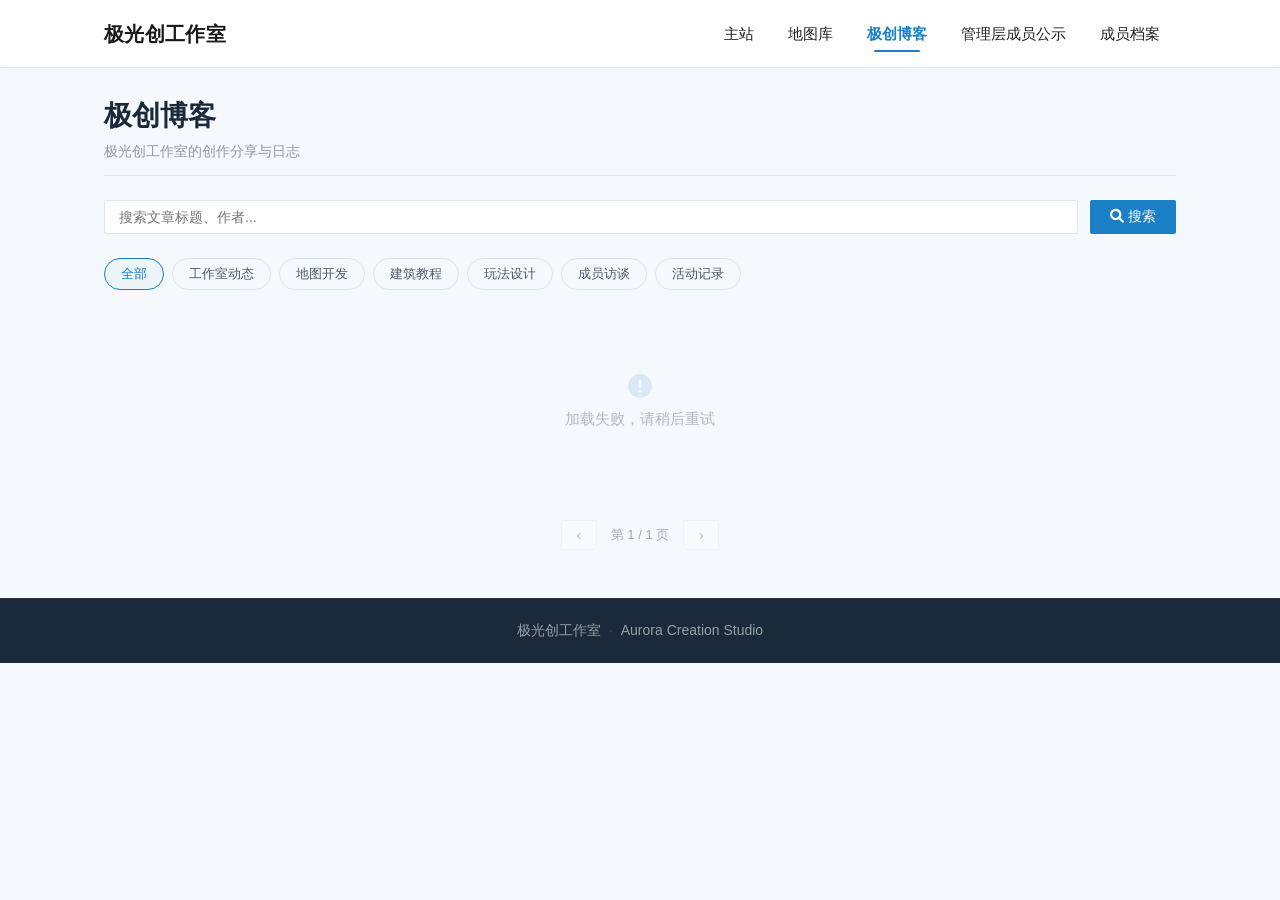
==== blog/index.html @ cfb73811 "Update index.html" ====
<!DOCTYPE html>
<html lang="zh-CN">
<head>
    <meta charset="UTF-8">
    <meta name="viewport" content="width=device-width, initial-scale=1.0, user-scalable=yes">
    <title>极创博客 - 极光创工作室</title>
    <meta name="description" content="极光创工作室博客 - 迷你世界创作分享">
    <link rel="shortcut icon" href="https://user-assets.sxlcdn.com/images/1291382/FuDaZWAs3_92-0wUCjGg2zRMiHe5.png?imageMogr2/strip/auto-orient/thumbnail/64x64>/quality/90!/format/png" type="image/x-icon">
    <link rel="stylesheet" href="https://cdnjs.cloudflare.com/ajax/libs/font-awesome/6.0.0-beta3/css/all.min.css">
    <style>
        /* ===== 基础重置 & 导航 & 页尾 ===== */
        * {
            margin: 0;
            padding: 0;
            box-sizing: border-box;
        }
        html {
            scroll-behavior: smooth;
        }
        body {
            font-family: -apple-system, BlinkMacSystemFont, "PingFang SC", "Microsoft YaHei", "Helvetica Neue", Arial, sans-serif;
            background-color: #f5f9fe;
            color: #1a2a3a;
            line-height: 1.7;
            font-size: 16px;
            padding-top: 68px;
        }
        a {
            text-decoration: none;
            color: inherit;
        }
        img {
            max-width: 100%;
            height: auto;
            display: block;
        }
        .container {
            max-width: 1120px;
            margin: 0 auto;
            padding: 0 24px;
        }

        :root {
            --blue-primary: #1a7fc4;
            --blue-primary-dark: #0f6aad;
            --blue-bg-light: #ecf5fa;
            --blue-bg-pale: #f5f9fe;
            --white: #ffffff;
            --text-dark: #1a2a3a;
            --text-muted: #4a5a6a;
            --border-light: #dce6ef;
            --shadow-sm: 0 2px 12px rgba(26, 127, 196, 0.07);
            --shadow-hover: 0 8px 28px rgba(26, 127, 196, 0.14);
            --radius: 2px;
        }

        .navbar {
            position: fixed;
            top: 0;
            left: 0;
            right: 0;
            z-index: 100;
            background: #ffffff;
            height: 68px;
            display: flex;
            align-items: center;
            border-bottom: 1px solid var(--border-light);
            box-shadow: 0 1px 4px rgba(0, 0, 0, 0.02);
        }
        .navbar .container {
            display: flex;
            align-items: center;
            justify-content: space-between;
            width: 100%;
        }
        .navbar-brand {
            display: flex;
            align-items: center;
            gap: 10px;
        }
        .navbar-brand .logo {
            height: 36px;
            width: auto;
        }
        .navbar-brand .brand-text {
            font-size: 20px;
            font-weight: 700;
            color: #1a1a1a;
            letter-spacing: 0.3px;
            white-space: nowrap;
        }
        .nav-links {
            display: flex;
            gap: 2px;
            list-style: none;
        }
        .nav-links li a {
            display: block;
            padding: 8px 16px;
            font-size: 15px;
            font-weight: 500;
            color: #222222;
            border-radius: var(--radius);
            transition: background 0.2s, color 0.2s;
            position: relative;
        }
        .nav-links li a::after {
            content: '';
            position: absolute;
            bottom: 2px;
            left: 50%;
            width: 0;
            height: 2px;
            background: var(--blue-primary);
            transition: width 0.25s ease;
            transform: translateX(-50%);
            border-radius: var(--radius);
        }
        .nav-links li a:hover {
            background: var(--blue-bg-light);
            color: var(--blue-primary);
        }
        .nav-links li a:hover::after {
            width: 50%;
        }
        .nav-links li a.active {
            color: var(--blue-primary);
            font-weight: 600;
        }
        .nav-links li a.active::after {
            width: 50%;
        }

        .menu-toggle {
            display: none;
            background: none;
            border: none;
            font-size: 1.4rem;
            color: #222;
            cursor: pointer;
            padding: 4px 8px;
        }

        .footer {
            background: #1a2a3a;
            color: rgba(255, 255, 255, 0.55);
            text-align: center;
            padding: 20px 0;
            font-size: 14px;
            border-top: 1px solid rgba(255, 255, 255, 0.05);
            margin-top: 48px;
        }
        .footer .container {
            display: flex;
            justify-content: center;
            align-items: center;
            gap: 8px;
            flex-wrap: wrap;
        }
        .footer .sep {
            color: rgba(255, 255, 255, 0.12);
        }

        .page-header {
            padding: 24px 0 12px;
            border-bottom: 1px solid var(--border-light);
            margin-bottom: 24px;
        }
        .page-header h1 {
            font-size: 28px;
            font-weight: 700;
            color: var(--text-dark);
        }
        .page-header .sub {
            font-size: 14px;
            color: var(--text-muted);
            opacity: 0.6;
        }

        .search-bar {
            display: flex;
            gap: 12px;
            margin-bottom: 20px;
            flex-wrap: wrap;
            align-items: center;
        }
        .search-bar input {
            flex: 1;
            min-width: 180px;
            padding: 8px 14px;
            border: 1px solid var(--border-light);
            border-radius: var(--radius);
            font-size: 14px;
            background: var(--white);
            outline: none;
        }
        .search-bar input:focus {
            border-color: var(--blue-primary);
        }
        .search-bar .search-btn {
            background: var(--blue-primary);
            color: #fff;
            border: none;
            padding: 8px 20px;
            border-radius: var(--radius);
            font-size: 14px;
            font-weight: 500;
            cursor: pointer;
        }
        .search-bar .search-btn:hover {
            background: var(--blue-primary-dark);
        }

        .tag-bar {
            display: flex;
            flex-wrap: nowrap;
            overflow-x: auto;
            gap: 8px;
            padding: 4px 0 16px;
            margin-bottom: 8px;
            -webkit-overflow-scrolling: touch;
        }
        .tag-bar::-webkit-scrollbar {
            height: 4px;
            background: var(--border-light);
        }
        .tag-bar::-webkit-scrollbar-thumb {
            background: var(--blue-primary);
            border-radius: 2px;
        }
        .tag-item {
            flex: 0 0 auto;
            padding: 4px 16px;
            border: 1.5px solid var(--border-light);
            border-radius: 20px;
            font-size: 13px;
            font-weight: 500;
            color: var(--text-muted);
            background: transparent;
            cursor: pointer;
            transition: all 0.2s;
            white-space: nowrap;
        }
        .tag-item:hover {
            border-color: var(--blue-primary);
            color: var(--blue-primary);
        }
        .tag-item.active {
            border-color: var(--blue-primary);
            color: var(--blue-primary);
            background: var(--blue-bg-light);
        }

        .blog-grid {
            display: grid;
            grid-template-columns: repeat(4, 1fr);
            gap: 20px;
        }
        .blog-card {
            background: var(--white);
            border: 1px solid var(--border-light);
            border-radius: var(--radius);
            overflow: hidden;
            box-shadow: var(--shadow-sm);
            transition: box-shadow 0.3s, transform 0.3s, border-color 0.3s;
            display: flex;
            flex-direction: column;
            cursor: pointer;
        }
        .blog-card:hover {
            box-shadow: var(--shadow-hover);
            border-color: var(--blue-primary);
            transform: translateY(-3px);
        }
        .blog-card .body {
            padding: 14px 16px 16px;
            flex: 1;
            display: flex;
            flex-direction: column;
            gap: 4px;
        }
        .blog-card .body .tag {
            font-size: 10px;
            font-weight: 600;
            padding: 1px 10px;
            border: 1.5px solid var(--blue-primary);
            color: var(--blue-primary);
            background: transparent;
            border-radius: 3px;
            letter-spacing: 0.3px;
            display: inline-block;
            line-height: 1.5;
            align-self: flex-start;
        }
        .blog-card .body .title {
            font-size: 16px;
            font-weight: 700;
            color: var(--text-dark);
            line-height: 1.3;
            display: -webkit-box;
            -webkit-line-clamp: 2;
            -webkit-box-orient: vertical;
            overflow: hidden;
        }
        .blog-card .body .date-row {
            font-size: 12px;
            color: var(--text-muted);
            opacity: 0.55;
            display: flex;
            align-items: center;
            gap: 4px;
        }
        .blog-card .body .date-row i {
            font-size: 11px;
            opacity: 0.5;
        }
        .blog-card .body .author {
            font-size: 12px;
            color: var(--text-muted);
            opacity: 0.6;
            display: flex;
            align-items: center;
            gap: 3px;
            cursor: pointer;
        }
        .blog-card .body .author:hover {
            color: var(--blue-primary);
            text-decoration: underline;
        }
        .blog-card .body .author i {
            font-size: 10px;
            opacity: 0.5;
        }
        .blog-card .body .summary {
            font-size: 13px;
            color: var(--text-muted);
            line-height: 1.6;
            display: -webkit-box;
            -webkit-line-clamp: 3;
            -webkit-box-orient: vertical;
            overflow: hidden;
            margin-top: 2px;
            flex: 1;
        }
        .blog-card .body .read-more {
            font-size: 12px;
            font-weight: 600;
            color: var(--blue-primary);
            margin-top: 4px;
            align-self: flex-start;
        }
        .blog-card .body .read-more i {
            font-size: 11px;
            transition: transform 0.2s;
        }
        .blog-card:hover .read-more i {
            transform: translateX(4px);
        }

        .pagination {
            display: flex;
            justify-content: center;
            align-items: center;
            gap: 6px;
            margin-top: 28px;
            flex-wrap: wrap;
        }
        .pagination button {
            padding: 6px 14px;
            border: 1px solid var(--border-light);
            border-radius: var(--radius);
            background: var(--white);
            color: var(--text-dark);
            font-size: 14px;
            cursor: pointer;
            transition: all 0.2s;
            min-width: 36px;
        }
        .pagination button:hover:not(:disabled) {
            border-color: var(--blue-primary);
            color: var(--blue-primary);
        }
        .pagination button.active {
            background: var(--blue-primary);
            color: #fff;
            border-color: var(--blue-primary);
        }
        .pagination button:disabled {
            opacity: 0.3;
            cursor: default;
        }
        .pagination .info {
            font-size: 13px;
            color: var(--text-muted);
            opacity: 0.5;
            padding: 0 8px;
        }

        .loading-placeholder,
        .empty-placeholder {
            text-align: center;
            padding: 60px 0;
            color: var(--text-muted);
            opacity: 0.4;
            font-size: 15px;
            grid-column: 1 / -1;
        }
        .loading-placeholder i {
            display: block;
            font-size: 28px;
            color: var(--blue-primary);
            margin-bottom: 10px;
        }

        /* ===== 弹窗样式（与地图库一致） ===== */
        .modal-overlay {
            display: none;
            position: fixed;
            inset: 0;
            background: rgba(0, 0, 0, 0.5);
            backdrop-filter: blur(4px);
            z-index: 200;
            justify-content: center;
            align-items: center;
            padding: 20px;
        }
        .modal-overlay.active {
            display: flex;
        }
        .modal-content {
            background: var(--white);
            border: 1px solid var(--border-light);
            border-radius: var(--radius);
            max-width: 780px;
            width: 100%;
            max-height: 90vh;
            overflow-y: auto;
            padding: 28px 32px 32px;
            position: relative;
            box-shadow: 0 20px 60px rgba(0, 0, 0, 0.2);
            animation: fadeUp 0.3s ease;
            background-size: cover;
            background-position: center;
            background-repeat: no-repeat;
        }
        .modal-content.has-bg {
            background-color: rgba(255, 255, 255, 0.92);
            background-blend-mode: overlay;
        }
        .modal-content.has-bg .modal-inner {
            background: rgba(255, 255, 255, 0.85);
            backdrop-filter: blur(2px);
            border-radius: var(--radius);
            padding: 4px 0;
            margin: -4px 0;
        }
        @keyframes fadeUp {
            from {
                opacity: 0;
                transform: translateY(20px);
            }
            to {
                opacity: 1;
                transform: translateY(0);
            }
        }
        .modal-close {
            position: sticky;
            top: 0;
            float: right;
            font-size: 28px;
            background: none;
            border: none;
            color: var(--text-muted);
            cursor: pointer;
            padding: 0 4px;
            z-index: 10;
            line-height: 1;
        }
        .modal-close:hover {
            color: var(--text-dark);
        }

        .modal-member {
            display: flex;
            gap: 20px;
            align-items: flex-start;
            padding-bottom: 16px;
            border-bottom: 1px solid var(--border-light);
            margin-bottom: 16px;
        }
        .modal-member .mavatar {
            width: 72px;
            height: 72px;
            border-radius: 50%;
            background: var(--blue-bg-light);
            border: 2px solid var(--border-light);
            display: flex;
            align-items: center;
            justify-content: center;
            font-size: 28px;
            font-weight: 700;
            color: var(--blue-primary);
            flex-shrink: 0;
            overflow: hidden;
        }
        .modal-member .mavatar img {
            width: 100%;
            height: 100%;
            object-fit: cover;
        }
        .modal-member .minfo {
            flex: 1;
        }
        .modal-member .minfo .mname {
            font-size: 22px;
            font-weight: 800;
            color: var(--text-dark);
        }
        .modal-member .minfo .mrole {
            font-size: 14px;
            color: var(--text-muted);
            opacity: 0.6;
        }
        .modal-member .minfo .mgroups {
            display: flex;
            flex-wrap: wrap;
            gap: 4px;
            margin-top: 4px;
        }
        .modal-member .minfo .mgroups .g {
            font-size: 10px;
            font-weight: 600;
            padding: 1px 10px;
            border: 1px solid var(--blue-primary);
            color: var(--blue-primary);
            background: transparent;
            border-radius: 2px;
        }
        .modal-member .minfo .mmeta {
            display: flex;
            flex-wrap: wrap;
            gap: 8px 20px;
            margin-top: 6px;
            font-size: 13px;
            color: var(--text-muted);
        }
        .modal-member .minfo .mmeta span {
            display: flex;
            align-items: center;
            gap: 4px;
        }
        .modal-member .minfo .mmeta i {
            font-size: 12px;
            opacity: 0.5;
        }

        .id-parse-detail {
            background: var(--blue-bg-light);
            border: 1px solid var(--border-light);
            border-radius: var(--radius);
            padding: 10px 16px;
            margin-bottom: 16px;
            font-size: 13px;
            color: var(--text-dark);
        }
        .id-parse-detail .label {
            font-weight: 600;
            color: var(--blue-primary);
        }
        .id-parse-detail .parts {
            display: flex;
            flex-wrap: wrap;
            gap: 4px 16px;
            margin-top: 4px;
        }
        .id-parse-detail .parts span {
            font-size: 12px;
            color: var(--text-muted);
        }
        .id-parse-detail .parts .val {
            color: var(--text-dark);
            font-weight: 600;
        }

        .modal-bio {
            background: var(--blue-bg-light);
            border: 1px solid var(--border-light);
            border-radius: var(--radius);
            padding: 12px 16px;
            margin-bottom: 16px;
            font-size: 14px;
            color: var(--text-dark);
            line-height: 1.8;
        }
        .modal-bio a {
            color: var(--blue-primary);
            text-decoration: underline;
        }
        .modal-bio a:hover {
            color: var(--blue-primary-dark);
        }

        .modal-section-title {
            font-size: 16px;
            font-weight: 700;
            color: var(--text-dark);
            margin: 16px 0 10px;
            display: flex;
            align-items: center;
            gap: 8px;
        }
        .modal-section-title .count {
            font-size: 13px;
            font-weight: 400;
            color: var(--text-muted);
            opacity: 0.5;
        }

        .modal-works {
            display: grid;
            grid-template-columns: repeat(3, 1fr);
            gap: 12px;
        }
        .modal-work-card {
            background: var(--blue-bg-light);
            border: 1px solid var(--border-light);
            border-radius: var(--radius);
            padding: 10px 12px;
            transition: box-shadow 0.2s, transform 0.2s;
            cursor: pointer;
            overflow: hidden;
        }
        .modal-work-card:hover {
            box-shadow: var(--shadow-sm);
            transform: translateY(-2px);
        }
        .modal-work-card .wcover {
            width: 100%;
            aspect-ratio: 16/9;
            object-fit: cover;
            background: var(--blue-bg-light);
            border: 1px solid var(--border-light);
            border-radius: var(--radius);
            margin-bottom: 4px;
        }
        .modal-work-card .wcover-placeholder {
            width: 100%;
            aspect-ratio: 16/9;
            background: var(--blue-bg-light);
            border: 1px solid var(--border-light);
            border-radius: var(--radius);
            display: flex;
            align-items: center;
            justify-content: center;
            font-size: 1.5rem;
            color: var(--blue-primary);
            opacity: 0.2;
            margin-bottom: 4px;
        }
        .modal-work-card .wtitle {
            font-size: 13px;
            font-weight: 600;
            color: var(--text-dark);
            display: -webkit-box;
            -webkit-line-clamp: 2;
            -webkit-box-orient: vertical;
            overflow: hidden;
        }
        .modal-work-card .wmeta {
            font-size: 11px;
            color: var(--text-muted);
            opacity: 0.5;
            margin-top: 2px;
        }
        .modal-work-empty {
            font-size: 13px;
            color: var(--text-muted);
            opacity: 0.4;
            padding: 10px 0;
            grid-column: 1 / -1;
            text-align: center;
        }

        .modal-days {
            margin-top: 14px;
            padding: 10px 16px;
            background: var(--blue-bg-light);
            border: 1px solid var(--border-light);
            border-radius: var(--radius);
            display: flex;
            align-items: center;
            gap: 12px;
            font-size: 14px;
            color: var(--text-muted);
        }
        .modal-days .num {
            font-weight: 700;
            font-size: 20px;
            color: var(--blue-primary);
            font-family: 'SF Mono', 'Menlo', monospace;
        }
        .pinned-badge {
            display: inline-block;
            font-size: 9px;
            font-weight: 600;
            color: #fff;
            background: var(--blue-primary);
            padding: 1px 8px;
            border-radius: 10px;
            margin-left: 6px;
            letter-spacing: 0.3px;
        }

        @media (max-width: 992px) {
            .blog-grid {
                grid-template-columns: repeat(3, 1fr);
            }
            .modal-works {
                grid-template-columns: repeat(2, 1fr);
            }
        }
        @media (max-width: 768px) {
            body {
                padding-top: 60px;
            }
            .navbar {
                height: 60px;
            }
            .menu-toggle {
                display: block;
            }
            .nav-links {
                display: none;
                position: absolute;
                top: 60px;
                left: 0;
                right: 0;
                flex-direction: column;
                background: #fff;
                padding: 12px 24px 20px;
                gap: 2px;
                border-top: 1px solid var(--border-light);
                box-shadow: 0 8px 24px rgba(0, 0, 0, 0.06);
            }
            .nav-links.open {
                display: flex;
            }
            .nav-links li a {
                padding: 10px 16px;
                font-size: 16px;
                width: 100%;
                text-align: center;
            }
            .blog-grid {
                grid-template-columns: repeat(2, 1fr);
                gap: 14px;
            }
            .page-header h1 {
                font-size: 24px;
            }
            .search-bar input {
                min-width: 140px;
            }
            .tag-item {
                font-size: 12px;
                padding: 3px 12px;
            }
            .navbar-brand .brand-text {
                font-size: 17px;
            }
            .navbar-brand .logo {
                height: 28px;
            }
            .modal-content {
                padding: 20px 18px;
            }
            .modal-member {
                flex-direction: column;
                align-items: center;
                text-align: center;
            }
            .modal-member .minfo .mmeta {
                justify-content: center;
            }
            .modal-works {
                grid-template-columns: 1fr 1fr;
            }
            .modal-member .mavatar {
                width: 60px;
                height: 60px;
                font-size: 22px;
            }
            .modal-member .minfo .mname {
                font-size: 19px;
            }
        }
        @media (max-width: 480px) {
            .blog-grid {
                grid-template-columns: repeat(2, 1fr);
                gap: 10px;
            }
            .blog-card .body {
                padding: 10px 12px 12px;
            }
            .blog-card .body .title {
                font-size: 14px;
            }
            .blog-card .body .summary {
                font-size: 12px;
                -webkit-line-clamp: 2;
            }
            .blog-card .body .tag {
                font-size: 9px;
                padding: 0 8px;
                border-width: 1px;
            }
            .blog-card .body .date-row {
                font-size: 11px;
            }
            .blog-card .body .author {
                font-size: 11px;
            }
            .search-bar input {
                font-size: 13px;
                padding: 6px 12px;
            }
            .search-bar .search-btn {
                font-size: 13px;
                padding: 6px 14px;
            }
            .container {
                padding: 0 14px;
            }
            .modal-works {
                grid-template-columns: 1fr;
            }
            .modal-content {
                padding: 14px 12px;
            }
            .modal-member .mavatar {
                width: 52px;
                height: 52px;
                font-size: 18px;
            }
            .modal-member .minfo .mname {
                font-size: 17px;
            }
            .modal-days {
                flex-direction: column;
                text-align: center;
            }
        }
    </style>
</head>
<body>

    <!-- ===== 导航栏 ===== -->
    <header class="navbar" id="navbar">
        <div class="container">
            <div class="navbar-brand">
                <img class="logo" src="https://user-assets.sxlcdn.com/images/1138507/FnXCnd1-XDIsMnQHRLQD_xUKHJac.jpg?imageMogr2/strip/auto-orient/thumbnail/1200x9000%3E/quality/90!/format/png" alt="极光创工作室logo" loading="lazy" onerror="this.style.display='none'">
                <span class="brand-text">极光创工作室</span>
            </div>
            <button class="menu-toggle" id="menuToggle" aria-label="菜单"><i class="fas fa-bars"></i></button>
            <ul class="nav-links" id="navLinks">
                <li><a href="../">主站</a></li>
                <li><a href="../map/">地图库</a></li>
                <li><a href="./" class="active">极创博客</a></li>
                <li><a href="../Management/">管理层成员公示</a></li>
                <li><a href="../Management/member.html">成员档案</a></li>
            </ul>
        </div>
    </header>

    <!-- ===== 博客列表 ===== -->
    <main>
        <div class="container">
            <div class="page-header">
                <h1>极创博客</h1>
                <div class="sub">极光创工作室的创作分享与日志</div>
            </div>

            <!-- 搜索栏 -->
            <div class="search-bar">
                <input type="text" id="searchInput" placeholder="搜索文章标题、作者..." />
                <button class="search-btn" id="searchBtn"><i class="fas fa-search"></i> 搜索</button>
            </div>

            <!-- 标签栏（分类） -->
            <div class="tag-bar" id="tagBar">
                <span class="tag-item active" data-tag="all">全部</span>
                <span class="tag-item" data-tag="工作室动态">工作室动态</span>
                <span class="tag-item" data-tag="地图开发">地图开发</span>
                <span class="tag-item" data-tag="建筑教程">建筑教程</span>
                <span class="tag-item" data-tag="玩法设计">玩法设计</span>
                <span class="tag-item" data-tag="成员访谈">成员访谈</span>
                <span class="tag-item" data-tag="活动记录">活动记录</span>
            </div>

            <!-- 博客卡片网格 -->
            <div class="blog-grid" id="blogGrid">
                <div class="loading-placeholder"><i class="fas fa-spinner fa-pulse"></i>加载文章...</div>
            </div>

            <!-- 分页 -->
            <div class="pagination" id="pagination">
                <button id="prevPage" disabled>‹</button>
                <span id="pageInfo" class="info">第 1 / 1 页</span>
                <button id="nextPage" disabled>›</button>
            </div>
        </div>
    </main>

    <!-- ===== 弹窗 ===== -->
    <div class="modal-overlay" id="modalOverlay">
        <div class="modal-content" id="modalContent">
            <button class="modal-close" id="modalClose">&times;</button>
            <div class="modal-inner" id="modalInner">
                <div id="modalBody"></div>
            </div>
        </div>
    </div>

    <!-- ===== 底部 ===== -->
    <footer class="footer">
        <div class="container">
            <span>极光创工作室</span>
            <span class="sep">·</span>
            <span> Aurora Creation Studio</span>
        </div>
    </footer>

    <script>
        (function() {

            // ============================================================
            // 编号解析工具（用于成员档案弹窗）
            // ============================================================
            var ATTR_MAP = { '1': '正式成员', '2': '外部成员', '3': '特招成员' };
            var GAME_MAP = { '1': '迷你世界', '2': '安慕希(MC)', '3': '迷你+安慕希' };
            var GROUP_MAP = { '1': '建筑组', '2': '玩法组', '3': '模型组', '4': '编辑组', '0': '无' };

            function parseIdNumber(id) {
                if (!id || id === '未知' || id.length < 10) return null;
                var s = id.trim();
                if (s.length < 10) return null;
                var attr = s.charAt(0);
                var game = s.charAt(1);
                var year = s.substring(2, 4);
                var month = s.substring(4, 6);
                var day = s.substring(6, 8);
                var group1 = s.charAt(8);
                var group2 = s.charAt(9);
                var dup = s.length > 10 ? s.charAt(10) : '';

                var attrName = ATTR_MAP[attr] || '未知属性';
                var gameName = GAME_MAP[game] || '未知平台';
                var group1Name = GROUP_MAP[group1] || '未知';
                var group2Name = GROUP_MAP[group2] || '无';

                var groupDisplay = group2 === '0' ? group1Name : group1Name + ' + ' + group2Name;

                var dateStr = '20' + year + '-' + month + '-' + day;
                var y = parseInt('20' + year);
                var m = parseInt(month);
                var d = parseInt(day);
                var validDate = (y >= 2020 && y <= 2100 && m >= 1 && m <= 12 && d >= 1 && d <= 31);
                if (!validDate) dateStr = '日期无效';

                return {
                    raw: id,
                    attr: attr,
                    attrName: attrName,
                    game: game,
                    gameName: gameName,
                    year: '20' + year,
                    month: month,
                    day: day,
                    date: dateStr,
                    group1: group1,
                    group1Name: group1Name,
                    group2: group2,
                    group2Name: group2Name,
                    groupDisplay: groupDisplay,
                    dup: dup || '无'
                };
            }

            function renderIdParseDetail(id) {
                var info = parseIdNumber(id);
                if (!info) return '<div class="id-parse-detail"><span style="opacity:0.4;">编号格式无效</span></div>';
                var html = '<div class="id-parse-detail">';
                html += '<div class="label">📋 编号解析</div>';
                html += '<div class="parts">';
                html += '<span>🔹 ' + info.attrName + ' <span style="opacity:0.3;">(' + info.attr + ')</span></span>';
                html += '<span>🎮 ' + info.gameName + ' <span style="opacity:0.3;">(' + info.game + ')</span></span>';
                html += '<span>📅 ' + info.date + '</span>';
                html += '<span>📂 ' + info.groupDisplay + '</span>';
                if (info.dup && info.dup !== '无') {
                    html += '<span>🔢 防重#' + info.dup + '</span>';
                }
                html += '</div>';
                html += '<div style="font-size:11px;color:var(--text-muted);opacity:0.4;margin-top:2px;">完整编号：' + info.raw +
                    '</div>';
                html += '</div>';
                return html;
            }

            // ============================================================
            // 移动端菜单
            // ============================================================
            const toggle = document.getElementById('menuToggle');
            const navLinks = document.getElementById('navLinks');
            if (toggle && navLinks) {
                toggle.addEventListener('click', function(e) {
                    e.stopPropagation();
                    navLinks.classList.toggle('open');
                });
                document.addEventListener('click', function(e) {
                    if (!navLinks.contains(e.target) && !toggle.contains(e.target)) {
                        navLinks.classList.remove('open');
                    }
                });
                navLinks.querySelectorAll('a').forEach(function(link) {
                    link.addEventListener('click', function() {
                        navLinks.classList.remove('open');
                    });
                });
            }

            // ============================================================
            // 状态
            // ============================================================
            let allPosts = [];
            let filteredPosts = [];
            let currentPage = 1;
            const pageSize = 16;
            let allMembers = [];
            let allMaps = []; // 用于弹窗展示地图
            let allBlogs = []; // 用于弹窗展示博客

            const blogGrid = document.getElementById('blogGrid');
            const searchInput = document.getElementById('searchInput');
            const searchBtn = document.getElementById('searchBtn');
            const tagBar = document.getElementById('tagBar');
            const prevBtn = document.getElementById('prevPage');
            const nextBtn = document.getElementById('nextPage');
            const pageInfo = document.getElementById('pageInfo');

            // 弹窗元素
            const modalOverlay = document.getElementById('modalOverlay');
            const modalContent = document.getElementById('modalContent');
            const modalInner = document.getElementById('modalInner');
            const modalBody = document.getElementById('modalBody');
            const modalClose = document.getElementById('modalClose');
            const DEFAULT_BG =
                'https://user-assets.sxlcdn.com/images/1138507/FmpO0QT0oZTcs8whHzHAjM_5Jss2.png?imageMogr2/strip/auto-orient/thumbnail/1200x9000%3E/quality/90!/format/png';

            // ============================================================
            // 工具函数
            // ============================================================
            function parseDateFromBody(body) {
                var patterns = [
                    /(\d{4})[-年](\d{1,2})[-月](\d{1,2})[日]?/,
                    /(\d{4})\/(\d{1,2})\/(\d{1,2})/
                ];
                for (var i = 0; i < patterns.length; i++) {
                    var match = body.match(patterns[i]);
                    if (match) {
                        var year = parseInt(match[1]);
                        var month = parseInt(match[2]);
                        var day = parseInt(match[3]);
                        if (year >= 2000 && year <= 2100 && month >= 1 && month <= 12 && day >= 1 && day <= 31) {
                            return year + '-' + String(month).padStart(2, '0') + '-' + String(day).padStart(2, '0');
                        }
                    }
                }
                return null;
            }

            // 解析博客Issue
            function parseBlogIssue(issue) {
                var rawTitle = issue.title && issue.title.trim() !== '' ? issue.title.trim() : '未命名文章';
                var body = issue.body || '';
                var author = '';
                var category = '';

                var lines = body.split('\n');
                var contentStart = 0;
                lines.forEach(function(line, idx) {
                    var trimmed = line.trim();
                    if (trimmed.match(/^作者[：:]\s*(.+)/)) {
                        author = trimmed.replace(/^作者[：:]\s*/, '').trim();
                    } else if (trimmed.match(/^分类[：:]\s*(.+)/)) {
                        var cats = trimmed.replace(/^分类[：:]\s*/, '').trim();
                        category = cats.split(/[,，、\s]+/)[0] || '未分类';
                    }
                    if (contentStart === 0 && trimmed && !trimmed.match(/^(作者|分类)[：:]/)) {
                        contentStart = idx;
                    }
                });
                if (!author || author.trim() === '') author = issue.user ? issue.user.login : '未知作者';
                if (!category || category.trim() === '') category = '未分类';

                var contentLines = lines.slice(contentStart);
                var contentText = contentLines.join(' ').replace(/[#*`>\[\]()]/g, ' ').replace(/\s+/g, ' ').trim();
                var summary = contentText.substring(0, 150) + (contentText.length > 150 ? '...' : '');

                var dateStr = '未知';
                var dateMatch = rawTitle.match(/^(\d{4})-(\d{2})-(\d{2})/);
                if (dateMatch) {
                    var y = parseInt(dateMatch[1]),
                        m = parseInt(dateMatch[2]),
                        d = parseInt(dateMatch[3]);
                    if (y >= 2000 && y <= 2100 && m >= 1 && m <= 12 && d >= 1 && d <= 31) {
                        dateStr = y + '-' + String(m).padStart(2, '0') + '-' + String(d).padStart(2, '0');
                    }
                } else {
                    var d = new Date(issue.created_at);
                    dateStr = d.getFullYear() + '-' + String(d.getMonth() + 1).padStart(2, '0') + '-' + String(d.getDate())
                        .padStart(2, '0');
                }

                var title = rawTitle.replace(/^\d{4}-\d{2}-\d{2}-/, '').trim();
                if (!title) title = rawTitle;

                return {
                    id: issue.number,
                    title: title,
                    author: author,
                    category: category,
                    summary: summary || '暂无摘要',
                    date: dateStr,
                    raw: issue
                };
            }

            // 解析成员Issue
            function parseMemberIssue(issue) {
                var title = issue.title && issue.title.trim() !== '' ? issue.title.trim() : '未命名成员';
                var body = issue.body || '';
                var groups = [];
                var minid = '未知';
                var id = '未知';
                var joinDate = '未知';
                var avatar = '';
                var background = '';
                var bio = '';
                var pinnedMap = '';
                var pinnedBlog = '';
                var role = '';

                var parts = title.split('-');
                var name = parts[0].trim();
                if (parts.length > 1) role = parts.slice(1).join('-').trim();

                var lines = body.split('\n');
                lines.forEach(function(line) {
                    var trimmed = line.trim();
                    if (trimmed.match(/^组别[：:]\s*(.+)/)) {
                        var g = trimmed.replace(/^组别[：:]\s*/, '').trim();
                        groups = g.split(/[,，、\s]+/).filter(function(s) { return s.trim().length > 0; });
                    } else if (trimmed.match(/^迷你号[：:]\s*(.+)/)) {
                        minid = trimmed.replace(/^迷你号[：:]\s*/, '').trim() || '未知';
                    } else if (trimmed.match(/^编号[：:]\s*(.+)/)) {
                        id = trimmed.replace(/^编号[：:]\s*/, '').trim() || '未知';
                    } else if (trimmed.match(/^入室时间[：:]\s*(.+)/)) {
                        var d = trimmed.replace(/^入室时间[：:]\s*/, '').trim();
                        var parsed = parseDateFromBody(d);
                        if (parsed) joinDate = parsed;
                        else joinDate = d || '未知';
                    } else if (trimmed.match(/^头像[：:]\s*(.+)/)) {
                        avatar = trimmed.replace(/^头像[：:]\s*/, '').trim();
                    } else if (trimmed.match(/^背景[：:]\s*(.+)/)) {
                        background = trimmed.replace(/^背景[：:]\s*/, '').trim();
                    } else if (trimmed.match(/^简介[：:]\s*(.+)/)) {
                        bio = trimmed.replace(/^简介[：:]\s*/, '').trim();
                    } else if (trimmed.match(/^置顶地图[：:]\s*(.+)/)) {
                        pinnedMap = trimmed.replace(/^置顶地图[：:]\s*/, '').trim();
                    } else if (trimmed.match(/^置顶博客[：:]\s*(.+)/)) {
                        pinnedBlog = trimmed.replace(/^置顶博客[：:]\s*/, '').trim();
                    }
                });

                if (groups.length === 0) {
                    if (role === '室长' || role === '副室长') {
                        groups = ['管理层'];
                    }
                }

                if (bio) {
                    bio = bio.replace(/(https?:\/\/[^\s]+)/g, '<a href="$1" target="_blank">$1</a>');
                }

                return {
                    name: name,
                    role: role,
                    groups: groups,
                    minid: minid,
                    id: id,
                    joinDate: joinDate,
                    avatar: avatar,
                    background: background,
                    bio: bio,
                    pinnedMap: pinnedMap,
                    pinnedBlog: pinnedBlog,
                    raw: issue
                };
            }

            // 解析地图Issue（用于弹窗关联）
            function parseMapIssueForModal(issue) {
                var title = issue.title && issue.title.trim() !== '' ? issue.title.trim() : '未命名地图';
                var body = issue.body || '';
                var author = '';
                var cover = '';
                var desc = '';
                var tag = '';
                var minid = '';
                var lines = body.split('\n');
                lines.forEach(function(line) {
                    var trimmed = line.trim();
                    if (trimmed.match(/^作者[：:]\s*(.+)/)) { author = trimmed.replace(/^作者[：:]\s*/, '').trim(); }
                    if (trimmed.match(/^封面[：:]\s*(.+)/)) { cover = trimmed.replace(/^封面[：:]\s*/, '').trim(); }
                    if (trimmed.match(/^描述[：:]\s*(.+)/)) { desc = trimmed.replace(/^描述[：:]\s*/, '').trim(); }
                    if (trimmed.match(/^标签[：:]\s*(.+)/)) { tag = trimmed.replace(/^标签[：:]\s*/, '').trim(); }
                    if (trimmed.match(/^迷你号[：:]\s*(.+)/)) { minid = trimmed.replace(/^迷你号[：:]\s*/, '').trim(); }
                });
                if (!author) author = '未知作者';
                if (!desc) desc = '暂无描述';
                var dateStr = parseDateFromBody(body);
                if (!dateStr) {
                    var d = new Date(issue.created_at);
                    dateStr = d.getFullYear() + '-' + String(d.getMonth() + 1).padStart(2, '0') + '-' + String(d.getDate())
                        .padStart(2, '0');
                }
                var prefixInfo = title.match(/^\[([^\]]+)\]\s*(.*)/);
                if (prefixInfo) { tag = prefixInfo[1];
                    title = prefixInfo[2].trim() || title; }
                return { id: issue.number, title: title, author: author, cover: cover, desc: desc, tag: tag || '',
                    minid: minid || '', date: dateStr };
            }

            // 计算加入天数
            function getDaysSince(joinDate) {
                if (!joinDate || joinDate === '未知' || joinDate === '') return null;
                var parts = joinDate.split('-');
                if (parts.length !== 3) return null;
                var y = parseInt(parts[0]),
                    m = parseInt(parts[1]) - 1,
                    d = parseInt(parts[2]);
                if (isNaN(y) || isNaN(m) || isNaN(d)) return null;
                var start = new Date(y, m, d);
                var now = new Date();
                var diff = now - start;
                return Math.floor(diff / (1000 * 60 * 60 * 24));
            }

            // ============================================================
            // 渲染博客卡片
            // ============================================================
            function renderBlogCard(post) {
                var authorHtml = '<span class="author" data-author="' + post.author + '"><i class="fas fa-user"></i> ' + post
                    .author + '</span>';
                var html = '<div class="blog-card" onclick="location.href=\'post.html?id=' + post.id + '\'">';
                html += '<div class="body">';
                html += '<span class="tag">' + post.category + '</span>';
                html += '<span class="title">' + post.title + '</span>';
                html += '<div class="date-row"><i class="fas fa-calendar-alt"></i> ' + post.date + '</div>';
                html += authorHtml;
                html += '<div class="summary">' + post.summary + '</div>';
                html += '<span class="read-more">阅读全文 <i class="fas fa-arrow-right"></i></span>';
                html += '</div></div>';
                return html;
            }

            // ============================================================
            // 渲染成员弹窗
            // ============================================================
            function renderMemberModal(member) {
                var bgUrl = (member.background && member.background.trim().startsWith('http')) ?
                    member.background.trim() :
                    DEFAULT_BG;
                modalContent.style.backgroundImage = 'url(' + bgUrl + ')';
                modalContent.classList.add('has-bg');

                var avatarHtml = '';
                if (member.avatar && member.avatar.trim().startsWith('http')) {
                    avatarHtml = '<img src="' + member.avatar.trim() + '" alt="' + member.name + '" loading="lazy" onerror="this.style.display=\'none\'">';
                } else {
                    avatarHtml = member.name.charAt(0);
                }

                var groupsHtml = member.groups && member.groups.length > 0 ?
                    member.groups.map(function(g) { return '<span class="g">' + g + '</span>'; }).join('') : '';

                var days = getDaysSince(member.joinDate);
                var daysHtml = '';
                if (days !== null && days >= 0) {
                    daysHtml = '<div class="modal-days"><span>🌟 加入工作室</span><span class="num">' + days + '</span><span>天</span></div>';
                } else if (member.joinDate && member.joinDate !== '未知' && member.joinDate !== '') {
                    daysHtml = '<div class="modal-days"><span>📅 入室时间</span><span>' + member.joinDate + '</span></div>';
                } else {
                    daysHtml = '<div class="modal-days"><span>📅 入室时间</span><span style="opacity:0.4;">未知</span></div>';
                }

                var idDetailHtml = '';
                if (member.id && member.id !== '未知' && member.id.length >= 10) {
                    idDetailHtml = renderIdParseDetail(member.id);
                } else {
                    idDetailHtml = '<div class="id-parse-detail"><span style="opacity:0.4;">编号：' + member.id +
                        '</span></div>';
                }

                var bioHtml = '';
                if (member.bio && member.bio.trim() !== '') {
                    bioHtml = '<div class="modal-bio">📝 ' + member.bio + '</div>';
                }

                // 查找该成员的地图和博客
                var memberMaps = allMaps.filter(function(m) {
                    return m.author === member.name || m.author.includes(member.name);
                });
                var memberBlogs = allBlogs.filter(function(b) {
                    return b.author === member.name || b.author.includes(member.name);
                });

                var pinnedMapObj = null;
                var pinnedBlogObj = null;
                if (member.pinnedMap && member.pinnedMap.trim() !== '') {
                    var mapId = parseInt(member.pinnedMap.trim());
                    if (!isNaN(mapId)) {
                        pinnedMapObj = allMaps.find(function(m) { return m.id === mapId; });
                    }
                }
                if (member.pinnedBlog && member.pinnedBlog.trim() !== '') {
                    var blogId = parseInt(member.pinnedBlog.trim());
                    if (!isNaN(blogId)) {
                        pinnedBlogObj = allBlogs.find(function(b) { return b.id === blogId; });
                    }
                }

                var pinnedMapHtml = '';
                if (pinnedMapObj) {
                    var coverHtml = '';
                    if (pinnedMapObj.cover && pinnedMapObj.cover.trim().startsWith('http')) {
                        coverHtml = '<img class="wcover" src="' + pinnedMapObj.cover.trim() + '" alt="' + pinnedMapObj
                            .title + '" loading="lazy" onerror="this.style.display=\'none\'">';
                    } else {
                        coverHtml = '<div class="wcover-placeholder"><i class="fas fa-image"></i></div>';
                    }
                    pinnedMapHtml = '<div class="modal-work-card" onclick="location.href=\'../map/?id=' + pinnedMapObj
                        .id + '\'">' +
                        coverHtml +
                        '<div class="wtitle">' + pinnedMapObj.title + ' <span class="pinned-badge">置顶</span></div>' +
                        '<div class="wmeta">' + (pinnedMapObj.tag ? pinnedMapObj.tag + ' · ' : '') + pinnedMapObj
                        .date + '</div>' +
                        '</div>';
                }

                var pinnedBlogHtml = '';
                if (pinnedBlogObj) {
                    pinnedBlogHtml = '<div class="modal-work-card" onclick="location.href=\'../blog/post.html?id=' +
                        pinnedBlogObj.id + '\'">' +
                        '<div class="wtitle">' + pinnedBlogObj.title + ' <span class="pinned-badge">置顶</span></div>' +
                        '<div class="wmeta">' + pinnedBlogObj.category + ' · ' + pinnedBlogObj.date + '</div>' +
                        '</div>';
                }

                var otherMaps = memberMaps;
                if (pinnedMapObj) {
                    otherMaps = memberMaps.filter(function(m) { return m.id !== pinnedMapObj.id; });
                }
                var mapsHtml = '';
                if (otherMaps.length > 0) {
                    mapsHtml = otherMaps.map(function(m) {
                        var coverHtml = '';
                        if (m.cover && m.cover.trim().startsWith('http')) {
                            coverHtml = '<img class="wcover" src="' + m.cover.trim() + '" alt="' + m.title +
                                '" loading="lazy" onerror="this.style.display=\'none\'">';
                        } else {
                            coverHtml = '<div class="wcover-placeholder"><i class="fas fa-image"></i></div>';
                        }
                        return '<div class="modal-work-card" onclick="location.href=\'../map/?id=' + m.id + '\'">' +
                            coverHtml +
                            '<div class="wtitle">' + m.title + '</div>' +
                            '<div class="wmeta">' + (m.tag ? m.tag + ' · ' : '') + m.date + '</div>' +
                            '</div>';
                    }).join('');
                }

                var otherBlogs = memberBlogs;
                if (pinnedBlogObj) {
                    otherBlogs = memberBlogs.filter(function(b) { return b.id !== pinnedBlogObj.id; });
                }
                var blogsHtml = '';
                if (otherBlogs.length > 0) {
                    blogsHtml = otherBlogs.map(function(b) {
                        return '<div class="modal-work-card" onclick="location.href=\'../blog/post.html?id=' + b
                            .id + '\'">' +
                            '<div class="wtitle">' + b.title + '</div>' +
                            '<div class="wmeta">' + b.category + ' · ' + b.date + '</div>' +
                            '</div>';
                    }).join('');
                }

                var html = '';
                html += '<div class="modal-member">';
                html += '<div class="mavatar">' + avatarHtml + '</div>';
                html += '<div class="minfo">';
                html += '<div class="mname">' + member.name + '</div>';
                html += (member.role ? '<div class="mrole">' + member.role + '</div>' : '');
                html += (groupsHtml ? '<div class="mgroups">' + groupsHtml + '</div>' : '');
                html += '<div class="mmeta">';
                html += '<span><i class="fas fa-id-card"></i> ' + member.id + '</span>';
                html += '<span><i class="fas fa-gamepad"></i> ' + member.minid + '</span>';
                html += '</div>';
                html += '</div></div>';

                html += idDetailHtml;
                html += bioHtml;
                html += daysHtml;

                var hasPinned = pinnedMapObj || pinnedBlogObj;
                if (hasPinned) {
                    html += '<div class="modal-section-title">📌 置顶</div>';
                    html += '<div class="modal-works">';
                    if (pinnedMapHtml) html += pinnedMapHtml;
                    if (pinnedBlogHtml) html += pinnedBlogHtml;
                    if (pinnedMapHtml && !pinnedBlogHtml) {
                        html += '<div style="grid-column:span 2;"></div>';
                    }
                    html += '</div>';
                }

                if (otherMaps.length > 0) {
                    html += '<div class="modal-section-title">🗺️ 发布的地图 <span class="count">(' + otherMaps.length +
                        ')</span></div>';
                    html += '<div class="modal-works">' + mapsHtml + '</div>';
                } else if (!pinnedMapObj && memberMaps.length === 0) {
                    html += '<div class="modal-section-title">🗺️ 发布的地图 <span class="count">(0)</span></div>';
                    html += '<div class="modal-works"><div class="modal-work-empty">该成员暂无发布的地图</div></div>';
                }

                if (otherBlogs.length > 0) {
                    html += '<div class="modal-section-title">📝 发布的博客 <span class="count">(' + otherBlogs.length +
                        ')</span></div>';
                    html += '<div class="modal-works">' + blogsHtml + '</div>';
                } else if (!pinnedBlogObj && memberBlogs.length === 0) {
                    html += '<div class="modal-section-title">📝 发布的博客 <span class="count">(0)</span></div>';
                    html += '<div class="modal-works"><div class="modal-work-empty">该成员暂无发布的博客</div></div>';
                }

                modalInner.innerHTML = html;
            }

            // ============================================================
            // 分页渲染
            // ============================================================
            function renderPage() {
                var total = filteredPosts.length;
                var totalPages = Math.ceil(total / pageSize) || 1;
                if (currentPage > totalPages) currentPage = totalPages;
                var start = (currentPage - 1) * pageSize;
                var end = Math.min(start + pageSize, total);
                var pageItems = filteredPosts.slice(start, end);

                if (pageItems.length === 0) {
                    blogGrid.innerHTML = '<div class="empty-placeholder">没有匹配的文章</div>';
                } else {
                    var html = '';
                    pageItems.forEach(function(post) {
                        html += renderBlogCard(post);
                    });
                    blogGrid.innerHTML = html;
                }

                pageInfo.textContent = '第 ' + currentPage + ' / ' + totalPages + ' 页';
                prevBtn.disabled = currentPage <= 1;
                nextBtn.disabled = currentPage >= totalPages;

                // 绑定作者点击事件
                blogGrid.querySelectorAll('.author').forEach(function(el) {
                    el.addEventListener('click', function(e) {
                        e.stopPropagation();
                        var authorName = this.dataset.author;
                        var member = allMembers.find(function(m) { return m.name === authorName; });
                        if (member) {
                            modalContent.style.backgroundImage = '';
                            modalContent.classList.remove('has-bg');
                            renderMemberModal(member);
                            modalOverlay.classList.add('active');
                            document.body.style.overflow = 'hidden';
                        } else {
                            modalContent.style.backgroundImage = '';
                            modalContent.classList.remove('has-bg');
                            modalInner.innerHTML =
                                '<div style="padding:40px 20px;text-align:center;color:var(--text-muted);">未找到该成员档案</div>';
                            modalOverlay.classList.add('active');
                            document.body.style.overflow = 'hidden';
                        }
                    });
                });
            }

            // ============================================================
            // 筛选与搜索
            // ============================================================
            function applyFilters() {
                var searchTerm = searchInput.value.trim().toLowerCase();
                var activeTag = document.querySelector('.tag-item.active');
                var tagFilter = activeTag ? activeTag.dataset.tag : 'all';

                filteredPosts = allPosts.filter(function(post) {
                    if (tagFilter !== 'all' && post.category !== tagFilter) return false;
                    if (searchTerm) {
                        var inTitle = post.title.toLowerCase().includes(searchTerm);
                        var inAuthor = post.author.toLowerCase().includes(searchTerm);
                        if (!inTitle && !inAuthor) return false;
                    }
                    return true;
                });

                filteredPosts.sort(function(a, b) {
                    if (a.date === '未知' && b.date === '未知') return 0;
                    if (a.date === '未知') return 1;
                    if (b.date === '未知') return -1;
                    return b.date.localeCompare(a.date);
                });

                currentPage = 1;
                renderPage();
            }

            // ============================================================
            // 加载数据
            // ============================================================
            function loadData() {
                blogGrid.innerHTML = '<div class="loading-placeholder"><i class="fas fa-spinner fa-pulse"></i>加载文章...</div>';

                var REPO_OWNER = 'jgcgzs';
                var REPO_NAME = 'acns';
                var blogApi = 'https://api.github.com/repos/' + REPO_OWNER + '/' + REPO_NAME +
                    '/issues?labels=blog&state=open&sort=created&direction=desc&per_page=100';
                var memberApi = 'https://api.github.com/repos/' + REPO_OWNER + '/' + REPO_NAME +
                    '/issues?labels=member&state=open&sort=created&direction=desc&per_page=100';
                var mapApi = 'https://api.github.com/repos/' + REPO_OWNER + '/' + REPO_NAME +
                    '/issues?labels=map&state=open&sort=created&direction=desc&per_page=100';

                Promise.all([
                    fetch(blogApi).then(function(r) { return r.ok ? r.json() : []; }),
                    fetch(memberApi).then(function(r) { return r.ok ? r.json() : []; }),
                    fetch(mapApi).then(function(r) { return r.ok ? r.json() : []; })
                ]).then(function(results) {
                    var blogIssues = results[0] || [];
                    var memberIssues = results[1] || [];
                    var mapIssues = results[2] || [];

                    // 解析博客
                    allPosts = blogIssues.map(function(i) { return parseBlogIssue(i); });

                    // 解析成员
                    if (memberIssues && memberIssues.length > 0) {
                        allMembers = memberIssues.map(function(i) { return parseMemberIssue(i); });
                        allMembers = allMembers.filter(function(m) {
                            if (m.groups && m.groups.length > 0) return true;
                            if (m.role === '室长' || m.role === '副室长') return true;
                            return false;
                        });
                    } else {
                        allMembers = [];
                    }

                    // 解析地图（用于弹窗关联）
                    allMaps = mapIssues.map(function(i) { return parseMapIssueForModal(i); });

                    // 博客自身也存储一份（用于弹窗关联）
                    allBlogs = allPosts;

                    applyFilters();
                }).catch(function(err) {
                    console.warn('加载失败:', err);
                    blogGrid.innerHTML = '<div class="empty-placeholder"><i class="fas fa-exclamation-circle" style="display:block;font-size:24px;margin-bottom:8px;color:var(--blue-primary);opacity:0.3;"></i>加载失败，请稍后重试</div>';
                });
            }

            // ============================================================
            // 事件绑定
            // ============================================================
            tagBar.addEventListener('click', function(e) {
                var target = e.target.closest('.tag-item');
                if (!target) return;
                document.querySelectorAll('.tag-item').forEach(function(el) {
                    el.classList.remove('active');
                });
                target.classList.add('active');
                applyFilters();
            });

            searchBtn.addEventListener('click', applyFilters);
            searchInput.addEventListener('keypress', function(e) {
                if (e.key === 'Enter') applyFilters();
            });

            prevBtn.addEventListener('click', function() {
                if (currentPage > 1) { currentPage--;
                    renderPage(); }
            });
            nextBtn.addEventListener('click', function() {
                var total = filteredPosts.length;
                var totalPages = Math.ceil(total / pageSize);
                if (currentPage < totalPages) { currentPage++;
                    renderPage(); }
            });

            // 弹窗关闭
            modalClose.addEventListener('click', function() {
                modalOverlay.classList.remove('active');
                document.body.style.overflow = '';
                modalContent.style.backgroundImage = '';
                modalContent.classList.remove('has-bg');
            });
            modalOverlay.addEventListener('click', function(e) {
                if (e.target === modalOverlay) {
                    modalOverlay.classList.remove('active');
                    document.body.style.overflow = '';
                    modalContent.style.backgroundImage = '';
                    modalContent.classList.remove('has-bg');
                }
            });
            document.addEventListener('keydown', function(e) {
                if (e.key === 'Escape') {
                    modalOverlay.classList.remove('active');
                    document.body.style.overflow = '';
                    modalContent.style.backgroundImage = '';
                    modalContent.classList.remove('has-bg');
                }
            });

            // ============================================================
            // 初始化
            // ============================================================
            loadData();

        })();
    </script>

</body>
</html>
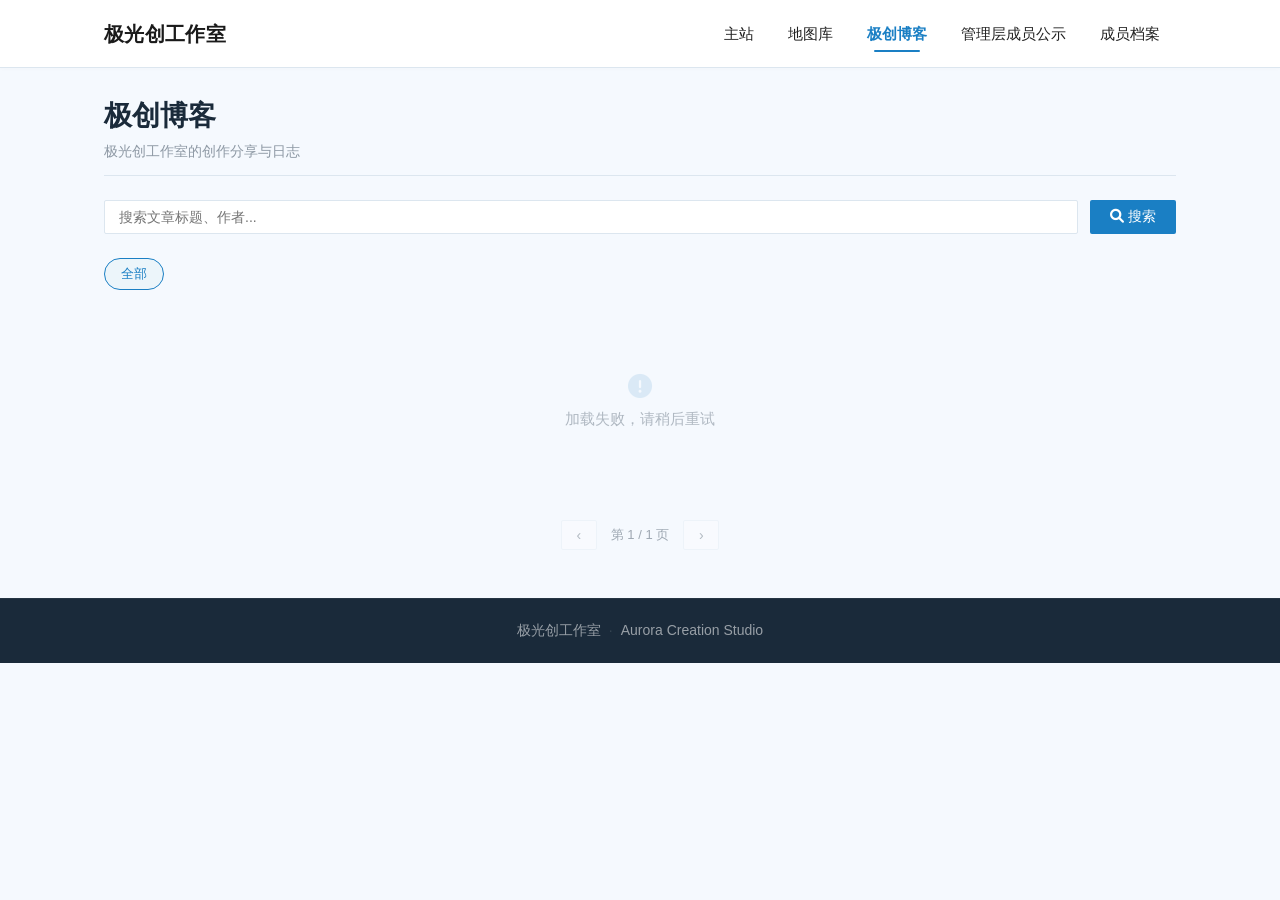
==== commit 9a752fa8: "Update index.html" ====
--- a/blog/index.html
+++ b/blog/index.html
@@ -7,8 +7,10 @@
     <meta name="description" content="极光创工作室博客 - 迷你世界创作分享">
     <link rel="shortcut icon" href="https://user-assets.sxlcdn.com/images/1291382/FuDaZWAs3_92-0wUCjGg2zRMiHe5.png?imageMogr2/strip/auto-orient/thumbnail/64x64>/quality/90!/format/png" type="image/x-icon">
     <link rel="stylesheet" href="https://cdnjs.cloudflare.com/ajax/libs/font-awesome/6.0.0-beta3/css/all.min.css">
+    <!-- 公共组件样式 -->
+    <link rel="stylesheet" href="../assets/css/components.css">
     <style>
-        /* ===== 基础重置 & 导航 & 页尾 ===== */
+        /* ===== 博客列表独有样式 ===== */
         * {
             margin: 0;
             padding: 0;
@@ -412,312 +414,9 @@
             margin-bottom: 10px;
         }
 
-        /* ===== 弹窗样式（与地图库一致） ===== */
-        .modal-overlay {
-            display: none;
-            position: fixed;
-            inset: 0;
-            background: rgba(0, 0, 0, 0.5);
-            backdrop-filter: blur(4px);
-            z-index: 200;
-            justify-content: center;
-            align-items: center;
-            padding: 20px;
-        }
-        .modal-overlay.active {
-            display: flex;
-        }
-        .modal-content {
-            background: var(--white);
-            border: 1px solid var(--border-light);
-            border-radius: var(--radius);
-            max-width: 780px;
-            width: 100%;
-            max-height: 90vh;
-            overflow-y: auto;
-            padding: 28px 32px 32px;
-            position: relative;
-            box-shadow: 0 20px 60px rgba(0, 0, 0, 0.2);
-            animation: fadeUp 0.3s ease;
-            background-size: cover;
-            background-position: center;
-            background-repeat: no-repeat;
-        }
-        .modal-content.has-bg {
-            background-color: rgba(255, 255, 255, 0.92);
-            background-blend-mode: overlay;
-        }
-        .modal-content.has-bg .modal-inner {
-            background: rgba(255, 255, 255, 0.85);
-            backdrop-filter: blur(2px);
-            border-radius: var(--radius);
-            padding: 4px 0;
-            margin: -4px 0;
-        }
-        @keyframes fadeUp {
-            from {
-                opacity: 0;
-                transform: translateY(20px);
-            }
-            to {
-                opacity: 1;
-                transform: translateY(0);
-            }
-        }
-        .modal-close {
-            position: sticky;
-            top: 0;
-            float: right;
-            font-size: 28px;
-            background: none;
-            border: none;
-            color: var(--text-muted);
-            cursor: pointer;
-            padding: 0 4px;
-            z-index: 10;
-            line-height: 1;
-        }
-        .modal-close:hover {
-            color: var(--text-dark);
-        }
-
-        .modal-member {
-            display: flex;
-            gap: 20px;
-            align-items: flex-start;
-            padding-bottom: 16px;
-            border-bottom: 1px solid var(--border-light);
-            margin-bottom: 16px;
-        }
-        .modal-member .mavatar {
-            width: 72px;
-            height: 72px;
-            border-radius: 50%;
-            background: var(--blue-bg-light);
-            border: 2px solid var(--border-light);
-            display: flex;
-            align-items: center;
-            justify-content: center;
-            font-size: 28px;
-            font-weight: 700;
-            color: var(--blue-primary);
-            flex-shrink: 0;
-            overflow: hidden;
-        }
-        .modal-member .mavatar img {
-            width: 100%;
-            height: 100%;
-            object-fit: cover;
-        }
-        .modal-member .minfo {
-            flex: 1;
-        }
-        .modal-member .minfo .mname {
-            font-size: 22px;
-            font-weight: 800;
-            color: var(--text-dark);
-        }
-        .modal-member .minfo .mrole {
-            font-size: 14px;
-            color: var(--text-muted);
-            opacity: 0.6;
-        }
-        .modal-member .minfo .mgroups {
-            display: flex;
-            flex-wrap: wrap;
-            gap: 4px;
-            margin-top: 4px;
-        }
-        .modal-member .minfo .mgroups .g {
-            font-size: 10px;
-            font-weight: 600;
-            padding: 1px 10px;
-            border: 1px solid var(--blue-primary);
-            color: var(--blue-primary);
-            background: transparent;
-            border-radius: 2px;
-        }
-        .modal-member .minfo .mmeta {
-            display: flex;
-            flex-wrap: wrap;
-            gap: 8px 20px;
-            margin-top: 6px;
-            font-size: 13px;
-            color: var(--text-muted);
-        }
-        .modal-member .minfo .mmeta span {
-            display: flex;
-            align-items: center;
-            gap: 4px;
-        }
-        .modal-member .minfo .mmeta i {
-            font-size: 12px;
-            opacity: 0.5;
-        }
-
-        .id-parse-detail {
-            background: var(--blue-bg-light);
-            border: 1px solid var(--border-light);
-            border-radius: var(--radius);
-            padding: 10px 16px;
-            margin-bottom: 16px;
-            font-size: 13px;
-            color: var(--text-dark);
-        }
-        .id-parse-detail .label {
-            font-weight: 600;
-            color: var(--blue-primary);
-        }
-        .id-parse-detail .parts {
-            display: flex;
-            flex-wrap: wrap;
-            gap: 4px 16px;
-            margin-top: 4px;
-        }
-        .id-parse-detail .parts span {
-            font-size: 12px;
-            color: var(--text-muted);
-        }
-        .id-parse-detail .parts .val {
-            color: var(--text-dark);
-            font-weight: 600;
-        }
-
-        .modal-bio {
-            background: var(--blue-bg-light);
-            border: 1px solid var(--border-light);
-            border-radius: var(--radius);
-            padding: 12px 16px;
-            margin-bottom: 16px;
-            font-size: 14px;
-            color: var(--text-dark);
-            line-height: 1.8;
-        }
-        .modal-bio a {
-            color: var(--blue-primary);
-            text-decoration: underline;
-        }
-        .modal-bio a:hover {
-            color: var(--blue-primary-dark);
-        }
-
-        .modal-section-title {
-            font-size: 16px;
-            font-weight: 700;
-            color: var(--text-dark);
-            margin: 16px 0 10px;
-            display: flex;
-            align-items: center;
-            gap: 8px;
-        }
-        .modal-section-title .count {
-            font-size: 13px;
-            font-weight: 400;
-            color: var(--text-muted);
-            opacity: 0.5;
-        }
-
-        .modal-works {
-            display: grid;
-            grid-template-columns: repeat(3, 1fr);
-            gap: 12px;
-        }
-        .modal-work-card {
-            background: var(--blue-bg-light);
-            border: 1px solid var(--border-light);
-            border-radius: var(--radius);
-            padding: 10px 12px;
-            transition: box-shadow 0.2s, transform 0.2s;
-            cursor: pointer;
-            overflow: hidden;
-        }
-        .modal-work-card:hover {
-            box-shadow: var(--shadow-sm);
-            transform: translateY(-2px);
-        }
-        .modal-work-card .wcover {
-            width: 100%;
-            aspect-ratio: 16/9;
-            object-fit: cover;
-            background: var(--blue-bg-light);
-            border: 1px solid var(--border-light);
-            border-radius: var(--radius);
-            margin-bottom: 4px;
-        }
-        .modal-work-card .wcover-placeholder {
-            width: 100%;
-            aspect-ratio: 16/9;
-            background: var(--blue-bg-light);
-            border: 1px solid var(--border-light);
-            border-radius: var(--radius);
-            display: flex;
-            align-items: center;
-            justify-content: center;
-            font-size: 1.5rem;
-            color: var(--blue-primary);
-            opacity: 0.2;
-            margin-bottom: 4px;
-        }
-        .modal-work-card .wtitle {
-            font-size: 13px;
-            font-weight: 600;
-            color: var(--text-dark);
-            display: -webkit-box;
-            -webkit-line-clamp: 2;
-            -webkit-box-orient: vertical;
-            overflow: hidden;
-        }
-        .modal-work-card .wmeta {
-            font-size: 11px;
-            color: var(--text-muted);
-            opacity: 0.5;
-            margin-top: 2px;
-        }
-        .modal-work-empty {
-            font-size: 13px;
-            color: var(--text-muted);
-            opacity: 0.4;
-            padding: 10px 0;
-            grid-column: 1 / -1;
-            text-align: center;
-        }
-
-        .modal-days {
-            margin-top: 14px;
-            padding: 10px 16px;
-            background: var(--blue-bg-light);
-            border: 1px solid var(--border-light);
-            border-radius: var(--radius);
-            display: flex;
-            align-items: center;
-            gap: 12px;
-            font-size: 14px;
-            color: var(--text-muted);
-        }
-        .modal-days .num {
-            font-weight: 700;
-            font-size: 20px;
-            color: var(--blue-primary);
-            font-family: 'SF Mono', 'Menlo', monospace;
-        }
-        .pinned-badge {
-            display: inline-block;
-            font-size: 9px;
-            font-weight: 600;
-            color: #fff;
-            background: var(--blue-primary);
-            padding: 1px 8px;
-            border-radius: 10px;
-            margin-left: 6px;
-            letter-spacing: 0.3px;
-        }
-
         @media (max-width: 992px) {
             .blog-grid {
                 grid-template-columns: repeat(3, 1fr);
-            }
-            .modal-works {
-                grid-template-columns: repeat(2, 1fr);
             }
         }
         @media (max-width: 768px) {
@@ -772,28 +471,6 @@
             .navbar-brand .logo {
                 height: 28px;
             }
-            .modal-content {
-                padding: 20px 18px;
-            }
-            .modal-member {
-                flex-direction: column;
-                align-items: center;
-                text-align: center;
-            }
-            .modal-member .minfo .mmeta {
-                justify-content: center;
-            }
-            .modal-works {
-                grid-template-columns: 1fr 1fr;
-            }
-            .modal-member .mavatar {
-                width: 60px;
-                height: 60px;
-                font-size: 22px;
-            }
-            .modal-member .minfo .mname {
-                font-size: 19px;
-            }
         }
         @media (max-width: 480px) {
             .blog-grid {
@@ -831,24 +508,6 @@
             }
             .container {
                 padding: 0 14px;
-            }
-            .modal-works {
-                grid-template-columns: 1fr;
-            }
-            .modal-content {
-                padding: 14px 12px;
-            }
-            .modal-member .mavatar {
-                width: 52px;
-                height: 52px;
-                font-size: 18px;
-            }
-            .modal-member .minfo .mname {
-                font-size: 17px;
-            }
-            .modal-days {
-                flex-direction: column;
-                text-align: center;
             }
         }
     </style>
@@ -890,12 +549,6 @@
             <!-- 标签栏（分类） -->
             <div class="tag-bar" id="tagBar">
                 <span class="tag-item active" data-tag="all">全部</span>
-                <span class="tag-item" data-tag="工作室动态">工作室动态</span>
-                <span class="tag-item" data-tag="地图开发">地图开发</span>
-                <span class="tag-item" data-tag="建筑教程">建筑教程</span>
-                <span class="tag-item" data-tag="玩法设计">玩法设计</span>
-                <span class="tag-item" data-tag="成员访谈">成员访谈</span>
-                <span class="tag-item" data-tag="活动记录">活动记录</span>
             </div>
 
             <!-- 博客卡片网格 -->
@@ -912,7 +565,7 @@
         </div>
     </main>
 
-    <!-- ===== 弹窗 ===== -->
+    <!-- ===== 弹窗结构（公共组件） ===== -->
     <div class="modal-overlay" id="modalOverlay">
         <div class="modal-content" id="modalContent">
             <button class="modal-close" id="modalClose">&times;</button>
@@ -931,85 +584,13 @@
         </div>
     </footer>
 
+    <!-- 引入公共脚本 -->
+    <script src="../assets/js/components.js"></script>
+
     <script>
         (function() {
 
-            // ============================================================
-            // 编号解析工具（用于成员档案弹窗）
-            // ============================================================
-            var ATTR_MAP = { '1': '正式成员', '2': '外部成员', '3': '特招成员' };
-            var GAME_MAP = { '1': '迷你世界', '2': '安慕希(MC)', '3': '迷你+安慕希' };
-            var GROUP_MAP = { '1': '建筑组', '2': '玩法组', '3': '模型组', '4': '编辑组', '0': '无' };
-
-            function parseIdNumber(id) {
-                if (!id || id === '未知' || id.length < 10) return null;
-                var s = id.trim();
-                if (s.length < 10) return null;
-                var attr = s.charAt(0);
-                var game = s.charAt(1);
-                var year = s.substring(2, 4);
-                var month = s.substring(4, 6);
-                var day = s.substring(6, 8);
-                var group1 = s.charAt(8);
-                var group2 = s.charAt(9);
-                var dup = s.length > 10 ? s.charAt(10) : '';
-
-                var attrName = ATTR_MAP[attr] || '未知属性';
-                var gameName = GAME_MAP[game] || '未知平台';
-                var group1Name = GROUP_MAP[group1] || '未知';
-                var group2Name = GROUP_MAP[group2] || '无';
-
-                var groupDisplay = group2 === '0' ? group1Name : group1Name + ' + ' + group2Name;
-
-                var dateStr = '20' + year + '-' + month + '-' + day;
-                var y = parseInt('20' + year);
-                var m = parseInt(month);
-                var d = parseInt(day);
-                var validDate = (y >= 2020 && y <= 2100 && m >= 1 && m <= 12 && d >= 1 && d <= 31);
-                if (!validDate) dateStr = '日期无效';
-
-                return {
-                    raw: id,
-                    attr: attr,
-                    attrName: attrName,
-                    game: game,
-                    gameName: gameName,
-                    year: '20' + year,
-                    month: month,
-                    day: day,
-                    date: dateStr,
-                    group1: group1,
-                    group1Name: group1Name,
-                    group2: group2,
-                    group2Name: group2Name,
-                    groupDisplay: groupDisplay,
-                    dup: dup || '无'
-                };
-            }
-
-            function renderIdParseDetail(id) {
-                var info = parseIdNumber(id);
-                if (!info) return '<div class="id-parse-detail"><span style="opacity:0.4;">编号格式无效</span></div>';
-                var html = '<div class="id-parse-detail">';
-                html += '<div class="label">📋 编号解析</div>';
-                html += '<div class="parts">';
-                html += '<span>🔹 ' + info.attrName + ' <span style="opacity:0.3;">(' + info.attr + ')</span></span>';
-                html += '<span>🎮 ' + info.gameName + ' <span style="opacity:0.3;">(' + info.game + ')</span></span>';
-                html += '<span>📅 ' + info.date + '</span>';
-                html += '<span>📂 ' + info.groupDisplay + '</span>';
-                if (info.dup && info.dup !== '无') {
-                    html += '<span>🔢 防重#' + info.dup + '</span>';
-                }
-                html += '</div>';
-                html += '<div style="font-size:11px;color:var(--text-muted);opacity:0.4;margin-top:2px;">完整编号：' + info.raw +
-                    '</div>';
-                html += '</div>';
-                return html;
-            }
-
-            // ============================================================
-            // 移动端菜单
-            // ============================================================
+            // ===== 移动端菜单 =====
             const toggle = document.getElementById('menuToggle');
             const navLinks = document.getElementById('navLinks');
             if (toggle && navLinks) {
@@ -1030,37 +611,9 @@
             }
 
             // ============================================================
-            // 状态
-            // ============================================================
-            let allPosts = [];
-            let filteredPosts = [];
-            let currentPage = 1;
-            const pageSize = 16;
-            let allMembers = [];
-            let allMaps = []; // 用于弹窗展示地图
-            let allBlogs = []; // 用于弹窗展示博客
-
-            const blogGrid = document.getElementById('blogGrid');
-            const searchInput = document.getElementById('searchInput');
-            const searchBtn = document.getElementById('searchBtn');
-            const tagBar = document.getElementById('tagBar');
-            const prevBtn = document.getElementById('prevPage');
-            const nextBtn = document.getElementById('nextPage');
-            const pageInfo = document.getElementById('pageInfo');
-
-            // 弹窗元素
-            const modalOverlay = document.getElementById('modalOverlay');
-            const modalContent = document.getElementById('modalContent');
-            const modalInner = document.getElementById('modalInner');
-            const modalBody = document.getElementById('modalBody');
-            const modalClose = document.getElementById('modalClose');
-            const DEFAULT_BG =
-                'https://user-assets.sxlcdn.com/images/1138507/FmpO0QT0oZTcs8whHzHAjM_5Jss2.png?imageMogr2/strip/auto-orient/thumbnail/1200x9000%3E/quality/90!/format/png';
-
-            // ============================================================
-            // 工具函数
-            // ============================================================
-            function parseDateFromBody(body) {
+            // 解析工具（使用公共函数，若无则本地定义）
+            // ============================================================
+            var parseDateFromBody = window.parseDateFromBody || function(body) {
                 var patterns = [
                     /(\d{4})[-年](\d{1,2})[-月](\d{1,2})[日]?/,
                     /(\d{4})\/(\d{1,2})\/(\d{1,2})/
@@ -1068,24 +621,25 @@
                 for (var i = 0; i < patterns.length; i++) {
                     var match = body.match(patterns[i]);
                     if (match) {
-                        var year = parseInt(match[1]);
-                        var month = parseInt(match[2]);
-                        var day = parseInt(match[3]);
+                        var year = parseInt(match[1]),
+                            month = parseInt(match[2]),
+                            day = parseInt(match[3]);
                         if (year >= 2000 && year <= 2100 && month >= 1 && month <= 12 && day >= 1 && day <= 31) {
                             return year + '-' + String(month).padStart(2, '0') + '-' + String(day).padStart(2, '0');
                         }
                     }
                 }
                 return null;
-            }
-
+            };
+
+            // ============================================================
             // 解析博客Issue
+            // ============================================================
             function parseBlogIssue(issue) {
                 var rawTitle = issue.title && issue.title.trim() !== '' ? issue.title.trim() : '未命名文章';
                 var body = issue.body || '';
-                var author = '';
-                var category = '';
-
+                var author = '',
+                    category = '';
                 var lines = body.split('\n');
                 var contentStart = 0;
                 lines.forEach(function(line, idx) {
@@ -1107,6 +661,7 @@
                 var contentText = contentLines.join(' ').replace(/[#*`>\[\]()]/g, ' ').replace(/\s+/g, ' ').trim();
                 var summary = contentText.substring(0, 150) + (contentText.length > 150 ? '...' : '');
 
+                // 从标题提取日期：YYYY-MM-DD-文章标题
                 var dateStr = '未知';
                 var dateMatch = rawTitle.match(/^(\d{4})-(\d{2})-(\d{2})/);
                 if (dateMatch) {
@@ -1116,10 +671,6 @@
                     if (y >= 2000 && y <= 2100 && m >= 1 && m <= 12 && d >= 1 && d <= 31) {
                         dateStr = y + '-' + String(m).padStart(2, '0') + '-' + String(d).padStart(2, '0');
                     }
-                } else {
-                    var d = new Date(issue.created_at);
-                    dateStr = d.getFullYear() + '-' + String(d.getMonth() + 1).padStart(2, '0') + '-' + String(d.getDate())
-                        .padStart(2, '0');
                 }
 
                 var title = rawTitle.replace(/^\d{4}-\d{2}-\d{2}-/, '').trim();
@@ -1136,25 +687,25 @@
                 };
             }
 
-            // 解析成员Issue
+            // ============================================================
+            // 解析成员Issue（用于迷你号映射和弹窗）
+            // ============================================================
             function parseMemberIssue(issue) {
                 var title = issue.title && issue.title.trim() !== '' ? issue.title.trim() : '未命名成员';
                 var body = issue.body || '';
-                var groups = [];
-                var minid = '未知';
-                var id = '未知';
-                var joinDate = '未知';
-                var avatar = '';
-                var background = '';
-                var bio = '';
-                var pinnedMap = '';
-                var pinnedBlog = '';
-                var role = '';
-
+                var groups = [],
+                    minid = '未知',
+                    id = '未知',
+                    joinDate = '未知',
+                    avatar = '',
+                    background = '',
+                    bio = '',
+                    pinnedMap = '',
+                    pinnedBlog = '',
+                    role = '';
                 var parts = title.split('-');
                 var name = parts[0].trim();
                 if (parts.length > 1) role = parts.slice(1).join('-').trim();
-
                 var lines = body.split('\n');
                 lines.forEach(function(line) {
                     var trimmed = line.trim();
@@ -1182,80 +733,29 @@
                         pinnedBlog = trimmed.replace(/^置顶博客[：:]\s*/, '').trim();
                     }
                 });
-
-                if (groups.length === 0) {
-                    if (role === '室长' || role === '副室长') {
-                        groups = ['管理层'];
-                    }
-                }
-
-                if (bio) {
-                    bio = bio.replace(/(https?:\/\/[^\s]+)/g, '<a href="$1" target="_blank">$1</a>');
-                }
-
-                return {
-                    name: name,
-                    role: role,
-                    groups: groups,
-                    minid: minid,
-                    id: id,
-                    joinDate: joinDate,
-                    avatar: avatar,
-                    background: background,
-                    bio: bio,
-                    pinnedMap: pinnedMap,
-                    pinnedBlog: pinnedBlog,
-                    raw: issue
-                };
-            }
-
-            // 解析地图Issue（用于弹窗关联）
-            function parseMapIssueForModal(issue) {
-                var title = issue.title && issue.title.trim() !== '' ? issue.title.trim() : '未命名地图';
-                var body = issue.body || '';
-                var author = '';
-                var cover = '';
-                var desc = '';
-                var tag = '';
-                var minid = '';
-                var lines = body.split('\n');
-                lines.forEach(function(line) {
-                    var trimmed = line.trim();
-                    if (trimmed.match(/^作者[：:]\s*(.+)/)) { author = trimmed.replace(/^作者[：:]\s*/, '').trim(); }
-                    if (trimmed.match(/^封面[：:]\s*(.+)/)) { cover = trimmed.replace(/^封面[：:]\s*/, '').trim(); }
-                    if (trimmed.match(/^描述[：:]\s*(.+)/)) { desc = trimmed.replace(/^描述[：:]\s*/, '').trim(); }
-                    if (trimmed.match(/^标签[：:]\s*(.+)/)) { tag = trimmed.replace(/^标签[：:]\s*/, '').trim(); }
-                    if (trimmed.match(/^迷你号[：:]\s*(.+)/)) { minid = trimmed.replace(/^迷你号[：:]\s*/, '').trim(); }
-                });
-                if (!author) author = '未知作者';
-                if (!desc) desc = '暂无描述';
-                var dateStr = parseDateFromBody(body);
-                if (!dateStr) {
-                    var d = new Date(issue.created_at);
-                    dateStr = d.getFullYear() + '-' + String(d.getMonth() + 1).padStart(2, '0') + '-' + String(d.getDate())
-                        .padStart(2, '0');
-                }
-                var prefixInfo = title.match(/^\[([^\]]+)\]\s*(.*)/);
-                if (prefixInfo) { tag = prefixInfo[1];
-                    title = prefixInfo[2].trim() || title; }
-                return { id: issue.number, title: title, author: author, cover: cover, desc: desc, tag: tag || '',
-                    minid: minid || '', date: dateStr };
-            }
-
-            // 计算加入天数
-            function getDaysSince(joinDate) {
-                if (!joinDate || joinDate === '未知' || joinDate === '') return null;
-                var parts = joinDate.split('-');
-                if (parts.length !== 3) return null;
-                var y = parseInt(parts[0]),
-                    m = parseInt(parts[1]) - 1,
-                    d = parseInt(parts[2]);
-                if (isNaN(y) || isNaN(m) || isNaN(d)) return null;
-                var start = new Date(y, m, d);
-                var now = new Date();
-                var diff = now - start;
-                return Math.floor(diff / (1000 * 60 * 60 * 24));
-            }
+                if (groups.length === 0 && (role === '室长' || role === '副室长')) groups = ['管理层'];
+                if (bio) bio = bio.replace(/(https?:\/\/[^\s]+)/g, '<a href="$1" target="_blank">$1</a>');
+                return { name, role, groups, minid, id, joinDate, avatar, background, bio, pinnedMap, pinnedBlog };
+            }
+
+            // ============================================================
+            // 状态
+            // ============================================================
+            let allPosts = [];
+            let filteredPosts = [];
+            let currentPage = 1;
+            const pageSize = 16;
+            let allMembers = [];
+            let allMaps = [];
+            let allBlogs = [];
+
+            const blogGrid = document.getElementById('blogGrid');
+            const searchInput = document.getElementById('searchInput');
+            const searchBtn = document.getElementById('searchBtn');
+            const tagBar = document.getElementById('tagBar');
+            const prevBtn = document.getElementById('prevPage');
+            const nextBtn = document.getElementById('nextPage');
+            const pageInfo = document.getElementById('pageInfo');
 
             // ============================================================
             // 渲染博客卡片
@@ -1276,186 +776,6 @@
             }
 
             // ============================================================
-            // 渲染成员弹窗
-            // ============================================================
-            function renderMemberModal(member) {
-                var bgUrl = (member.background && member.background.trim().startsWith('http')) ?
-                    member.background.trim() :
-                    DEFAULT_BG;
-                modalContent.style.backgroundImage = 'url(' + bgUrl + ')';
-                modalContent.classList.add('has-bg');
-
-                var avatarHtml = '';
-                if (member.avatar && member.avatar.trim().startsWith('http')) {
-                    avatarHtml = '<img src="' + member.avatar.trim() + '" alt="' + member.name + '" loading="lazy" onerror="this.style.display=\'none\'">';
-                } else {
-                    avatarHtml = member.name.charAt(0);
-                }
-
-                var groupsHtml = member.groups && member.groups.length > 0 ?
-                    member.groups.map(function(g) { return '<span class="g">' + g + '</span>'; }).join('') : '';
-
-                var days = getDaysSince(member.joinDate);
-                var daysHtml = '';
-                if (days !== null && days >= 0) {
-                    daysHtml = '<div class="modal-days"><span>🌟 加入工作室</span><span class="num">' + days + '</span><span>天</span></div>';
-                } else if (member.joinDate && member.joinDate !== '未知' && member.joinDate !== '') {
-                    daysHtml = '<div class="modal-days"><span>📅 入室时间</span><span>' + member.joinDate + '</span></div>';
-                } else {
-                    daysHtml = '<div class="modal-days"><span>📅 入室时间</span><span style="opacity:0.4;">未知</span></div>';
-                }
-
-                var idDetailHtml = '';
-                if (member.id && member.id !== '未知' && member.id.length >= 10) {
-                    idDetailHtml = renderIdParseDetail(member.id);
-                } else {
-                    idDetailHtml = '<div class="id-parse-detail"><span style="opacity:0.4;">编号：' + member.id +
-                        '</span></div>';
-                }
-
-                var bioHtml = '';
-                if (member.bio && member.bio.trim() !== '') {
-                    bioHtml = '<div class="modal-bio">📝 ' + member.bio + '</div>';
-                }
-
-                // 查找该成员的地图和博客
-                var memberMaps = allMaps.filter(function(m) {
-                    return m.author === member.name || m.author.includes(member.name);
-                });
-                var memberBlogs = allBlogs.filter(function(b) {
-                    return b.author === member.name || b.author.includes(member.name);
-                });
-
-                var pinnedMapObj = null;
-                var pinnedBlogObj = null;
-                if (member.pinnedMap && member.pinnedMap.trim() !== '') {
-                    var mapId = parseInt(member.pinnedMap.trim());
-                    if (!isNaN(mapId)) {
-                        pinnedMapObj = allMaps.find(function(m) { return m.id === mapId; });
-                    }
-                }
-                if (member.pinnedBlog && member.pinnedBlog.trim() !== '') {
-                    var blogId = parseInt(member.pinnedBlog.trim());
-                    if (!isNaN(blogId)) {
-                        pinnedBlogObj = allBlogs.find(function(b) { return b.id === blogId; });
-                    }
-                }
-
-                var pinnedMapHtml = '';
-                if (pinnedMapObj) {
-                    var coverHtml = '';
-                    if (pinnedMapObj.cover && pinnedMapObj.cover.trim().startsWith('http')) {
-                        coverHtml = '<img class="wcover" src="' + pinnedMapObj.cover.trim() + '" alt="' + pinnedMapObj
-                            .title + '" loading="lazy" onerror="this.style.display=\'none\'">';
-                    } else {
-                        coverHtml = '<div class="wcover-placeholder"><i class="fas fa-image"></i></div>';
-                    }
-                    pinnedMapHtml = '<div class="modal-work-card" onclick="location.href=\'../map/?id=' + pinnedMapObj
-                        .id + '\'">' +
-                        coverHtml +
-                        '<div class="wtitle">' + pinnedMapObj.title + ' <span class="pinned-badge">置顶</span></div>' +
-                        '<div class="wmeta">' + (pinnedMapObj.tag ? pinnedMapObj.tag + ' · ' : '') + pinnedMapObj
-                        .date + '</div>' +
-                        '</div>';
-                }
-
-                var pinnedBlogHtml = '';
-                if (pinnedBlogObj) {
-                    pinnedBlogHtml = '<div class="modal-work-card" onclick="location.href=\'../blog/post.html?id=' +
-                        pinnedBlogObj.id + '\'">' +
-                        '<div class="wtitle">' + pinnedBlogObj.title + ' <span class="pinned-badge">置顶</span></div>' +
-                        '<div class="wmeta">' + pinnedBlogObj.category + ' · ' + pinnedBlogObj.date + '</div>' +
-                        '</div>';
-                }
-
-                var otherMaps = memberMaps;
-                if (pinnedMapObj) {
-                    otherMaps = memberMaps.filter(function(m) { return m.id !== pinnedMapObj.id; });
-                }
-                var mapsHtml = '';
-                if (otherMaps.length > 0) {
-                    mapsHtml = otherMaps.map(function(m) {
-                        var coverHtml = '';
-                        if (m.cover && m.cover.trim().startsWith('http')) {
-                            coverHtml = '<img class="wcover" src="' + m.cover.trim() + '" alt="' + m.title +
-                                '" loading="lazy" onerror="this.style.display=\'none\'">';
-                        } else {
-                            coverHtml = '<div class="wcover-placeholder"><i class="fas fa-image"></i></div>';
-                        }
-                        return '<div class="modal-work-card" onclick="location.href=\'../map/?id=' + m.id + '\'">' +
-                            coverHtml +
-                            '<div class="wtitle">' + m.title + '</div>' +
-                            '<div class="wmeta">' + (m.tag ? m.tag + ' · ' : '') + m.date + '</div>' +
-                            '</div>';
-                    }).join('');
-                }
-
-                var otherBlogs = memberBlogs;
-                if (pinnedBlogObj) {
-                    otherBlogs = memberBlogs.filter(function(b) { return b.id !== pinnedBlogObj.id; });
-                }
-                var blogsHtml = '';
-                if (otherBlogs.length > 0) {
-                    blogsHtml = otherBlogs.map(function(b) {
-                        return '<div class="modal-work-card" onclick="location.href=\'../blog/post.html?id=' + b
-                            .id + '\'">' +
-                            '<div class="wtitle">' + b.title + '</div>' +
-                            '<div class="wmeta">' + b.category + ' · ' + b.date + '</div>' +
-                            '</div>';
-                    }).join('');
-                }
-
-                var html = '';
-                html += '<div class="modal-member">';
-                html += '<div class="mavatar">' + avatarHtml + '</div>';
-                html += '<div class="minfo">';
-                html += '<div class="mname">' + member.name + '</div>';
-                html += (member.role ? '<div class="mrole">' + member.role + '</div>' : '');
-                html += (groupsHtml ? '<div class="mgroups">' + groupsHtml + '</div>' : '');
-                html += '<div class="mmeta">';
-                html += '<span><i class="fas fa-id-card"></i> ' + member.id + '</span>';
-                html += '<span><i class="fas fa-gamepad"></i> ' + member.minid + '</span>';
-                html += '</div>';
-                html += '</div></div>';
-
-                html += idDetailHtml;
-                html += bioHtml;
-                html += daysHtml;
-
-                var hasPinned = pinnedMapObj || pinnedBlogObj;
-                if (hasPinned) {
-                    html += '<div class="modal-section-title">📌 置顶</div>';
-                    html += '<div class="modal-works">';
-                    if (pinnedMapHtml) html += pinnedMapHtml;
-                    if (pinnedBlogHtml) html += pinnedBlogHtml;
-                    if (pinnedMapHtml && !pinnedBlogHtml) {
-                        html += '<div style="grid-column:span 2;"></div>';
-                    }
-                    html += '</div>';
-                }
-
-                if (otherMaps.length > 0) {
-                    html += '<div class="modal-section-title">🗺️ 发布的地图 <span class="count">(' + otherMaps.length +
-                        ')</span></div>';
-                    html += '<div class="modal-works">' + mapsHtml + '</div>';
-                } else if (!pinnedMapObj && memberMaps.length === 0) {
-                    html += '<div class="modal-section-title">🗺️ 发布的地图 <span class="count">(0)</span></div>';
-                    html += '<div class="modal-works"><div class="modal-work-empty">该成员暂无发布的地图</div></div>';
-                }
-
-                if (otherBlogs.length > 0) {
-                    html += '<div class="modal-section-title">📝 发布的博客 <span class="count">(' + otherBlogs.length +
-                        ')</span></div>';
-                    html += '<div class="modal-works">' + blogsHtml + '</div>';
-                } else if (!pinnedBlogObj && memberBlogs.length === 0) {
-                    html += '<div class="modal-section-title">📝 发布的博客 <span class="count">(0)</span></div>';
-                    html += '<div class="modal-works"><div class="modal-work-empty">该成员暂无发布的博客</div></div>';
-                }
-
-                modalInner.innerHTML = html;
-            }
-
-            // ============================================================
             // 分页渲染
             // ============================================================
             function renderPage() {
@@ -1470,9 +790,7 @@
                     blogGrid.innerHTML = '<div class="empty-placeholder">没有匹配的文章</div>';
                 } else {
                     var html = '';
-                    pageItems.forEach(function(post) {
-                        html += renderBlogCard(post);
-                    });
+                    pageItems.forEach(function(post) { html += renderBlogCard(post); });
                     blogGrid.innerHTML = html;
                 }
 
@@ -1480,25 +798,15 @@
                 prevBtn.disabled = currentPage <= 1;
                 nextBtn.disabled = currentPage >= totalPages;
 
-                // 绑定作者点击事件
+                // 绑定作者点击事件（调用公共弹窗）
                 blogGrid.querySelectorAll('.author').forEach(function(el) {
                     el.addEventListener('click', function(e) {
                         e.stopPropagation();
                         var authorName = this.dataset.author;
-                        var member = allMembers.find(function(m) { return m.name === authorName; });
-                        if (member) {
-                            modalContent.style.backgroundImage = '';
-                            modalContent.classList.remove('has-bg');
-                            renderMemberModal(member);
-                            modalOverlay.classList.add('active');
-                            document.body.style.overflow = 'hidden';
+                        if (typeof window.openMemberModal === 'function') {
+                            window.openMemberModal(authorName);
                         } else {
-                            modalContent.style.backgroundImage = '';
-                            modalContent.classList.remove('has-bg');
-                            modalInner.innerHTML =
-                                '<div style="padding:40px 20px;text-align:center;color:var(--text-muted);">未找到该成员档案</div>';
-                            modalOverlay.classList.add('active');
-                            document.body.style.overflow = 'hidden';
+                            alert('公共组件未加载，请检查 assets/js/components.js');
                         }
                     });
                 });
@@ -1539,8 +847,8 @@
             function loadData() {
                 blogGrid.innerHTML = '<div class="loading-placeholder"><i class="fas fa-spinner fa-pulse"></i>加载文章...</div>';
 
-                var REPO_OWNER = 'jgcgzs';
-                var REPO_NAME = 'acns';
+                var REPO_OWNER = 'jgcgzs',
+                    REPO_NAME = 'acns';
                 var blogApi = 'https://api.github.com/repos/' + REPO_OWNER + '/' + REPO_NAME +
                     '/issues?labels=blog&state=open&sort=created&direction=desc&per_page=100';
                 var memberApi = 'https://api.github.com/repos/' + REPO_OWNER + '/' + REPO_NAME +
@@ -1553,18 +861,16 @@
                     fetch(memberApi).then(function(r) { return r.ok ? r.json() : []; }),
                     fetch(mapApi).then(function(r) { return r.ok ? r.json() : []; })
                 ]).then(function(results) {
-                    var blogIssues = results[0] || [];
-                    var memberIssues = results[1] || [];
-                    var mapIssues = results[2] || [];
-
-                    // 解析博客
+                    var blogIssues = results[0] || [],
+                        memberIssues = results[1] || [],
+                        mapIssues = results[2] || [];
+
                     allPosts = blogIssues.map(function(i) { return parseBlogIssue(i); });
 
-                    // 解析成员
-                    if (memberIssues && memberIssues.length > 0) {
+                    if (memberIssues.length) {
                         allMembers = memberIssues.map(function(i) { return parseMemberIssue(i); });
                         allMembers = allMembers.filter(function(m) {
-                            if (m.groups && m.groups.length > 0) return true;
+                            if (m.groups && m.groups.length) return true;
                             if (m.role === '室长' || m.role === '副室长') return true;
                             return false;
                         });
@@ -1572,41 +878,79 @@
                         allMembers = [];
                     }
 
-                    // 解析地图（用于弹窗关联）
-                    allMaps = mapIssues.map(function(i) { return parseMapIssueForModal(i); });
+                    allMaps = mapIssues.map(function(i) {
+                        // 简单解析地图用于弹窗
+                        var title = i.title && i.title.trim() !== '' ? i.title.trim() : '未命名地图';
+                        var body = i.body || '';
+                        var author = '',
+                            cover = '',
+                            tag = '',
+                            dateStr = '未知';
+                        var lines = body.split('\n');
+                        lines.forEach(function(line) {
+                            var trimmed = line.trim();
+                            if (trimmed.match(/^作者[：:]\s*(.+)/)) author = trimmed.replace(/^作者[：:]\s*/, '')
+                            .trim();
+                            if (trimmed.match(/^封面[：:]\s*(.+)/)) cover = trimmed.replace(/^封面[：:]\s*/, '')
+                            .trim();
+                            if (trimmed.match(/^标签[：:]\s*(.+)/)) tag = trimmed.replace(/^标签[：:]\s*/, '')
+                            .trim();
+                        });
+                        var d = parseDateFromBody(body);
+                        if (d) dateStr = d;
+                        return { id: i.number, title: title, author: author || '未知作者', cover: cover, tag: tag ||
+                                '', date: dateStr };
+                    });
 
                     // 博客自身也存储一份（用于弹窗关联）
                     allBlogs = allPosts;
+
+                    // 挂载到全局供弹窗使用
+                    window._memberData = allMembers;
+                    window._mapData = allMaps;
+                    window._blogData = allBlogs;
+
+                    // 更新分类标签
+                    var categories = new Set();
+                    allPosts.forEach(function(p) { if (p.category) categories.add(p.category); });
+                    var tagBar = document.getElementById('tagBar');
+                    var allTag = tagBar.querySelector('.tag-item[data-tag="all"]');
+                    tagBar.innerHTML = '';
+                    tagBar.appendChild(allTag);
+                    var sortedCats = Array.from(categories).sort();
+                    sortedCats.forEach(function(cat) {
+                        var span = document.createElement('span');
+                        span.className = 'tag-item';
+                        span.dataset.tag = cat;
+                        span.textContent = cat;
+                        tagBar.appendChild(span);
+                    });
+                    // 重新绑定标签点击
+                    tagBar.addEventListener('click', function(e) {
+                        var target = e.target.closest('.tag-item');
+                        if (!target) return;
+                        document.querySelectorAll('.tag-item').forEach(function(el) { el.classList.remove(
+                            'active'); });
+                        target.classList.add('active');
+                        applyFilters();
+                    });
 
                     applyFilters();
                 }).catch(function(err) {
                     console.warn('加载失败:', err);
-                    blogGrid.innerHTML = '<div class="empty-placeholder"><i class="fas fa-exclamation-circle" style="display:block;font-size:24px;margin-bottom:8px;color:var(--blue-primary);opacity:0.3;"></i>加载失败，请稍后重试</div>';
+                    blogGrid.innerHTML =
+                        '<div class="empty-placeholder"><i class="fas fa-exclamation-circle" style="display:block;font-size:24px;margin-bottom:8px;color:var(--blue-primary);opacity:0.3;"></i>加载失败，请稍后重试</div>';
                 });
             }
 
             // ============================================================
             // 事件绑定
             // ============================================================
-            tagBar.addEventListener('click', function(e) {
-                var target = e.target.closest('.tag-item');
-                if (!target) return;
-                document.querySelectorAll('.tag-item').forEach(function(el) {
-                    el.classList.remove('active');
-                });
-                target.classList.add('active');
-                applyFilters();
-            });
-
             searchBtn.addEventListener('click', applyFilters);
-            searchInput.addEventListener('keypress', function(e) {
-                if (e.key === 'Enter') applyFilters();
-            });
-
-            prevBtn.addEventListener('click', function() {
-                if (currentPage > 1) { currentPage--;
-                    renderPage(); }
-            });
+            searchInput.addEventListener('keypress', function(e) { if (e.key === 'Enter') applyFilters(); });
+
+            prevBtn.addEventListener('click', function() { if (currentPage > 1) { currentPage--;
+                    renderPage(); } });
             nextBtn.addEventListener('click', function() {
                 var total = filteredPosts.length;
                 var totalPages = Math.ceil(total / pageSize);
@@ -1614,32 +958,8 @@
                     renderPage(); }
             });
 
-            // 弹窗关闭
-            modalClose.addEventListener('click', function() {
-                modalOverlay.classList.remove('active');
-                document.body.style.overflow = '';
-                modalContent.style.backgroundImage = '';
-                modalContent.classList.remove('has-bg');
-            });
-            modalOverlay.addEventListener('click', function(e) {
-                if (e.target === modalOverlay) {
-                    modalOverlay.classList.remove('active');
-                    document.body.style.overflow = '';
-                    modalContent.style.backgroundImage = '';
-                    modalContent.classList.remove('has-bg');
-                }
-            });
-            document.addEventListener('keydown', function(e) {
-                if (e.key === 'Escape') {
-                    modalOverlay.classList.remove('active');
-                    document.body.style.overflow = '';
-                    modalContent.style.backgroundImage = '';
-                    modalContent.classList.remove('has-bg');
-                }
-            });
-
-            // ============================================================
-            // 初始化
+            // ============================================================
+            // 启动
             // ============================================================
             loadData();
 
--- a/assets/css/components.css
+++ b/assets/css/components.css
@@ -0,0 +1,201 @@
+/* ===== 弹窗样式（统一） ===== */
+.modal-overlay {
+    display: none;
+    position: fixed;
+    inset: 0;
+    background: rgba(0, 0, 0, 0.5);
+    backdrop-filter: blur(4px);
+    z-index: 200;
+    justify-content: center;
+    align-items: center;
+    padding: 20px;
+}
+.modal-overlay.active { display: flex; }
+.modal-content {
+    background: #ffffff;
+    border: 1px solid #dce6ef;
+    border-radius: 2px;
+    max-width: 780px;
+    width: 100%;
+    max-height: 90vh;
+    overflow-y: auto;
+    padding: 28px 32px 32px;
+    position: relative;
+    box-shadow: 0 20px 60px rgba(0, 0, 0, 0.2);
+    animation: fadeUp 0.3s ease;
+    background-size: cover;
+    background-position: center;
+    background-repeat: no-repeat;
+}
+.modal-content.has-bg {
+    background-color: rgba(255, 255, 255, 0.92);
+    background-blend-mode: overlay;
+}
+.modal-content.has-bg .modal-inner {
+    background: rgba(255, 255, 255, 0.85);
+    backdrop-filter: blur(2px);
+    border-radius: 2px;
+    padding: 4px 0;
+    margin: -4px 0;
+}
+@keyframes fadeUp { from { opacity:0; transform:translateY(20px); } to { opacity:1; transform:translateY(0); } }
+.modal-close {
+    position: sticky;
+    top: 0;
+    float: right;
+    font-size: 28px;
+    background: none;
+    border: none;
+    color: #4a5a6a;
+    cursor: pointer;
+    padding: 0 4px;
+    z-index: 10;
+    line-height: 1;
+}
+.modal-close:hover { color: #1a2a3a; }
+
+.modal-member {
+    display: flex;
+    gap: 20px;
+    align-items: flex-start;
+    padding-bottom: 16px;
+    border-bottom: 1px solid #dce6ef;
+    margin-bottom: 16px;
+}
+.modal-member .mavatar {
+    width: 72px;
+    height: 72px;
+    border-radius: 50%;
+    background: #ecf5fa;
+    border: 2px solid #dce6ef;
+    display: flex;
+    align-items: center;
+    justify-content: center;
+    font-size: 28px;
+    font-weight: 700;
+    color: #1a7fc4;
+    flex-shrink: 0;
+    overflow: hidden;
+}
+.modal-member .mavatar img { width:100%; height:100%; object-fit:cover; }
+.modal-member .minfo { flex:1; }
+.modal-member .minfo .mname { font-size:22px; font-weight:800; color:#1a2a3a; }
+.modal-member .minfo .mrole { font-size:14px; color:#4a5a6a; opacity:0.6; }
+.modal-member .minfo .mgroups { display:flex; flex-wrap:wrap; gap:4px; margin-top:4px; }
+.modal-member .minfo .mgroups .g {
+    font-size:10px; font-weight:600; padding:1px 10px;
+    border:1px solid #1a7fc4; color:#1a7fc4;
+    background:transparent; border-radius:2px;
+}
+.modal-member .minfo .mmeta {
+    display:flex; flex-wrap:wrap; gap:8px 20px; margin-top:6px; font-size:13px;
+    color:#4a5a6a;
+}
+.modal-member .minfo .mmeta span { display:flex; align-items:center; gap:4px; }
+.modal-member .minfo .mmeta i { font-size:12px; opacity:0.5; }
+
+.id-parse-detail {
+    background: #ecf5fa;
+    border: 1px solid #dce6ef;
+    border-radius: 2px;
+    padding: 10px 16px;
+    margin-bottom: 16px;
+    font-size: 13px;
+    color: #1a2a3a;
+}
+.id-parse-detail .label { font-weight:600; color:#1a7fc4; }
+.id-parse-detail .parts { display:flex; flex-wrap:wrap; gap:4px 16px; margin-top:4px; }
+.id-parse-detail .parts span { font-size:12px; color:#4a5a6a; }
+.id-parse-detail .parts .val { color:#1a2a3a; font-weight:600; }
+
+.modal-bio {
+    background: #ecf5fa;
+    border: 1px solid #dce6ef;
+    border-radius: 2px;
+    padding: 12px 16px;
+    margin-bottom: 16px;
+    font-size: 14px;
+    color: #1a2a3a;
+    line-height: 1.8;
+}
+.modal-bio a { color:#1a7fc4; text-decoration:underline; }
+.modal-bio a:hover { color:#0f6aad; }
+
+.modal-section-title {
+    font-size:16px; font-weight:700; color:#1a2a3a;
+    margin:16px 0 10px; display:flex; align-items:center; gap:8px;
+}
+.modal-section-title .count { font-size:13px; font-weight:400; color:#4a5a6a; opacity:0.5; }
+
+.modal-works {
+    display: grid;
+    grid-template-columns: repeat(3, 1fr);
+    gap: 12px;
+}
+.modal-work-card {
+    background: #ecf5fa;
+    border: 1px solid #dce6ef;
+    border-radius: 2px;
+    padding: 10px 12px;
+    transition: box-shadow 0.2s, transform 0.2s;
+    cursor: pointer;
+    overflow: hidden;
+}
+.modal-work-card:hover { box-shadow:0 2px 12px rgba(26,127,196,0.07); transform:translateY(-2px); }
+.modal-work-card .wcover {
+    width:100%; aspect-ratio:16/9; object-fit:cover;
+    background:#ecf5fa; border:1px solid #dce6ef; border-radius:2px; margin-bottom:4px;
+}
+.modal-work-card .wcover-placeholder {
+    width:100%; aspect-ratio:16/9; background:#ecf5fa; border:1px solid #dce6ef; border-radius:2px;
+    display:flex; align-items:center; justify-content:center; font-size:1.5rem; color:#1a7fc4; opacity:0.2; margin-bottom:4px;
+}
+.modal-work-card .wtitle {
+    font-size:13px; font-weight:600; color:#1a2a3a;
+    display:-webkit-box; -webkit-line-clamp:2; -webkit-box-orient:vertical; overflow:hidden;
+}
+.modal-work-card .wmeta {
+    font-size:11px; color:#4a5a6a; opacity:0.5; margin-top:2px;
+}
+.modal-work-empty {
+    font-size:13px; color:#4a5a6a; opacity:0.4; padding:10px 0;
+    grid-column:1 / -1; text-align:center;
+}
+
+.modal-days {
+    margin-top:14px;
+    padding:10px 16px;
+    background: #ecf5fa;
+    border: 1px solid #dce6ef;
+    border-radius: 2px;
+    display: flex;
+    align-items: center;
+    gap: 12px;
+    font-size:14px;
+    color:#4a5a6a;
+}
+.modal-days .num {
+    font-weight:700; font-size:20px; color:#1a7fc4;
+    font-family:'SF Mono','Menlo',monospace;
+}
+.pinned-badge {
+    display:inline-block; font-size:9px; font-weight:600; color:#fff;
+    background:#1a7fc4; padding:1px 8px; border-radius:10px; margin-left:6px; letter-spacing:0.3px;
+}
+
+/* 响应式 */
+@media (max-width:768px) {
+    .modal-content { padding:20px 18px; }
+    .modal-member { flex-direction:column; align-items:center; text-align:center; }
+    .modal-member .minfo .mmeta { justify-content:center; }
+    .modal-works { grid-template-columns:1fr 1fr; }
+    .modal-member .mavatar { width:60px; height:60px; font-size:22px; }
+    .modal-member .minfo .mname { font-size:19px; }
+}
+@media (max-width:480px) {
+    .modal-works { grid-template-columns:1fr; }
+    .modal-content { padding:14px 12px; }
+    .modal-member .mavatar { width:52px; height:52px; font-size:18px; }
+    .modal-member .minfo .mname { font-size:17px; }
+    .modal-days { flex-direction:column; text-align:center; }
+}
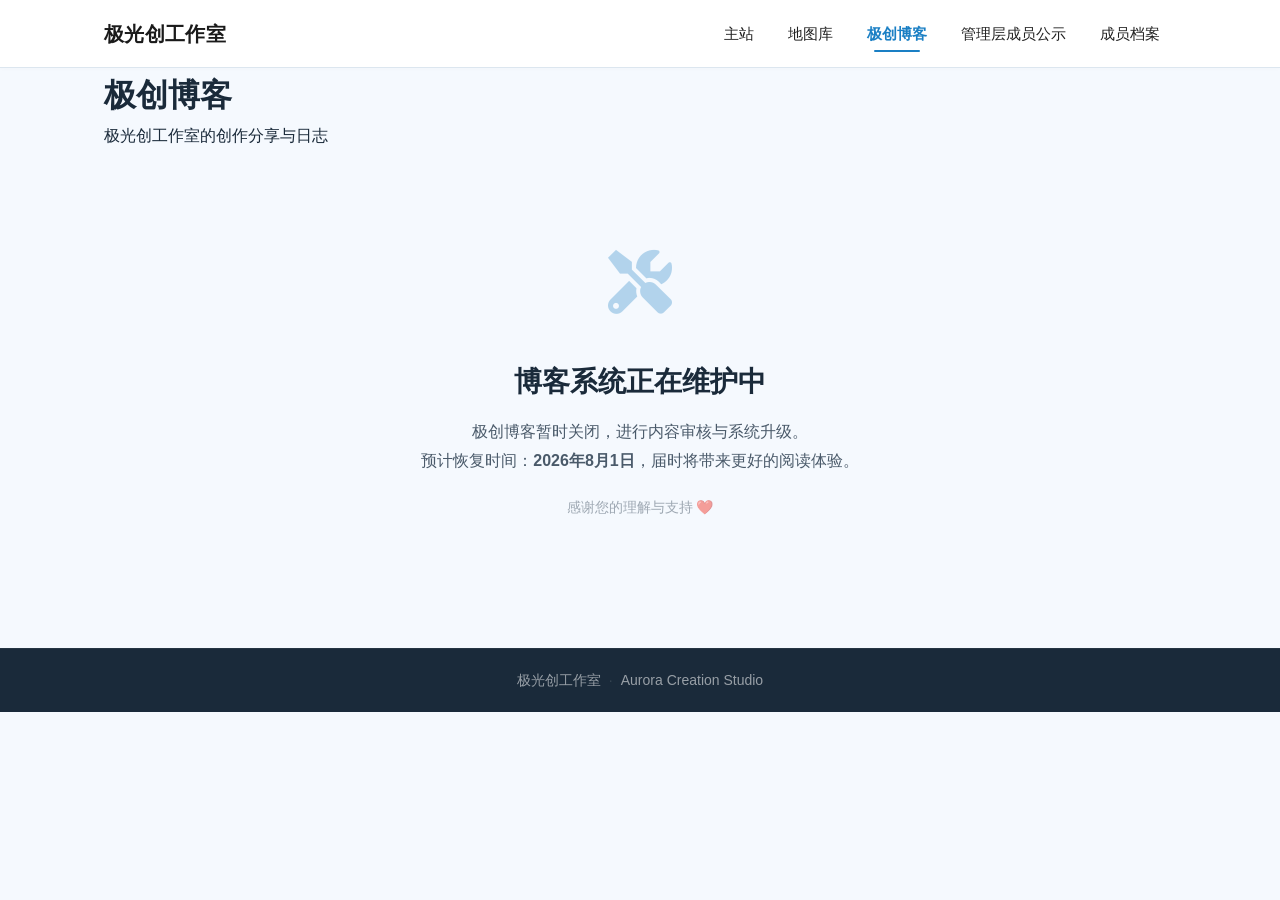
==== commit 05994ee2: "Update index.html" ====
--- a/blog/index.html
+++ b/blog/index.html
@@ -7,10 +7,10 @@
     <meta name="description" content="极光创工作室博客 - 迷你世界创作分享">
     <link rel="shortcut icon" href="https://user-assets.sxlcdn.com/images/1291382/FuDaZWAs3_92-0wUCjGg2zRMiHe5.png?imageMogr2/strip/auto-orient/thumbnail/64x64>/quality/90!/format/png" type="image/x-icon">
     <link rel="stylesheet" href="https://cdnjs.cloudflare.com/ajax/libs/font-awesome/6.0.0-beta3/css/all.min.css">
-    <!-- 公共组件样式 -->
+    <!-- 公共组件样式（弹窗用，但主站不显示，保留以备后续） -->
     <link rel="stylesheet" href="../assets/css/components.css">
     <style>
-        /* ===== 博客列表独有样式 ===== */
+        /* ===== 博客列表独有样式（与之前完全相同） ===== */
         * {
             margin: 0;
             padding: 0;
@@ -56,6 +56,7 @@
             --radius: 2px;
         }
 
+        /* ===== 导航栏（保持不变） ===== */
         .navbar {
             position: fixed;
             top: 0;
@@ -143,6 +144,7 @@
             padding: 4px 8px;
         }
 
+        /* ===== 底部（保持不变） ===== */
         .footer {
             background: #1a2a3a;
             color: rgba(255, 255, 255, 0.55);
@@ -163,262 +165,49 @@
             color: rgba(255, 255, 255, 0.12);
         }
 
-        .page-header {
-            padding: 24px 0 12px;
-            border-bottom: 1px solid var(--border-light);
-            margin-bottom: 24px;
-        }
-        .page-header h1 {
+        /* ===== 维护页面样式 ===== */
+        .maintenance-wrapper {
+            display: flex;
+            flex-direction: column;
+            align-items: center;
+            justify-content: center;
+            min-height: 50vh;
+            text-align: center;
+            padding: 60px 20px;
+        }
+        .maintenance-wrapper .icon {
+            font-size: 64px;
+            color: var(--blue-primary);
+            opacity: 0.3;
+            margin-bottom: 20px;
+        }
+        .maintenance-wrapper h2 {
             font-size: 28px;
             font-weight: 700;
             color: var(--text-dark);
-        }
-        .page-header .sub {
+            margin-bottom: 12px;
+        }
+        .maintenance-wrapper p {
+            font-size: 16px;
+            color: var(--text-muted);
+            max-width: 500px;
+            line-height: 1.8;
+        }
+        .maintenance-wrapper .sub-info {
+            margin-top: 20px;
             font-size: 14px;
             color: var(--text-muted);
-            opacity: 0.6;
-        }
-
-        .search-bar {
-            display: flex;
-            gap: 12px;
-            margin-bottom: 20px;
-            flex-wrap: wrap;
-            align-items: center;
-        }
-        .search-bar input {
-            flex: 1;
-            min-width: 180px;
-            padding: 8px 14px;
-            border: 1px solid var(--border-light);
-            border-radius: var(--radius);
-            font-size: 14px;
-            background: var(--white);
-            outline: none;
-        }
-        .search-bar input:focus {
-            border-color: var(--blue-primary);
-        }
-        .search-bar .search-btn {
-            background: var(--blue-primary);
-            color: #fff;
-            border: none;
-            padding: 8px 20px;
-            border-radius: var(--radius);
-            font-size: 14px;
-            font-weight: 500;
-            cursor: pointer;
-        }
-        .search-bar .search-btn:hover {
-            background: var(--blue-primary-dark);
-        }
-
-        .tag-bar {
-            display: flex;
-            flex-wrap: nowrap;
-            overflow-x: auto;
-            gap: 8px;
-            padding: 4px 0 16px;
-            margin-bottom: 8px;
-            -webkit-overflow-scrolling: touch;
-        }
-        .tag-bar::-webkit-scrollbar {
-            height: 4px;
-            background: var(--border-light);
-        }
-        .tag-bar::-webkit-scrollbar-thumb {
-            background: var(--blue-primary);
-            border-radius: 2px;
-        }
-        .tag-item {
-            flex: 0 0 auto;
-            padding: 4px 16px;
-            border: 1.5px solid var(--border-light);
-            border-radius: 20px;
-            font-size: 13px;
-            font-weight: 500;
-            color: var(--text-muted);
-            background: transparent;
-            cursor: pointer;
-            transition: all 0.2s;
-            white-space: nowrap;
-        }
-        .tag-item:hover {
-            border-color: var(--blue-primary);
-            color: var(--blue-primary);
-        }
-        .tag-item.active {
-            border-color: var(--blue-primary);
-            color: var(--blue-primary);
-            background: var(--blue-bg-light);
-        }
-
-        .blog-grid {
-            display: grid;
-            grid-template-columns: repeat(4, 1fr);
-            gap: 20px;
-        }
-        .blog-card {
-            background: var(--white);
-            border: 1px solid var(--border-light);
-            border-radius: var(--radius);
-            overflow: hidden;
-            box-shadow: var(--shadow-sm);
-            transition: box-shadow 0.3s, transform 0.3s, border-color 0.3s;
-            display: flex;
-            flex-direction: column;
-            cursor: pointer;
-        }
-        .blog-card:hover {
-            box-shadow: var(--shadow-hover);
-            border-color: var(--blue-primary);
-            transform: translateY(-3px);
-        }
-        .blog-card .body {
-            padding: 14px 16px 16px;
-            flex: 1;
-            display: flex;
-            flex-direction: column;
-            gap: 4px;
-        }
-        .blog-card .body .tag {
-            font-size: 10px;
-            font-weight: 600;
-            padding: 1px 10px;
-            border: 1.5px solid var(--blue-primary);
-            color: var(--blue-primary);
-            background: transparent;
-            border-radius: 3px;
-            letter-spacing: 0.3px;
-            display: inline-block;
-            line-height: 1.5;
-            align-self: flex-start;
-        }
-        .blog-card .body .title {
-            font-size: 16px;
-            font-weight: 700;
-            color: var(--text-dark);
-            line-height: 1.3;
-            display: -webkit-box;
-            -webkit-line-clamp: 2;
-            -webkit-box-orient: vertical;
-            overflow: hidden;
-        }
-        .blog-card .body .date-row {
-            font-size: 12px;
-            color: var(--text-muted);
-            opacity: 0.55;
-            display: flex;
-            align-items: center;
-            gap: 4px;
-        }
-        .blog-card .body .date-row i {
-            font-size: 11px;
             opacity: 0.5;
         }
-        .blog-card .body .author {
-            font-size: 12px;
-            color: var(--text-muted);
-            opacity: 0.6;
-            display: flex;
-            align-items: center;
-            gap: 3px;
-            cursor: pointer;
-        }
-        .blog-card .body .author:hover {
-            color: var(--blue-primary);
-            text-decoration: underline;
-        }
-        .blog-card .body .author i {
-            font-size: 10px;
-            opacity: 0.5;
-        }
-        .blog-card .body .summary {
-            font-size: 13px;
-            color: var(--text-muted);
-            line-height: 1.6;
-            display: -webkit-box;
-            -webkit-line-clamp: 3;
-            -webkit-box-orient: vertical;
-            overflow: hidden;
-            margin-top: 2px;
-            flex: 1;
-        }
-        .blog-card .body .read-more {
-            font-size: 12px;
-            font-weight: 600;
-            color: var(--blue-primary);
-            margin-top: 4px;
-            align-self: flex-start;
-        }
-        .blog-card .body .read-more i {
-            font-size: 11px;
-            transition: transform 0.2s;
-        }
-        .blog-card:hover .read-more i {
-            transform: translateX(4px);
-        }
-
+        /* 隐藏原有的搜索、标签、网格、分页等 */
+        .search-bar,
+        .tag-bar,
+        .blog-grid,
         .pagination {
-            display: flex;
-            justify-content: center;
-            align-items: center;
-            gap: 6px;
-            margin-top: 28px;
-            flex-wrap: wrap;
-        }
-        .pagination button {
-            padding: 6px 14px;
-            border: 1px solid var(--border-light);
-            border-radius: var(--radius);
-            background: var(--white);
-            color: var(--text-dark);
-            font-size: 14px;
-            cursor: pointer;
-            transition: all 0.2s;
-            min-width: 36px;
-        }
-        .pagination button:hover:not(:disabled) {
-            border-color: var(--blue-primary);
-            color: var(--blue-primary);
-        }
-        .pagination button.active {
-            background: var(--blue-primary);
-            color: #fff;
-            border-color: var(--blue-primary);
-        }
-        .pagination button:disabled {
-            opacity: 0.3;
-            cursor: default;
-        }
-        .pagination .info {
-            font-size: 13px;
-            color: var(--text-muted);
-            opacity: 0.5;
-            padding: 0 8px;
-        }
-
-        .loading-placeholder,
-        .empty-placeholder {
-            text-align: center;
-            padding: 60px 0;
-            color: var(--text-muted);
-            opacity: 0.4;
-            font-size: 15px;
-            grid-column: 1 / -1;
-        }
-        .loading-placeholder i {
-            display: block;
-            font-size: 28px;
-            color: var(--blue-primary);
-            margin-bottom: 10px;
-        }
-
-        @media (max-width: 992px) {
-            .blog-grid {
-                grid-template-columns: repeat(3, 1fr);
-            }
-        }
+            display: none !important;
+        }
+
+        /* ===== 响应式（保持不变） ===== */
         @media (max-width: 768px) {
             body {
                 padding-top: 60px;
@@ -451,70 +240,29 @@
                 width: 100%;
                 text-align: center;
             }
-            .blog-grid {
-                grid-template-columns: repeat(2, 1fr);
-                gap: 14px;
-            }
-            .page-header h1 {
-                font-size: 24px;
-            }
-            .search-bar input {
-                min-width: 140px;
-            }
-            .tag-item {
-                font-size: 12px;
-                padding: 3px 12px;
-            }
             .navbar-brand .brand-text {
                 font-size: 17px;
             }
             .navbar-brand .logo {
                 height: 28px;
             }
-        }
-        @media (max-width: 480px) {
-            .blog-grid {
-                grid-template-columns: repeat(2, 1fr);
-                gap: 10px;
-            }
-            .blog-card .body {
-                padding: 10px 12px 12px;
-            }
-            .blog-card .body .title {
-                font-size: 14px;
-            }
-            .blog-card .body .summary {
-                font-size: 12px;
-                -webkit-line-clamp: 2;
-            }
-            .blog-card .body .tag {
-                font-size: 9px;
-                padding: 0 8px;
-                border-width: 1px;
-            }
-            .blog-card .body .date-row {
-                font-size: 11px;
-            }
-            .blog-card .body .author {
-                font-size: 11px;
-            }
-            .search-bar input {
-                font-size: 13px;
-                padding: 6px 12px;
-            }
-            .search-bar .search-btn {
-                font-size: 13px;
-                padding: 6px 14px;
-            }
             .container {
                 padding: 0 14px;
+            }
+        }
+        @media (max-width: 480px) {
+            .maintenance-wrapper h2 {
+                font-size: 22px;
+            }
+            .maintenance-wrapper .icon {
+                font-size: 48px;
             }
         }
     </style>
 </head>
 <body>
 
-    <!-- ===== 导航栏 ===== -->
+    <!-- ===== 导航栏（原样） ===== -->
     <header class="navbar" id="navbar">
         <div class="container">
             <div class="navbar-brand">
@@ -532,7 +280,7 @@
         </div>
     </header>
 
-    <!-- ===== 博客列表 ===== -->
+    <!-- ===== 主内容 ===== -->
     <main>
         <div class="container">
             <div class="page-header">
@@ -540,24 +288,26 @@
                 <div class="sub">极光创工作室的创作分享与日志</div>
             </div>
 
-            <!-- 搜索栏 -->
-            <div class="search-bar">
+            <!-- 维护提示 -->
+            <div class="maintenance-wrapper">
+                <div class="icon"><i class="fas fa-tools"></i></div>
+                <h2>博客系统正在维护中</h2>
+                <p>极创博客暂时关闭，进行内容审核与系统升级。<br>预计恢复时间：<strong>2026年8月1日</strong>，届时将带来更好的阅读体验。</p>
+                <div class="sub-info">感谢您的理解与支持 ❤️</div>
+            </div>
+
+            <!-- 原有的搜索、标签、网格、分页已被 CSS 隐藏，但保留结构以备用 -->
+            <div class="search-bar" style="display:none;">
                 <input type="text" id="searchInput" placeholder="搜索文章标题、作者..." />
                 <button class="search-btn" id="searchBtn"><i class="fas fa-search"></i> 搜索</button>
             </div>
-
-            <!-- 标签栏（分类） -->
-            <div class="tag-bar" id="tagBar">
+            <div class="tag-bar" id="tagBar" style="display:none;">
                 <span class="tag-item active" data-tag="all">全部</span>
             </div>
-
-            <!-- 博客卡片网格 -->
-            <div class="blog-grid" id="blogGrid">
+            <div class="blog-grid" id="blogGrid" style="display:none;">
                 <div class="loading-placeholder"><i class="fas fa-spinner fa-pulse"></i>加载文章...</div>
             </div>
-
-            <!-- 分页 -->
-            <div class="pagination" id="pagination">
+            <div class="pagination" id="pagination" style="display:none;">
                 <button id="prevPage" disabled>‹</button>
                 <span id="pageInfo" class="info">第 1 / 1 页</span>
                 <button id="nextPage" disabled>›</button>
@@ -565,7 +315,7 @@
         </div>
     </main>
 
-    <!-- ===== 弹窗结构（公共组件） ===== -->
+    <!-- ===== 弹窗结构（保留，以备后续恢复） ===== -->
     <div class="modal-overlay" id="modalOverlay">
         <div class="modal-content" id="modalContent">
             <button class="modal-close" id="modalClose">&times;</button>
@@ -575,7 +325,7 @@
         </div>
     </div>
 
-    <!-- ===== 底部 ===== -->
+    <!-- ===== 底部（原样） ===== -->
     <footer class="footer">
         <div class="container">
             <span>极光创工作室</span>
@@ -584,13 +334,13 @@
         </div>
     </footer>
 
-    <!-- 引入公共脚本 -->
+    <!-- 引入公共脚本（保留，但不会执行加载，因为容器隐藏） -->
     <script src="../assets/js/components.js"></script>
 
     <script>
         (function() {
 
-            // ===== 移动端菜单 =====
+            // ===== 移动端菜单（保留） =====
             const toggle = document.getElementById('menuToggle');
             const navLinks = document.getElementById('navLinks');
             if (toggle && navLinks) {
@@ -610,358 +360,8 @@
                 });
             }
 
-            // ============================================================
-            // 解析工具（使用公共函数，若无则本地定义）
-            // ============================================================
-            var parseDateFromBody = window.parseDateFromBody || function(body) {
-                var patterns = [
-                    /(\d{4})[-年](\d{1,2})[-月](\d{1,2})[日]?/,
-                    /(\d{4})\/(\d{1,2})\/(\d{1,2})/
-                ];
-                for (var i = 0; i < patterns.length; i++) {
-                    var match = body.match(patterns[i]);
-                    if (match) {
-                        var year = parseInt(match[1]),
-                            month = parseInt(match[2]),
-                            day = parseInt(match[3]);
-                        if (year >= 2000 && year <= 2100 && month >= 1 && month <= 12 && day >= 1 && day <= 31) {
-                            return year + '-' + String(month).padStart(2, '0') + '-' + String(day).padStart(2, '0');
-                        }
-                    }
-                }
-                return null;
-            };
-
-            // ============================================================
-            // 解析博客Issue
-            // ============================================================
-            function parseBlogIssue(issue) {
-                var rawTitle = issue.title && issue.title.trim() !== '' ? issue.title.trim() : '未命名文章';
-                var body = issue.body || '';
-                var author = '',
-                    category = '';
-                var lines = body.split('\n');
-                var contentStart = 0;
-                lines.forEach(function(line, idx) {
-                    var trimmed = line.trim();
-                    if (trimmed.match(/^作者[：:]\s*(.+)/)) {
-                        author = trimmed.replace(/^作者[：:]\s*/, '').trim();
-                    } else if (trimmed.match(/^分类[：:]\s*(.+)/)) {
-                        var cats = trimmed.replace(/^分类[：:]\s*/, '').trim();
-                        category = cats.split(/[,，、\s]+/)[0] || '未分类';
-                    }
-                    if (contentStart === 0 && trimmed && !trimmed.match(/^(作者|分类)[：:]/)) {
-                        contentStart = idx;
-                    }
-                });
-                if (!author || author.trim() === '') author = issue.user ? issue.user.login : '未知作者';
-                if (!category || category.trim() === '') category = '未分类';
-
-                var contentLines = lines.slice(contentStart);
-                var contentText = contentLines.join(' ').replace(/[#*`>\[\]()]/g, ' ').replace(/\s+/g, ' ').trim();
-                var summary = contentText.substring(0, 150) + (contentText.length > 150 ? '...' : '');
-
-                // 从标题提取日期：YYYY-MM-DD-文章标题
-                var dateStr = '未知';
-                var dateMatch = rawTitle.match(/^(\d{4})-(\d{2})-(\d{2})/);
-                if (dateMatch) {
-                    var y = parseInt(dateMatch[1]),
-                        m = parseInt(dateMatch[2]),
-                        d = parseInt(dateMatch[3]);
-                    if (y >= 2000 && y <= 2100 && m >= 1 && m <= 12 && d >= 1 && d <= 31) {
-                        dateStr = y + '-' + String(m).padStart(2, '0') + '-' + String(d).padStart(2, '0');
-                    }
-                }
-
-                var title = rawTitle.replace(/^\d{4}-\d{2}-\d{2}-/, '').trim();
-                if (!title) title = rawTitle;
-
-                return {
-                    id: issue.number,
-                    title: title,
-                    author: author,
-                    category: category,
-                    summary: summary || '暂无摘要',
-                    date: dateStr,
-                    raw: issue
-                };
-            }
-
-            // ============================================================
-            // 解析成员Issue（用于迷你号映射和弹窗）
-            // ============================================================
-            function parseMemberIssue(issue) {
-                var title = issue.title && issue.title.trim() !== '' ? issue.title.trim() : '未命名成员';
-                var body = issue.body || '';
-                var groups = [],
-                    minid = '未知',
-                    id = '未知',
-                    joinDate = '未知',
-                    avatar = '',
-                    background = '',
-                    bio = '',
-                    pinnedMap = '',
-                    pinnedBlog = '',
-                    role = '';
-                var parts = title.split('-');
-                var name = parts[0].trim();
-                if (parts.length > 1) role = parts.slice(1).join('-').trim();
-                var lines = body.split('\n');
-                lines.forEach(function(line) {
-                    var trimmed = line.trim();
-                    if (trimmed.match(/^组别[：:]\s*(.+)/)) {
-                        var g = trimmed.replace(/^组别[：:]\s*/, '').trim();
-                        groups = g.split(/[,，、\s]+/).filter(function(s) { return s.trim().length > 0; });
-                    } else if (trimmed.match(/^迷你号[：:]\s*(.+)/)) {
-                        minid = trimmed.replace(/^迷你号[：:]\s*/, '').trim() || '未知';
-                    } else if (trimmed.match(/^编号[：:]\s*(.+)/)) {
-                        id = trimmed.replace(/^编号[：:]\s*/, '').trim() || '未知';
-                    } else if (trimmed.match(/^入室时间[：:]\s*(.+)/)) {
-                        var d = trimmed.replace(/^入室时间[：:]\s*/, '').trim();
-                        var parsed = parseDateFromBody(d);
-                        if (parsed) joinDate = parsed;
-                        else joinDate = d || '未知';
-                    } else if (trimmed.match(/^头像[：:]\s*(.+)/)) {
-                        avatar = trimmed.replace(/^头像[：:]\s*/, '').trim();
-                    } else if (trimmed.match(/^背景[：:]\s*(.+)/)) {
-                        background = trimmed.replace(/^背景[：:]\s*/, '').trim();
-                    } else if (trimmed.match(/^简介[：:]\s*(.+)/)) {
-                        bio = trimmed.replace(/^简介[：:]\s*/, '').trim();
-                    } else if (trimmed.match(/^置顶地图[：:]\s*(.+)/)) {
-                        pinnedMap = trimmed.replace(/^置顶地图[：:]\s*/, '').trim();
-                    } else if (trimmed.match(/^置顶博客[：:]\s*(.+)/)) {
-                        pinnedBlog = trimmed.replace(/^置顶博客[：:]\s*/, '').trim();
-                    }
-                });
-                if (groups.length === 0 && (role === '室长' || role === '副室长')) groups = ['管理层'];
-                if (bio) bio = bio.replace(/(https?:\/\/[^\s]+)/g, '<a href="$1" target="_blank">$1</a>');
-                return { name, role, groups, minid, id, joinDate, avatar, background, bio, pinnedMap, pinnedBlog };
-            }
-
-            // ============================================================
-            // 状态
-            // ============================================================
-            let allPosts = [];
-            let filteredPosts = [];
-            let currentPage = 1;
-            const pageSize = 16;
-            let allMembers = [];
-            let allMaps = [];
-            let allBlogs = [];
-
-            const blogGrid = document.getElementById('blogGrid');
-            const searchInput = document.getElementById('searchInput');
-            const searchBtn = document.getElementById('searchBtn');
-            const tagBar = document.getElementById('tagBar');
-            const prevBtn = document.getElementById('prevPage');
-            const nextBtn = document.getElementById('nextPage');
-            const pageInfo = document.getElementById('pageInfo');
-
-            // ============================================================
-            // 渲染博客卡片
-            // ============================================================
-            function renderBlogCard(post) {
-                var authorHtml = '<span class="author" data-author="' + post.author + '"><i class="fas fa-user"></i> ' + post
-                    .author + '</span>';
-                var html = '<div class="blog-card" onclick="location.href=\'post.html?id=' + post.id + '\'">';
-                html += '<div class="body">';
-                html += '<span class="tag">' + post.category + '</span>';
-                html += '<span class="title">' + post.title + '</span>';
-                html += '<div class="date-row"><i class="fas fa-calendar-alt"></i> ' + post.date + '</div>';
-                html += authorHtml;
-                html += '<div class="summary">' + post.summary + '</div>';
-                html += '<span class="read-more">阅读全文 <i class="fas fa-arrow-right"></i></span>';
-                html += '</div></div>';
-                return html;
-            }
-
-            // ============================================================
-            // 分页渲染
-            // ============================================================
-            function renderPage() {
-                var total = filteredPosts.length;
-                var totalPages = Math.ceil(total / pageSize) || 1;
-                if (currentPage > totalPages) currentPage = totalPages;
-                var start = (currentPage - 1) * pageSize;
-                var end = Math.min(start + pageSize, total);
-                var pageItems = filteredPosts.slice(start, end);
-
-                if (pageItems.length === 0) {
-                    blogGrid.innerHTML = '<div class="empty-placeholder">没有匹配的文章</div>';
-                } else {
-                    var html = '';
-                    pageItems.forEach(function(post) { html += renderBlogCard(post); });
-                    blogGrid.innerHTML = html;
-                }
-
-                pageInfo.textContent = '第 ' + currentPage + ' / ' + totalPages + ' 页';
-                prevBtn.disabled = currentPage <= 1;
-                nextBtn.disabled = currentPage >= totalPages;
-
-                // 绑定作者点击事件（调用公共弹窗）
-                blogGrid.querySelectorAll('.author').forEach(function(el) {
-                    el.addEventListener('click', function(e) {
-                        e.stopPropagation();
-                        var authorName = this.dataset.author;
-                        if (typeof window.openMemberModal === 'function') {
-                            window.openMemberModal(authorName);
-                        } else {
-                            alert('公共组件未加载，请检查 assets/js/components.js');
-                        }
-                    });
-                });
-            }
-
-            // ============================================================
-            // 筛选与搜索
-            // ============================================================
-            function applyFilters() {
-                var searchTerm = searchInput.value.trim().toLowerCase();
-                var activeTag = document.querySelector('.tag-item.active');
-                var tagFilter = activeTag ? activeTag.dataset.tag : 'all';
-
-                filteredPosts = allPosts.filter(function(post) {
-                    if (tagFilter !== 'all' && post.category !== tagFilter) return false;
-                    if (searchTerm) {
-                        var inTitle = post.title.toLowerCase().includes(searchTerm);
-                        var inAuthor = post.author.toLowerCase().includes(searchTerm);
-                        if (!inTitle && !inAuthor) return false;
-                    }
-                    return true;
-                });
-
-                filteredPosts.sort(function(a, b) {
-                    if (a.date === '未知' && b.date === '未知') return 0;
-                    if (a.date === '未知') return 1;
-                    if (b.date === '未知') return -1;
-                    return b.date.localeCompare(a.date);
-                });
-
-                currentPage = 1;
-                renderPage();
-            }
-
-            // ============================================================
-            // 加载数据
-            // ============================================================
-            function loadData() {
-                blogGrid.innerHTML = '<div class="loading-placeholder"><i class="fas fa-spinner fa-pulse"></i>加载文章...</div>';
-
-                var REPO_OWNER = 'jgcgzs',
-                    REPO_NAME = 'acns';
-                var blogApi = 'https://api.github.com/repos/' + REPO_OWNER + '/' + REPO_NAME +
-                    '/issues?labels=blog&state=open&sort=created&direction=desc&per_page=100';
-                var memberApi = 'https://api.github.com/repos/' + REPO_OWNER + '/' + REPO_NAME +
-                    '/issues?labels=member&state=open&sort=created&direction=desc&per_page=100';
-                var mapApi = 'https://api.github.com/repos/' + REPO_OWNER + '/' + REPO_NAME +
-                    '/issues?labels=map&state=open&sort=created&direction=desc&per_page=100';
-
-                Promise.all([
-                    fetch(blogApi).then(function(r) { return r.ok ? r.json() : []; }),
-                    fetch(memberApi).then(function(r) { return r.ok ? r.json() : []; }),
-                    fetch(mapApi).then(function(r) { return r.ok ? r.json() : []; })
-                ]).then(function(results) {
-                    var blogIssues = results[0] || [],
-                        memberIssues = results[1] || [],
-                        mapIssues = results[2] || [];
-
-                    allPosts = blogIssues.map(function(i) { return parseBlogIssue(i); });
-
-                    if (memberIssues.length) {
-                        allMembers = memberIssues.map(function(i) { return parseMemberIssue(i); });
-                        allMembers = allMembers.filter(function(m) {
-                            if (m.groups && m.groups.length) return true;
-                            if (m.role === '室长' || m.role === '副室长') return true;
-                            return false;
-                        });
-                    } else {
-                        allMembers = [];
-                    }
-
-                    allMaps = mapIssues.map(function(i) {
-                        // 简单解析地图用于弹窗
-                        var title = i.title && i.title.trim() !== '' ? i.title.trim() : '未命名地图';
-                        var body = i.body || '';
-                        var author = '',
-                            cover = '',
-                            tag = '',
-                            dateStr = '未知';
-                        var lines = body.split('\n');
-                        lines.forEach(function(line) {
-                            var trimmed = line.trim();
-                            if (trimmed.match(/^作者[：:]\s*(.+)/)) author = trimmed.replace(/^作者[：:]\s*/, '')
-                            .trim();
-                            if (trimmed.match(/^封面[：:]\s*(.+)/)) cover = trimmed.replace(/^封面[：:]\s*/, '')
-                            .trim();
-                            if (trimmed.match(/^标签[：:]\s*(.+)/)) tag = trimmed.replace(/^标签[：:]\s*/, '')
-                            .trim();
-                        });
-                        var d = parseDateFromBody(body);
-                        if (d) dateStr = d;
-                        return { id: i.number, title: title, author: author || '未知作者', cover: cover, tag: tag ||
-                                '', date: dateStr };
-                    });
-
-                    // 博客自身也存储一份（用于弹窗关联）
-                    allBlogs = allPosts;
-
-                    // 挂载到全局供弹窗使用
-                    window._memberData = allMembers;
-                    window._mapData = allMaps;
-                    window._blogData = allBlogs;
-
-                    // 更新分类标签
-                    var categories = new Set();
-                    allPosts.forEach(function(p) { if (p.category) categories.add(p.category); });
-                    var tagBar = document.getElementById('tagBar');
-                    var allTag = tagBar.querySelector('.tag-item[data-tag="all"]');
-                    tagBar.innerHTML = '';
-                    tagBar.appendChild(allTag);
-                    var sortedCats = Array.from(categories).sort();
-                    sortedCats.forEach(function(cat) {
-                        var span = document.createElement('span');
-                        span.className = 'tag-item';
-                        span.dataset.tag = cat;
-                        span.textContent = cat;
-                        tagBar.appendChild(span);
-                    });
-                    // 重新绑定标签点击
-                    tagBar.addEventListener('click', function(e) {
-                        var target = e.target.closest('.tag-item');
-                        if (!target) return;
-                        document.querySelectorAll('.tag-item').forEach(function(el) { el.classList.remove(
-                            'active'); });
-                        target.classList.add('active');
-                        applyFilters();
-                    });
-
-                    applyFilters();
-                }).catch(function(err) {
-                    console.warn('加载失败:', err);
-                    blogGrid.innerHTML =
-                        '<div class="empty-placeholder"><i class="fas fa-exclamation-circle" style="display:block;font-size:24px;margin-bottom:8px;color:var(--blue-primary);opacity:0.3;"></i>加载失败，请稍后重试</div>';
-                });
-            }
-
-            // ============================================================
-            // 事件绑定
-            // ============================================================
-            searchBtn.addEventListener('click', applyFilters);
-            searchInput.addEventListener('keypress', function(e) { if (e.key === 'Enter') applyFilters(); });
-
-            prevBtn.addEventListener('click', function() { if (currentPage > 1) { currentPage--;
-                    renderPage(); } });
-            nextBtn.addEventListener('click', function() {
-                var total = filteredPosts.length;
-                var totalPages = Math.ceil(total / pageSize);
-                if (currentPage < totalPages) { currentPage++;
-                    renderPage(); }
-            });
-
-            // ============================================================
-            // 启动
-            // ============================================================
-            loadData();
+            // ===== 不再加载博客数据，但保留函数定义以备后续恢复 =====
+            console.log('极创博客暂时关闭，维护中...');
 
         })();
     </script>
--- a/assets/css/components.css
+++ b/assets/css/components.css
@@ -1,201 +1,628 @@
-/* ===== 弹窗样式（统一） ===== */
+/* ============================================================
+   components.css — 成员档案弹窗（最终优化版）
+   修复：布局错乱、手机适配、卡顿掉帧
+   ============================================================ */
+
+/* ---- 弹窗覆盖层 ---- */
 .modal-overlay {
     display: none;
     position: fixed;
     inset: 0;
-    background: rgba(0, 0, 0, 0.5);
-    backdrop-filter: blur(4px);
-    z-index: 200;
+    background: rgba(10, 20, 40, 0.5);
+    backdrop-filter: blur(12px);
+    -webkit-backdrop-filter: blur(12px);
     justify-content: center;
     align-items: center;
     padding: 20px;
-}
-.modal-overlay.active { display: flex; }
+    z-index: 200;
+    animation: overlayFade 0.3s ease;
+}
+.modal-overlay.active {
+    display: flex;
+}
+@keyframes overlayFade {
+    from { opacity: 0; }
+    to { opacity: 1; }
+}
+
+/* ---- 弹窗主体 ---- */
 .modal-content {
-    background: #ffffff;
-    border: 1px solid #dce6ef;
-    border-radius: 2px;
-    max-width: 780px;
+    background: rgba(255, 255, 255, 0.85);
+    backdrop-filter: blur(12px);
+    -webkit-backdrop-filter: blur(12px);
+    border: 1px solid rgba(255, 255, 255, 0.3);
+    border-radius: 24px;
+    max-width: 960px;
     width: 100%;
     max-height: 90vh;
-    overflow-y: auto;
-    padding: 28px 32px 32px;
+    overflow: hidden; /* 防止内容溢出 */
     position: relative;
-    box-shadow: 0 20px 60px rgba(0, 0, 0, 0.2);
-    animation: fadeUp 0.3s ease;
-    background-size: cover;
-    background-position: center;
-    background-repeat: no-repeat;
-}
+    padding: 24px 28px 28px;
+    box-shadow: 0 40px 100px rgba(0, 0, 0, 0.25);
+    animation: modalIn 0.4s cubic-bezier(0.23, 1, 0.32, 1);
+    will-change: transform, opacity;
+}
+@keyframes modalIn {
+    0% { opacity: 0; transform: scale(0.95) translateY(20px); }
+    100% { opacity: 1; transform: scale(1) translateY(0); }
+}
+
+/* 背景图支持 */
 .modal-content.has-bg {
-    background-color: rgba(255, 255, 255, 0.92);
+    background-color: rgba(255, 255, 255, 0.65);
     background-blend-mode: overlay;
 }
-.modal-content.has-bg .modal-inner {
-    background: rgba(255, 255, 255, 0.85);
-    backdrop-filter: blur(2px);
-    border-radius: 2px;
-    padding: 4px 0;
-    margin: -4px 0;
-}
-@keyframes fadeUp { from { opacity:0; transform:translateY(20px); } to { opacity:1; transform:translateY(0); } }
+.modal-content .modal-inner {
+    border-radius: 24px;
+    background: transparent;
+    height: 100%;
+}
+
+/* ---- 关闭按钮 ---- */
 .modal-close {
     position: sticky;
     top: 0;
     float: right;
-    font-size: 28px;
-    background: none;
+    font-size: 24px;
+    background: rgba(255, 255, 255, 0.6);
+    backdrop-filter: blur(4px);
     border: none;
-    color: #4a5a6a;
+    color: #2c3e50;
     cursor: pointer;
-    padding: 0 4px;
+    width: 40px;
+    height: 40px;
+    border-radius: 50%;
+    display: flex;
+    align-items: center;
+    justify-content: center;
+    transition: transform 0.25s, background 0.25s;
     z-index: 10;
-    line-height: 1;
-}
-.modal-close:hover { color: #1a2a3a; }
-
-.modal-member {
-    display: flex;
-    gap: 20px;
-    align-items: flex-start;
-    padding-bottom: 16px;
-    border-bottom: 1px solid #dce6ef;
-    margin-bottom: 16px;
-}
-.modal-member .mavatar {
-    width: 72px;
-    height: 72px;
+    box-shadow: 0 2px 8px rgba(0,0,0,0.05);
+    will-change: transform;
+}
+.modal-close:hover {
+    transform: rotate(90deg) scale(1.1);
+    background: rgba(255, 255, 255, 0.9);
+}
+
+/* ---- 左右列布局（各自滚动） ---- */
+.modal-columns {
+    display: flex;
+    gap: 24px;
+    margin-top: 0;
+    height: calc(90vh - 120px); /* 减去 padding 和关闭按钮高度 */
+    min-height: 300px;
+    overflow: hidden; /* 防止内容溢出容器 */
+}
+.column-left,
+.column-right {
+    overflow-y: auto;
+    padding-right: 6px;
+    flex: 1;
+    scroll-behavior: smooth;
+    will-change: scroll-position;
+}
+.column-left {
+    flex: 0 0 38%;
+    min-width: 0;
+}
+.column-right {
+    flex: 1;
+}
+
+/* 自定义滚动条（更细、更透明） */
+.column-left::-webkit-scrollbar,
+.column-right::-webkit-scrollbar {
+    width: 4px;
+    background: transparent;
+}
+.column-left::-webkit-scrollbar-track,
+.column-right::-webkit-scrollbar-track {
+    background: transparent;
+}
+.column-left::-webkit-scrollbar-thumb,
+.column-right::-webkit-scrollbar-thumb {
+    background: rgba(26, 127, 196, 0.2);
+    border-radius: 4px;
+}
+.column-left::-webkit-scrollbar-thumb:hover,
+.column-right::-webkit-scrollbar-thumb:hover {
+    background: rgba(26, 127, 196, 0.4);
+}
+
+/* ---- 卡片动画（使用 transform 和 opacity） ---- */
+.fade-up {
+    opacity: 0;
+    animation: fadeUp 0.4s cubic-bezier(0.23, 1, 0.32, 1) forwards;
+    will-change: transform, opacity;
+}
+@keyframes fadeUp {
+    0% { opacity: 0; transform: translateY(12px) scale(0.97); }
+    100% { opacity: 1; transform: translateY(0) scale(1); }
+}
+
+/* ---- 卡片通用 ---- */
+.card {
+    background: rgba(255, 255, 255, 0.6);
+    backdrop-filter: blur(4px);
+    -webkit-backdrop-filter: blur(4px);
+    border: 1px solid rgba(255, 255, 255, 0.5);
+    border-radius: 16px;
+    padding: 14px 18px;
+    margin-bottom: 12px;
+    box-shadow: 0 2px 12px rgba(0, 0, 0, 0.02);
+    transition: transform 0.2s, box-shadow 0.25s;
+    will-change: transform;
+}
+.card:last-child {
+    margin-bottom: 0;
+}
+.card:hover {
+    transform: translateY(-2px);
+    box-shadow: 0 8px 24px rgba(0, 0, 0, 0.04);
+    border-color: rgba(26, 127, 196, 0.15);
+}
+
+/* ---- 个人信息 ---- */
+.profile-card {
+    background: transparent;
+    backdrop-filter: none;
+    border: none;
+    padding: 0;
+    box-shadow: none;
+    margin-bottom: 8px;
+}
+.profile-card .avatar {
+    width: 76px;
+    height: 76px;
     border-radius: 50%;
-    background: #ecf5fa;
-    border: 2px solid #dce6ef;
+    background: linear-gradient(135deg, #eef4ff, #dce6f5);
+    border: 3px solid #ffffff;
+    box-shadow: 0 4px 16px rgba(26, 127, 196, 0.08);
     display: flex;
     align-items: center;
     justify-content: center;
     font-size: 28px;
     font-weight: 700;
     color: #1a7fc4;
-    flex-shrink: 0;
     overflow: hidden;
-}
-.modal-member .mavatar img { width:100%; height:100%; object-fit:cover; }
-.modal-member .minfo { flex:1; }
-.modal-member .minfo .mname { font-size:22px; font-weight:800; color:#1a2a3a; }
-.modal-member .minfo .mrole { font-size:14px; color:#4a5a6a; opacity:0.6; }
-.modal-member .minfo .mgroups { display:flex; flex-wrap:wrap; gap:4px; margin-top:4px; }
-.modal-member .minfo .mgroups .g {
-    font-size:10px; font-weight:600; padding:1px 10px;
-    border:1px solid #1a7fc4; color:#1a7fc4;
-    background:transparent; border-radius:2px;
-}
-.modal-member .minfo .mmeta {
-    display:flex; flex-wrap:wrap; gap:8px 20px; margin-top:6px; font-size:13px;
-    color:#4a5a6a;
-}
-.modal-member .minfo .mmeta span { display:flex; align-items:center; gap:4px; }
-.modal-member .minfo .mmeta i { font-size:12px; opacity:0.5; }
-
-.id-parse-detail {
-    background: #ecf5fa;
-    border: 1px solid #dce6ef;
-    border-radius: 2px;
-    padding: 10px 16px;
-    margin-bottom: 16px;
+    margin-bottom: 10px;
+    transition: transform 0.25s, box-shadow 0.25s;
+}
+.profile-card .avatar img {
+    width: 100%;
+    height: 100%;
+    object-fit: cover;
+}
+.profile-card .avatar:hover {
+    transform: scale(1.04);
+    box-shadow: 0 6px 24px rgba(26, 127, 196, 0.12);
+}
+.profile-card .name {
+    font-size: 22px;
+    font-weight: 700;
+    color: #1a2a3a;
+    display: flex;
+    align-items: center;
+    flex-wrap: wrap;
+    gap: 8px;
+}
+.profile-card .role {
+    font-size: 14px;
+    color: #4a5a6a;
+    opacity: 0.6;
+    margin-top: 2px;
+}
+.profile-card .groups {
+    display: flex;
+    flex-wrap: wrap;
+    gap: 6px;
+    margin-top: 8px;
+}
+.profile-card .groups .group-tag {
+    font-size: 11px;
+    font-weight: 600;
+    padding: 3px 12px;
+    background: rgba(26, 127, 196, 0.1);
+    color: #1a7fc4;
+    border-radius: 20px;
+    transition: background 0.2s, color 0.2s;
+}
+.profile-card .groups .group-tag:hover {
+    background: #1a7fc4;
+    color: #fff;
+}
+.profile-card .meta {
+    display: flex;
+    flex-wrap: wrap;
+    gap: 8px 20px;
+    margin-top: 10px;
+    font-size: 13px;
+    color: #4a5a6a;
+}
+.profile-card .meta span {
+    background: rgba(255,255,255,0.5);
+    padding: 2px 10px;
+    border-radius: 12px;
+    font-family: 'JetBrains Mono', monospace;
+}
+.attr-badge {
+    display: inline-block;
+    font-size: 11px;
+    font-weight: 600;
+    padding: 2px 14px;
+    border-radius: 20px;
+    color: #fff;
+    text-transform: uppercase;
+    letter-spacing: 0.3px;
+}
+.attr-badge.green { background: #10b981; }
+.attr-badge.blue { background: #1a7fc4; }
+.attr-badge.purple { background: #8b5cf6; }
+
+/* ---- 编号 ---- */
+.id-card {
+    background: rgba(248, 250, 255, 0.6);
+}
+.id-card .id-label {
+    font-size: 11px;
+    font-weight: 600;
+    color: #1a7fc4;
+    letter-spacing: 0.5px;
+    margin-bottom: 4px;
+    text-transform: uppercase;
+}
+.id-card .id-parts {
+    display: flex;
+    flex-wrap: wrap;
+    gap: 2px 16px;
     font-size: 13px;
     color: #1a2a3a;
 }
-.id-parse-detail .label { font-weight:600; color:#1a7fc4; }
-.id-parse-detail .parts { display:flex; flex-wrap:wrap; gap:4px 16px; margin-top:4px; }
-.id-parse-detail .parts span { font-size:12px; color:#4a5a6a; }
-.id-parse-detail .parts .val { color:#1a2a3a; font-weight:600; }
-
-.modal-bio {
-    background: #ecf5fa;
-    border: 1px solid #dce6ef;
-    border-radius: 2px;
-    padding: 12px 16px;
-    margin-bottom: 16px;
+.id-card .id-parts span {
+    display: flex;
+    gap: 4px;
+    align-items: baseline;
+}
+.id-card .id-key {
+    color: #4a5a6a;
+    opacity: 0.4;
+    font-weight: 300;
+    font-size: 10px;
+    text-transform: uppercase;
+}
+.id-card .id-raw {
+    font-size: 11px;
+    color: #4a5a6a;
+    opacity: 0.25;
+    margin-top: 6px;
+    font-family: monospace;
+}
+
+/* ---- 简介 ---- */
+.bio-card {
+    background: rgba(250, 252, 255, 0.6);
     font-size: 14px;
     color: #1a2a3a;
     line-height: 1.8;
 }
-.modal-bio a { color:#1a7fc4; text-decoration:underline; }
-.modal-bio a:hover { color:#0f6aad; }
-
-.modal-section-title {
-    font-size:16px; font-weight:700; color:#1a2a3a;
-    margin:16px 0 10px; display:flex; align-items:center; gap:8px;
-}
-.modal-section-title .count { font-size:13px; font-weight:400; color:#4a5a6a; opacity:0.5; }
-
-.modal-works {
-    display: grid;
-    grid-template-columns: repeat(3, 1fr);
-    gap: 12px;
-}
-.modal-work-card {
-    background: #ecf5fa;
-    border: 1px solid #dce6ef;
-    border-radius: 2px;
-    padding: 10px 12px;
-    transition: box-shadow 0.2s, transform 0.2s;
+.bio-card a {
+    color: #1a7fc4;
+    text-decoration: none;
+    border-bottom: 1px dashed rgba(26,127,196,0.3);
+}
+.bio-card a:hover { border-bottom-color: #1a7fc4; }
+
+/* ---- 入室天数 ---- */
+.days-card {
+    background: rgba(248, 250, 255, 0.6);
+    display: flex;
+    align-items: center;
+    gap: 10px;
+    font-size: 14px;
+    color: #4a5a6a;
+}
+.days-card .num {
+    font-weight: 700;
+    font-size: 26px;
+    background: linear-gradient(135deg, #1a7fc4, #4facfe);
+    -webkit-background-clip: text;
+    -webkit-text-fill-color: transparent;
+    background-clip: text;
+    font-family: 'JetBrains Mono', monospace;
+}
+
+/* ---- 荣誉区域 ---- */
+.honor-section {
+    background: rgba(255,255,255,0.3);
+    border-radius: 16px;
+    padding: 12px 16px;
+    backdrop-filter: blur(4px);
+    border: 1px solid rgba(255,255,255,0.4);
+    margin-bottom: 12px;
+}
+.honor-section:last-child {
+    margin-bottom: 0;
+}
+.section-title {
+    font-size: 13px;
+    font-weight: 600;
+    color: #1a2a3a;
+    letter-spacing: 0.3px;
+    text-transform: uppercase;
+    margin-bottom: 8px;
+    opacity: 0.6;
+}
+.honor-list {
+    display: flex;
+    flex-wrap: wrap;
+    gap: 6px;
+}
+.honor-tag {
+    display: inline-block;
+    padding: 3px 14px;
+    border-radius: 20px;
+    font-size: 12px;
+    font-weight: 500;
+    color: #fff;
+    letter-spacing: 0.2px;
+    transition: transform 0.15s, box-shadow 0.2s;
+    box-shadow: 0 2px 4px rgba(0,0,0,0.05);
+}
+.honor-tag:hover {
+    transform: translateY(-2px);
+    box-shadow: 0 4px 12px rgba(0,0,0,0.08);
+}
+.honor-empty {
+    font-size: 13px;
+    color: #4a5a6a;
+    opacity: 0.3;
+    padding: 4px 0;
+    font-style: italic;
+}
+
+/* ---- 作品区域 ---- */
+.work-section {
+    background: rgba(255,255,255,0.3);
+    border-radius: 16px;
+    padding: 12px 16px;
+    backdrop-filter: blur(4px);
+    border: 1px solid rgba(255,255,255,0.4);
+    margin-bottom: 12px;
+}
+.work-section:last-child {
+    margin-bottom: 0;
+}
+
+/* 横向滑动容器 */
+.work-scroll {
+    overflow-x: auto;
+    overflow-y: hidden;
+    padding-bottom: 6px;
+    margin: 0 -4px;
+    scrollbar-width: thin;
+    -webkit-overflow-scrolling: touch;
+    scroll-snap-type: x mandatory;
+}
+.work-scroll::-webkit-scrollbar {
+    height: 3px;
+}
+.work-scroll::-webkit-scrollbar-track {
+    background: transparent;
+}
+.work-scroll::-webkit-scrollbar-thumb {
+    background: rgba(26, 127, 196, 0.2);
+    border-radius: 4px;
+}
+.work-grid {
+    display: flex;
+    flex-wrap: nowrap;
+    gap: 10px;
+    padding: 0 4px;
+    width: max-content;
+}
+.work-card {
+    flex: 0 0 150px;
+    max-width: 150px;
+    background: rgba(255,255,255,0.5);
+    border-radius: 12px;
+    padding: 8px 10px 10px;
     cursor: pointer;
+    transition: transform 0.2s, box-shadow 0.25s;
+    border: 1px solid rgba(255,255,255,0.3);
+    scroll-snap-align: start;
+    will-change: transform;
+}
+.work-card:hover {
+    transform: translateY(-3px);
+    box-shadow: 0 8px 20px rgba(0,0,0,0.06);
+    background: rgba(255,255,255,0.8);
+}
+.work-card .work-cover {
+    width: 100%;
+    aspect-ratio: 16/9;
+    object-fit: cover;
+    background: #eef4ff;
+    border-radius: 8px;
+    margin-bottom: 4px;
+}
+.work-card .work-cover.placeholder {
+    background: linear-gradient(135deg, #eef4ff, #dce6f5);
+}
+.work-card .work-title {
+    font-size: 13px;
+    font-weight: 600;
+    color: #1a2a3a;
+    display: -webkit-box;
+    -webkit-line-clamp: 2;
+    -webkit-box-orient: vertical;
     overflow: hidden;
-}
-.modal-work-card:hover { box-shadow:0 2px 12px rgba(26,127,196,0.07); transform:translateY(-2px); }
-.modal-work-card .wcover {
-    width:100%; aspect-ratio:16/9; object-fit:cover;
-    background:#ecf5fa; border:1px solid #dce6ef; border-radius:2px; margin-bottom:4px;
-}
-.modal-work-card .wcover-placeholder {
-    width:100%; aspect-ratio:16/9; background:#ecf5fa; border:1px solid #dce6ef; border-radius:2px;
-    display:flex; align-items:center; justify-content:center; font-size:1.5rem; color:#1a7fc4; opacity:0.2; margin-bottom:4px;
-}
-.modal-work-card .wtitle {
-    font-size:13px; font-weight:600; color:#1a2a3a;
-    display:-webkit-box; -webkit-line-clamp:2; -webkit-box-orient:vertical; overflow:hidden;
-}
-.modal-work-card .wmeta {
-    font-size:11px; color:#4a5a6a; opacity:0.5; margin-top:2px;
-}
-.modal-work-empty {
-    font-size:13px; color:#4a5a6a; opacity:0.4; padding:10px 0;
-    grid-column:1 / -1; text-align:center;
-}
-
-.modal-days {
-    margin-top:14px;
-    padding:10px 16px;
-    background: #ecf5fa;
-    border: 1px solid #dce6ef;
-    border-radius: 2px;
-    display: flex;
-    align-items: center;
-    gap: 12px;
-    font-size:14px;
-    color:#4a5a6a;
-}
-.modal-days .num {
-    font-weight:700; font-size:20px; color:#1a7fc4;
-    font-family:'SF Mono','Menlo',monospace;
-}
-.pinned-badge {
-    display:inline-block; font-size:9px; font-weight:600; color:#fff;
-    background:#1a7fc4; padding:1px 8px; border-radius:10px; margin-left:6px; letter-spacing:0.3px;
-}
-
-/* 响应式 */
-@media (max-width:768px) {
-    .modal-content { padding:20px 18px; }
-    .modal-member { flex-direction:column; align-items:center; text-align:center; }
-    .modal-member .minfo .mmeta { justify-content:center; }
-    .modal-works { grid-template-columns:1fr 1fr; }
-    .modal-member .mavatar { width:60px; height:60px; font-size:22px; }
-    .modal-member .minfo .mname { font-size:19px; }
-}
-@media (max-width:480px) {
-    .modal-works { grid-template-columns:1fr; }
-    .modal-content { padding:14px 12px; }
-    .modal-member .mavatar { width:52px; height:52px; font-size:18px; }
-    .modal-member .minfo .mname { font-size:17px; }
-    .modal-days { flex-direction:column; text-align:center; }
-}+    line-height: 1.3;
+}
+.work-card .work-title .pinned {
+    font-size: 9px;
+    font-weight: 700;
+    color: #fff;
+    background: #1a7fc4;
+    padding: 1px 8px;
+    border-radius: 12px;
+    margin-right: 4px;
+    text-transform: uppercase;
+}
+.work-card .work-meta {
+    font-size: 11px;
+    color: #4a5a6a;
+    opacity: 0.4;
+    margin-top: 2px;
+    font-family: 'JetBrains Mono', monospace;
+}
+.work-empty {
+    font-size: 13px;
+    color: #4a5a6a;
+    opacity: 0.3;
+    padding: 8px 0;
+    text-align: center;
+    font-style: italic;
+}
+.section-title .count {
+    font-size: 12px;
+    font-weight: 400;
+    opacity: 0.4;
+    margin-left: 6px;
+}
+
+/* ---- 灵动岛（16种样式） ---- */
+.island-card {
+    background: rgba(255, 255, 255, 0.5);
+    backdrop-filter: blur(4px);
+    border: 1px solid rgba(255,255,255,0.5);
+    border-radius: 16px;
+    padding: 12px 16px;
+    margin-bottom: 12px;
+    transition: border-color 0.2s;
+}
+.island-card:last-child {
+    margin-bottom: 0;
+}
+.island-card .island-title {
+    font-size: 13px;
+    font-weight: 600;
+    color: #1a2a3a;
+    margin-bottom: 6px;
+    opacity: 0.6;
+}
+.island-card audio,
+.island-card video {
+    width: 100%;
+    border-radius: 8px;
+    outline: none;
+    background: #f0f4ff;
+}
+.island-card img {
+    max-width: 100%;
+    border-radius: 8px;
+}
+.island-card .island-content {
+    font-size: 14px;
+    color: #1a2a3a;
+    line-height: 1.6;
+}
+
+/* ----- 16种灵动岛样式 ----- */
+.island-style-标准 { background: rgba(255,255,255,0.6); border-color: rgba(255,255,255,0.5); color: #1a2a3a; }
+.island-style-黑暗 { background: rgba(30,30,40,0.7); border-color: rgba(60,60,80,0.5); color: #e8e8e8; }
+.island-style-恐怖 { background: rgba(40,10,10,0.7); border-color: rgba(180,40,40,0.5); color: #f0d0d0; }
+.island-style-梦幻 { background: rgba(200,180,255,0.4); border-color: rgba(180,150,255,0.4); color: #3a2a5a; }
+.island-style-简约 { background: rgba(245,245,245,0.5); border-color: rgba(200,200,200,0.4); color: #2a2a2a; }
+.island-style-霓虹 { background: rgba(10,10,30,0.6); border-color: rgba(0,255,255,0.5); color: #00ffff; box-shadow: 0 0 20px rgba(0,255,255,0.08); }
+.island-style-复古 { background: rgba(220,200,170,0.5); border-color: rgba(160,130,90,0.4); color: #5a3a2a; }
+.island-style-海洋 { background: rgba(0,80,120,0.4); border-color: rgba(0,150,200,0.4); color: #d0f0ff; }
+.island-style-森林 { background: rgba(20,60,30,0.4); border-color: rgba(40,120,60,0.4); color: #d0f0d0; }
+.island-style-星空 { background: rgba(10,10,40,0.6); border-color: rgba(100,100,255,0.4); color: #e0e0ff; box-shadow: 0 0 30px rgba(100,100,255,0.05); }
+.island-style-暖阳 { background: rgba(255,200,100,0.3); border-color: rgba(255,180,80,0.4); color: #4a3a1a; }
+.island-style-冷月 { background: rgba(180,200,220,0.4); border-color: rgba(150,180,210,0.4); color: #1a2a3a; }
+.island-style-极光 { background: rgba(0,40,60,0.5); border-color: rgba(0,255,200,0.3); color: #b0f0ff; background-image: linear-gradient(135deg, rgba(0,255,200,0.1), rgba(100,0,255,0.1)); }
+.island-style-蒸汽波 { background: rgba(255,100,200,0.2); border-color: rgba(255,0,150,0.3); color: #ff66aa; text-shadow: 0 0 10px rgba(255,0,200,0.15); }
+.island-style-赛博 { background: rgba(0,0,20,0.7); border-color: rgba(0,255,255,0.5); color: #00ffff; box-shadow: 0 0 20px rgba(0,255,255,0.08); font-family: 'Courier New', monospace; }
+.island-style-水墨 { background: rgba(240,240,235,0.6); border-color: rgba(80,80,80,0.3); color: #2a2a2a; font-family: '华文楷体', 'KaiTi', serif; }
+
+/* ---- 手机端适配 ---- */
+@media (max-width: 768px) {
+    .modal-content {
+        padding: 16px;
+        max-height: 95vh;
+        border-radius: 16px;
+    }
+    .modal-columns {
+        flex-direction: column;
+        height: auto; /* 高度自适应 */
+        max-height: 80vh; /* 限制最大高度，不溢出屏幕 */
+        overflow-y: auto; /* 整体滚动 */
+        gap: 16px;
+    }
+    .column-left,
+    .column-right {
+        flex: 1;
+        overflow-y: visible; /* 由父容器控制滚动 */
+        padding-right: 0;
+        max-height: none;
+    }
+    .column-left {
+        flex: 0 0 auto;
+    }
+    /* 移动端卡片间距微调 */
+    .card,
+    .honor-section,
+    .work-section,
+    .island-card {
+        margin-bottom: 10px;
+    }
+    .profile-card .avatar {
+        width: 60px;
+        height: 60px;
+        font-size: 22px;
+    }
+    .profile-card .name {
+        font-size: 20px;
+    }
+    .work-card {
+        flex: 0 0 130px;
+        max-width: 130px;
+    }
+    .modal-close {
+        top: 4px;
+        right: 4px;
+        width: 34px;
+        height: 34px;
+        font-size: 20px;
+    }
+}
+
+@media (max-width: 480px) {
+    .modal-content {
+        padding: 12px;
+    }
+    .profile-card .avatar {
+        width: 52px;
+        height: 52px;
+        font-size: 18px;
+    }
+    .profile-card .name {
+        font-size: 18px;
+    }
+    .work-card {
+        flex: 0 0 110px;
+        max-width: 110px;
+    }
+    .work-card .work-title {
+        font-size: 12px;
+    }
+    .honor-tag {
+        font-size: 11px;
+        padding: 2px 12px;
+    }
+    .id-card .id-parts {
+        font-size: 12px;
+        gap: 2px 10px;
+    }
+}
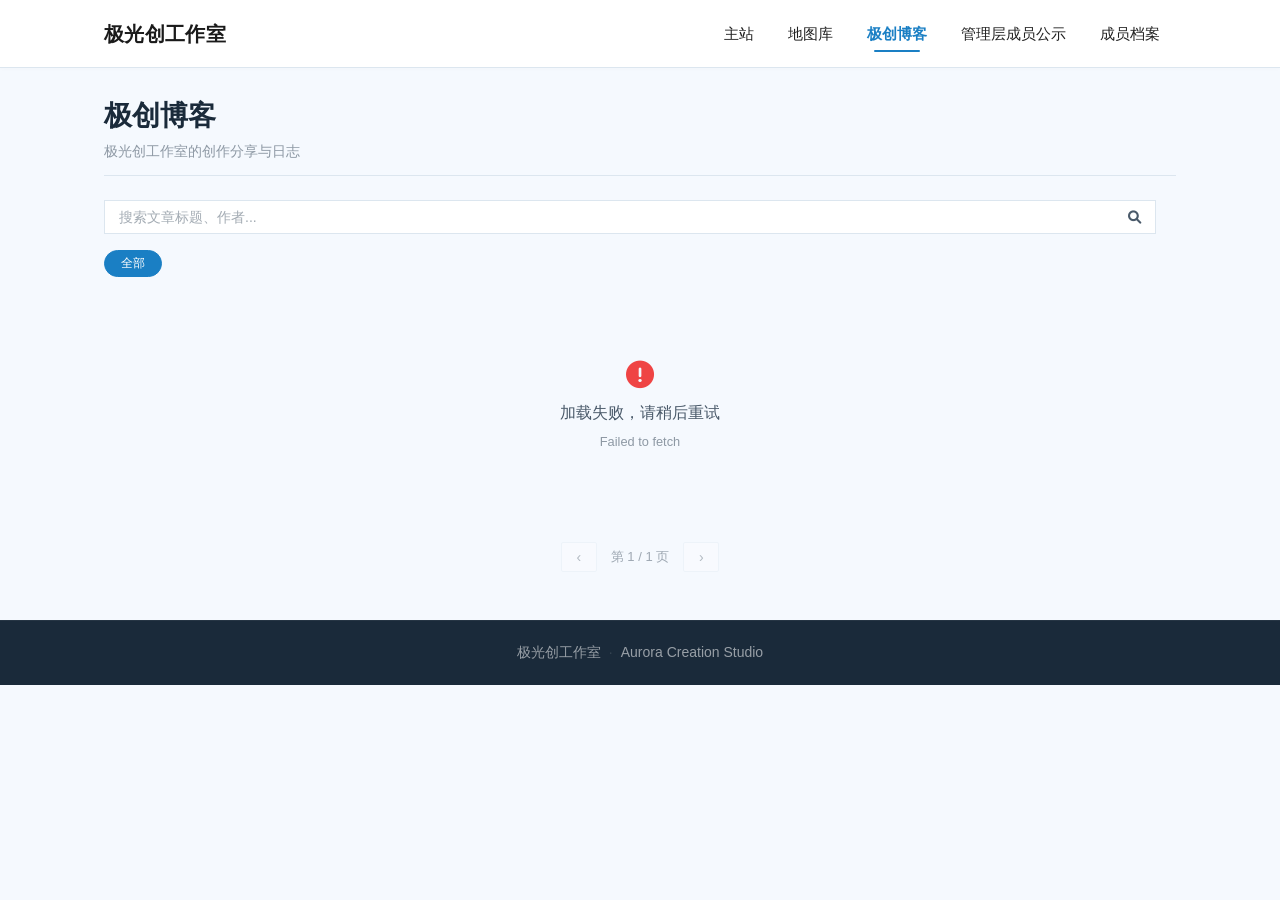
==== commit b9450135: "Update index.html" ====
--- a/blog/index.html
+++ b/blog/index.html
@@ -7,41 +7,9 @@
     <meta name="description" content="极光创工作室博客 - 迷你世界创作分享">
     <link rel="shortcut icon" href="https://user-assets.sxlcdn.com/images/1291382/FuDaZWAs3_92-0wUCjGg2zRMiHe5.png?imageMogr2/strip/auto-orient/thumbnail/64x64>/quality/90!/format/png" type="image/x-icon">
     <link rel="stylesheet" href="https://cdnjs.cloudflare.com/ajax/libs/font-awesome/6.0.0-beta3/css/all.min.css">
-    <!-- 公共组件样式（弹窗用，但主站不显示，保留以备后续） -->
     <link rel="stylesheet" href="../assets/css/components.css">
     <style>
-        /* ===== 博客列表独有样式（与之前完全相同） ===== */
-        * {
-            margin: 0;
-            padding: 0;
-            box-sizing: border-box;
-        }
-        html {
-            scroll-behavior: smooth;
-        }
-        body {
-            font-family: -apple-system, BlinkMacSystemFont, "PingFang SC", "Microsoft YaHei", "Helvetica Neue", Arial, sans-serif;
-            background-color: #f5f9fe;
-            color: #1a2a3a;
-            line-height: 1.7;
-            font-size: 16px;
-            padding-top: 68px;
-        }
-        a {
-            text-decoration: none;
-            color: inherit;
-        }
-        img {
-            max-width: 100%;
-            height: auto;
-            display: block;
-        }
-        .container {
-            max-width: 1120px;
-            margin: 0 auto;
-            padding: 0 24px;
-        }
-
+        /* ===== 基础变量（与之前相同） ===== */
         :root {
             --blue-primary: #1a7fc4;
             --blue-primary-dark: #0f6aad;
@@ -54,21 +22,237 @@
             --shadow-sm: 0 2px 12px rgba(26, 127, 196, 0.07);
             --shadow-hover: 0 8px 28px rgba(26, 127, 196, 0.14);
             --radius: 2px;
-        }
-
-        /* ===== 导航栏（保持不变） ===== */
+            --bg-body: #f5f9fe;
+            --bg-card: #ffffff;
+            --card-border: #dce6ef;
+            --text-color: #1a2a3a;
+            --text-secondary: #4a5a6a;
+            --tag-border: #1a7fc4;
+            --tag-color: #1a7fc4;
+            --tag-bg: transparent;
+            --nav-bg: #ffffff;
+            --nav-border: #dce6ef;
+            --nav-text: #222222;
+            --nav-text-hover: #1a7fc4;
+            --filter-bg: transparent;
+            --filter-border: #dce6ef;
+            --filter-text: #4a5a6a;
+            --filter-active-bg: #1a7fc4;
+            --filter-active-text: #fff;
+            --filter-active-border: #1a7fc4;
+        }
+
+        /* ===== 暗黑剧场模式（言行大帝） ===== */
+        body.theater-mode {
+            --bg-body: #1a1a2e;
+            --bg-card: #1f1f35;
+            --card-border: #3a3a5a;
+            --text-color: #e0d6c8;
+            --text-secondary: #b0a898;
+            --tag-border: #f5a623;
+            --tag-color: #f5a623;
+            --tag-bg: rgba(245, 166, 35, 0.1);
+            --nav-bg: #1a1a2e;
+            --nav-border: #3a3a5a;
+            --nav-text: #e0d6c8;
+            --nav-text-hover: #f5a623;
+            --filter-bg: transparent;
+            --filter-border: #3a3a5a;
+            --filter-text: #b0a898;
+            --filter-active-bg: #f5a623;
+            --filter-active-text: #1a1a2e;
+            --filter-active-border: #f5a623;
+            --shadow-sm: 0 2px 12px rgba(0, 0, 0, 0.3);
+            --shadow-hover: 0 8px 28px rgba(245, 166, 35, 0.1);
+        }
+        body.theater-mode .navbar {
+            background: #1a1a2e !important;
+            border-bottom-color: #3a3a5a !important;
+        }
+        body.theater-mode .navbar .brand-text {
+            color: #e0d6c8 !important;
+        }
+        body.theater-mode .navbar .nav-links li a {
+            color: #b0a898 !important;
+        }
+        body.theater-mode .navbar .nav-links li a:hover {
+            color: #f5a623 !important;
+            background: rgba(245, 166, 35, 0.1) !important;
+        }
+        body.theater-mode .navbar .nav-links li a.active {
+            color: #f5a623 !important;
+        }
+        body.theater-mode .navbar .nav-links li a::after {
+            background: #f5a623 !important;
+        }
+        body.theater-mode .navbar .menu-toggle {
+            color: #e0d6c8 !important;
+        }
+        body.theater-mode .footer {
+            background: #0d0d1a !important;
+            border-top-color: #2a2a4a !important;
+        }
+        body.theater-mode .footer .container {
+            color: #8a7a6a !important;
+        }
+        body.theater-mode .blog-card {
+            border-color: #3a3a5a !important;
+            background: #1f1f35 !important;
+        }
+        body.theater-mode .blog-card:hover {
+            border-color: #f5a623 !important;
+            box-shadow: 0 8px 28px rgba(245, 166, 35, 0.1) !important;
+        }
+        body.theater-mode .blog-card .body .tag {
+            border-color: #f5a623 !important;
+            color: #f5a623 !important;
+            background: rgba(245, 166, 35, 0.1) !important;
+        }
+        body.theater-mode .blog-card .body .title {
+            color: #e0d6c8 !important;
+        }
+        body.theater-mode .blog-card .body .date-row {
+            color: #8a7a6a !important;
+        }
+        body.theater-mode .blog-card .body .author {
+            color: #8a7a6a !important;
+        }
+        body.theater-mode .blog-card .body .author:hover {
+            color: #f5a623 !important;
+        }
+        body.theater-mode .blog-card .body .summary {
+            color: #b0a898 !important;
+        }
+        body.theater-mode .blog-card .body .read-more {
+            color: #f5a623 !important;
+        }
+        body.theater-mode .page-header h1 {
+            color: #e0d6c8 !important;
+        }
+        body.theater-mode .page-header .sub {
+            color: #8a7a6a !important;
+        }
+        body.theater-mode .blog-toolbar .search-box {
+            border-color: #3a3a5a !important;
+            background: #1a1a2e !important;
+        }
+        body.theater-mode .blog-toolbar .search-box input {
+            color: #e0d6c8 !important;
+            background: transparent !important;
+        }
+        body.theater-mode .blog-toolbar .search-box input::placeholder {
+            color: #5a4a3a !important;
+        }
+        body.theater-mode .blog-toolbar .search-box button {
+            color: #8a7a6a !important;
+        }
+        body.theater-mode .blog-toolbar .search-box button:hover {
+            color: #f5a623 !important;
+        }
+        body.theater-mode .blog-toolbar .result-count {
+            color: #8a7a6a !important;
+        }
+        body.theater-mode .blog-categories-filter .filter-btn {
+            border-color: #3a3a5a !important;
+            color: #8a7a6a !important;
+        }
+        body.theater-mode .blog-categories-filter .filter-btn:hover {
+            border-color: #f5a623 !important;
+            color: #f5a623 !important;
+        }
+        body.theater-mode .blog-categories-filter .filter-btn.active {
+            background: #f5a623 !important;
+            border-color: #f5a623 !important;
+            color: #1a1a2e !important;
+        }
+        body.theater-mode .blog-categories-filter .filter-btn.all-btn {
+            border-color: #f5a623 !important;
+            color: #f5a623 !important;
+        }
+        body.theater-mode .blog-categories-filter .filter-btn.all-btn.active {
+            background: #f5a623 !important;
+            color: #1a1a2e !important;
+        }
+        body.theater-mode .pagination button {
+            border-color: #3a3a5a !important;
+            background: transparent !important;
+            color: #8a7a6a !important;
+        }
+        body.theater-mode .pagination button:hover:not(:disabled) {
+            border-color: #f5a623 !important;
+            color: #f5a623 !important;
+        }
+        body.theater-mode .pagination button.active {
+            background: #f5a623 !important;
+            border-color: #f5a623 !important;
+            color: #1a1a2e !important;
+        }
+        body.theater-mode .pagination .info {
+            color: #8a7a6a !important;
+        }
+        body.theater-mode .empty-placeholder {
+            color: #8a7a6a !important;
+        }
+        body.theater-mode .loading-placeholder {
+            color: #8a7a6a !important;
+        }
+        body.theater-mode .loading-placeholder i {
+            color: #f5a623 !important;
+        }
+        body.theater-mode .blog-error {
+            color: #8a7a6a !important;
+        }
+        body.theater-mode .blog-error i {
+            color: #f5a623 !important;
+        }
+
+        /* ===== 全局样式（与之前完全相同） ===== */
+        * {
+            margin: 0;
+            padding: 0;
+            box-sizing: border-box;
+        }
+        html {
+            scroll-behavior: smooth;
+        }
+        body {
+            font-family: -apple-system, BlinkMacSystemFont, "PingFang SC", "Microsoft YaHei", "Helvetica Neue", Arial, sans-serif;
+            background-color: var(--bg-body);
+            color: var(--text-color);
+            line-height: 1.7;
+            font-size: 16px;
+            padding-top: 68px;
+            transition: background-color 0.4s ease, color 0.4s ease;
+        }
+        a {
+            text-decoration: none;
+            color: inherit;
+        }
+        img {
+            max-width: 100%;
+            height: auto;
+            display: block;
+        }
+        .container {
+            max-width: 1120px;
+            margin: 0 auto;
+            padding: 0 24px;
+        }
+
+        /* ===== 导航栏 ===== */
         .navbar {
             position: fixed;
             top: 0;
             left: 0;
             right: 0;
             z-index: 100;
-            background: #ffffff;
+            background: var(--nav-bg);
             height: 68px;
             display: flex;
             align-items: center;
-            border-bottom: 1px solid var(--border-light);
+            border-bottom: 1px solid var(--nav-border);
             box-shadow: 0 1px 4px rgba(0, 0, 0, 0.02);
+            transition: background 0.4s ease, border-color 0.4s ease;
         }
         .navbar .container {
             display: flex;
@@ -91,6 +275,7 @@
             color: #1a1a1a;
             letter-spacing: 0.3px;
             white-space: nowrap;
+            transition: color 0.4s ease;
         }
         .nav-links {
             display: flex;
@@ -102,7 +287,7 @@
             padding: 8px 16px;
             font-size: 15px;
             font-weight: 500;
-            color: #222222;
+            color: var(--nav-text);
             border-radius: var(--radius);
             transition: background 0.2s, color 0.2s;
             position: relative;
@@ -121,7 +306,7 @@
         }
         .nav-links li a:hover {
             background: var(--blue-bg-light);
-            color: var(--blue-primary);
+            color: var(--nav-text-hover);
         }
         .nav-links li a:hover::after {
             width: 50%;
@@ -133,18 +318,18 @@
         .nav-links li a.active::after {
             width: 50%;
         }
-
         .menu-toggle {
             display: none;
             background: none;
             border: none;
             font-size: 1.4rem;
-            color: #222;
+            color: var(--nav-text);
             cursor: pointer;
             padding: 4px 8px;
-        }
-
-        /* ===== 底部（保持不变） ===== */
+            transition: color 0.4s ease;
+        }
+
+        /* ===== 底部 ===== */
         .footer {
             background: #1a2a3a;
             color: rgba(255, 255, 255, 0.55);
@@ -153,6 +338,7 @@
             font-size: 14px;
             border-top: 1px solid rgba(255, 255, 255, 0.05);
             margin-top: 48px;
+            transition: background 0.4s ease, border-color 0.4s ease;
         }
         .footer .container {
             display: flex;
@@ -165,49 +351,342 @@
             color: rgba(255, 255, 255, 0.12);
         }
 
-        /* ===== 维护页面样式 ===== */
-        .maintenance-wrapper {
-            display: flex;
-            flex-direction: column;
-            align-items: center;
-            justify-content: center;
-            min-height: 50vh;
-            text-align: center;
-            padding: 60px 20px;
-        }
-        .maintenance-wrapper .icon {
-            font-size: 64px;
-            color: var(--blue-primary);
-            opacity: 0.3;
-            margin-bottom: 20px;
-        }
-        .maintenance-wrapper h2 {
+        /* ===== 页面头部 ===== */
+        .page-header {
+            padding: 24px 0 12px;
+            border-bottom: 1px solid var(--border-light);
+            margin-bottom: 24px;
+            transition: border-color 0.4s ease;
+        }
+        .page-header h1 {
             font-size: 28px;
             font-weight: 700;
             color: var(--text-dark);
-            margin-bottom: 12px;
-        }
-        .maintenance-wrapper p {
-            font-size: 16px;
-            color: var(--text-muted);
-            max-width: 500px;
-            line-height: 1.8;
-        }
-        .maintenance-wrapper .sub-info {
-            margin-top: 20px;
+            transition: color 0.4s ease;
+        }
+        .page-header .sub {
             font-size: 14px;
             color: var(--text-muted);
+            opacity: 0.6;
+            transition: color 0.4s ease;
+        }
+
+        /* ===== 搜索 + 分类工具栏 ===== */
+        .blog-toolbar {
+            display: flex;
+            flex-wrap: wrap;
+            gap: 12px 20px;
+            margin-bottom: 16px;
+            align-items: center;
+        }
+        .blog-toolbar .search-box {
+            flex: 1;
+            min-width: 200px;
+            display: flex;
+            gap: 0;
+            border: 1px solid var(--border-light);
+            background: var(--white);
+            transition: border-color 0.3s, background 0.4s ease;
+        }
+        .blog-toolbar .search-box:focus-within {
+            border-color: var(--blue-primary);
+        }
+        .blog-toolbar .search-box input {
+            flex: 1;
+            padding: 8px 14px;
+            border: none;
+            background: transparent;
+            color: var(--text-dark);
+            font-size: 14px;
+            font-family: inherit;
+            outline: none;
+            transition: color 0.4s ease;
+        }
+        .blog-toolbar .search-box input::placeholder {
+            color: var(--text-muted);
             opacity: 0.5;
         }
-        /* 隐藏原有的搜索、标签、网格、分页等 */
-        .search-bar,
-        .tag-bar,
-        .blog-grid,
+        .blog-toolbar .search-box button {
+            padding: 8px 14px;
+            background: none;
+            border: none;
+            color: var(--text-muted);
+            cursor: pointer;
+            transition: color 0.3s;
+        }
+        .blog-toolbar .search-box button:hover {
+            color: var(--blue-primary);
+        }
+        .blog-toolbar .result-count {
+            font-size: 13px;
+            color: var(--text-muted);
+            opacity: 0.5;
+            white-space: nowrap;
+            transition: color 0.4s ease;
+        }
+
+        /* ===== 分类筛选（横向滚动） ===== */
+        .blog-categories-filter {
+            display: flex;
+            flex-wrap: nowrap;
+            overflow-x: auto;
+            gap: 6px 10px;
+            margin-bottom: 20px;
+            padding-bottom: 4px;
+            -webkit-overflow-scrolling: touch;
+            scrollbar-width: thin;
+        }
+        .blog-categories-filter::-webkit-scrollbar {
+            height: 4px;
+            background: var(--border-light);
+            border-radius: 4px;
+        }
+        .blog-categories-filter::-webkit-scrollbar-thumb {
+            background: var(--blue-primary);
+            border-radius: 4px;
+        }
+        .blog-categories-filter .filter-btn {
+            flex: 0 0 auto;
+            padding: 4px 16px;
+            font-size: 12px;
+            font-weight: 500;
+            border: 1.5px solid var(--filter-border);
+            border-radius: 20px;
+            background: var(--filter-bg);
+            color: var(--filter-text);
+            cursor: pointer;
+            transition: all 0.25s ease;
+            font-family: inherit;
+            white-space: nowrap;
+        }
+        .blog-categories-filter .filter-btn:hover {
+            border-color: var(--blue-primary);
+            color: var(--blue-primary);
+        }
+        .blog-categories-filter .filter-btn.active {
+            border-color: var(--filter-active-border);
+            color: var(--filter-active-text);
+            background: var(--filter-active-bg);
+        }
+        .blog-categories-filter .filter-btn.all-btn {
+            border-color: var(--blue-primary);
+            color: var(--blue-primary);
+        }
+        .blog-categories-filter .filter-btn.all-btn.active {
+            background: var(--blue-primary);
+            color: #fff;
+        }
+        .blog-categories-filter .filter-btn.theater-btn {
+            border-color: #f5a623;
+            color: #f5a623;
+        }
+        .blog-categories-filter .filter-btn.theater-btn.active {
+            background: #f5a623;
+            color: #1a1a2e;
+        }
+
+        /* ===== 博客网格 ===== */
+        .blog-grid {
+            display: grid;
+            grid-template-columns: repeat(4, 1fr);
+            gap: 20px;
+            margin: 4px 0 8px;
+        }
+        .blog-card {
+            background: var(--bg-card);
+            border: 1px solid var(--card-border);
+            border-radius: var(--radius);
+            overflow: hidden;
+            box-shadow: var(--shadow-sm);
+            transition: box-shadow 0.3s, transform 0.3s, border-color 0.3s, background 0.4s ease;
+            display: flex;
+            flex-direction: column;
+            cursor: pointer;
+        }
+        .blog-card:hover {
+            box-shadow: var(--shadow-hover);
+            border-color: var(--blue-primary);
+            transform: translateY(-3px);
+        }
+        .blog-card .body {
+            padding: 14px 16px 16px;
+            flex: 1;
+            display: flex;
+            flex-direction: column;
+            gap: 4px;
+        }
+        .blog-card .body .tags-container {
+            display: flex;
+            flex-wrap: wrap;
+            gap: 4px 6px;
+            margin-bottom: 2px;
+        }
+        .blog-card .body .tag {
+            font-size: 10px;
+            font-weight: 600;
+            padding: 1px 10px;
+            border: 1.5px solid var(--tag-border);
+            color: var(--tag-color);
+            background: var(--tag-bg);
+            border-radius: 3px;
+            letter-spacing: 0.3px;
+            display: inline-block;
+            line-height: 1.5;
+            transition: all 0.3s ease;
+            white-space: nowrap;
+        }
+        .blog-card .body .tag:hover {
+            transform: translateY(-1px);
+        }
+        .blog-card .body .title {
+            font-size: 16px;
+            font-weight: 700;
+            color: var(--text-dark);
+            line-height: 1.3;
+            display: -webkit-box;
+            -webkit-line-clamp: 2;
+            -webkit-box-orient: vertical;
+            overflow: hidden;
+            transition: color 0.4s ease;
+        }
+        .blog-card .body .date-row {
+            font-size: 12px;
+            color: var(--text-muted);
+            opacity: 0.55;
+            display: flex;
+            align-items: center;
+            gap: 4px;
+            transition: color 0.4s ease;
+        }
+        .blog-card .body .date-row i {
+            font-size: 11px;
+            opacity: 0.5;
+        }
+        .blog-card .body .author {
+            font-size: 12px;
+            color: var(--text-muted);
+            opacity: 0.6;
+            display: flex;
+            align-items: center;
+            gap: 3px;
+            cursor: pointer;
+            transition: color 0.3s ease;
+        }
+        .blog-card .body .author:hover {
+            color: var(--blue-primary);
+            text-decoration: underline;
+        }
+        .blog-card .body .author i {
+            font-size: 10px;
+            opacity: 0.5;
+        }
+        .blog-card .body .summary {
+            font-size: 13px;
+            color: var(--text-muted);
+            line-height: 1.6;
+            display: -webkit-box;
+            -webkit-line-clamp: 3;
+            -webkit-box-orient: vertical;
+            overflow: hidden;
+            margin-top: 2px;
+            flex: 1;
+            transition: color 0.4s ease;
+        }
+        .blog-card .body .read-more {
+            font-size: 12px;
+            font-weight: 600;
+            color: var(--blue-primary);
+            margin-top: 4px;
+            align-self: flex-start;
+            transition: color 0.4s ease;
+        }
+        .blog-card .body .read-more i {
+            font-size: 11px;
+            transition: transform 0.2s;
+        }
+        .blog-card:hover .read-more i {
+            transform: translateX(4px);
+        }
+
+        /* ===== 分页 ===== */
         .pagination {
-            display: none !important;
-        }
-
-        /* ===== 响应式（保持不变） ===== */
+            display: flex;
+            justify-content: center;
+            align-items: center;
+            gap: 6px;
+            margin-top: 28px;
+            flex-wrap: wrap;
+        }
+        .pagination button {
+            padding: 6px 14px;
+            border: 1px solid var(--border-light);
+            border-radius: var(--radius);
+            background: var(--white);
+            color: var(--text-dark);
+            font-size: 14px;
+            cursor: pointer;
+            transition: all 0.2s, background 0.4s ease, border-color 0.4s ease, color 0.4s ease;
+            min-width: 36px;
+        }
+        .pagination button:hover:not(:disabled) {
+            border-color: var(--blue-primary);
+            color: var(--blue-primary);
+        }
+        .pagination button.active {
+            background: var(--blue-primary);
+            color: #fff;
+            border-color: var(--blue-primary);
+        }
+        .pagination button:disabled {
+            opacity: 0.3;
+            cursor: default;
+        }
+        .pagination .info {
+            font-size: 13px;
+            color: var(--text-muted);
+            opacity: 0.5;
+            padding: 0 8px;
+            transition: color 0.4s ease;
+        }
+
+        /* ===== 加载 & 空状态 ===== */
+        .loading-placeholder,
+        .empty-placeholder {
+            text-align: center;
+            padding: 60px 0;
+            color: var(--text-muted);
+            opacity: 0.4;
+            font-size: 15px;
+            grid-column: 1 / -1;
+            transition: color 0.4s ease;
+        }
+        .loading-placeholder i {
+            display: block;
+            font-size: 28px;
+            color: var(--blue-primary);
+            margin-bottom: 10px;
+            transition: color 0.4s ease;
+        }
+        .blog-error {
+            text-align: center;
+            padding: 60px 0;
+            color: var(--text-muted);
+            grid-column: 1 / -1;
+            transition: color 0.4s ease;
+        }
+        .blog-error i {
+            display: block;
+            font-size: 28px;
+            color: #ef4444;
+            margin-bottom: 10px;
+        }
+
+        /* ===== 响应式 ===== */
+        @media (max-width: 992px) {
+            .blog-grid {
+                grid-template-columns: repeat(3, 1fr);
+            }
+        }
         @media (max-width: 768px) {
             body {
                 padding-top: 60px;
@@ -225,11 +704,12 @@
                 left: 0;
                 right: 0;
                 flex-direction: column;
-                background: #fff;
+                background: var(--nav-bg);
                 padding: 12px 24px 20px;
                 gap: 2px;
-                border-top: 1px solid var(--border-light);
+                border-top: 1px solid var(--nav-border);
                 box-shadow: 0 8px 24px rgba(0, 0, 0, 0.06);
+                transition: background 0.4s ease, border-color 0.4s ease;
             }
             .nav-links.open {
                 display: flex;
@@ -240,29 +720,103 @@
                 width: 100%;
                 text-align: center;
             }
+            .blog-grid {
+                grid-template-columns: repeat(2, 1fr);
+                gap: 14px;
+            }
+            .page-header h1 {
+                font-size: 24px;
+            }
+            .blog-toolbar {
+                flex-direction: column;
+                align-items: stretch;
+            }
+            .blog-toolbar .search-box {
+                min-width: auto;
+            }
+            .blog-toolbar .result-count {
+                text-align: right;
+            }
             .navbar-brand .brand-text {
                 font-size: 17px;
             }
             .navbar-brand .logo {
                 height: 28px;
             }
+            .blog-categories-filter {
+                gap: 6px 8px;
+            }
+            .blog-categories-filter .filter-btn {
+                font-size: 11px;
+                padding: 3px 12px;
+            }
+        }
+        @media (max-width: 480px) {
+            .blog-grid {
+                grid-template-columns: repeat(2, 1fr);
+                gap: 10px;
+            }
+            .blog-card .body {
+                padding: 10px 12px 12px;
+            }
+            .blog-card .body .title {
+                font-size: 14px;
+            }
+            .blog-card .body .summary {
+                font-size: 12px;
+                -webkit-line-clamp: 2;
+            }
+            .blog-card .body .tag {
+                font-size: 9px;
+                padding: 0 8px;
+                border-width: 1px;
+            }
+            .blog-card .body .date-row {
+                font-size: 11px;
+            }
+            .blog-card .body .author {
+                font-size: 11px;
+            }
+            .search-box input {
+                font-size: 13px;
+                padding: 6px 12px;
+            }
+            .search-box button {
+                font-size: 13px;
+                padding: 6px 12px;
+            }
             .container {
                 padding: 0 14px;
             }
-        }
-        @media (max-width: 480px) {
-            .maintenance-wrapper h2 {
-                font-size: 22px;
-            }
-            .maintenance-wrapper .icon {
-                font-size: 48px;
+            .blog-categories-filter .filter-btn {
+                font-size: 10px;
+                padding: 3px 10px;
+            }
+        }
+        @media (max-width: 380px) {
+            .blog-grid {
+                gap: 8px;
+            }
+            .blog-card .body {
+                padding: 8px 8px 10px;
+            }
+            .blog-card .body .title {
+                font-size: 12px;
+            }
+            .blog-card .body .tag {
+                font-size: 8px;
+                padding: 0 6px;
+            }
+            .blog-card .body .summary {
+                font-size: 11px;
+                -webkit-line-clamp: 1;
             }
         }
     </style>
 </head>
 <body>
 
-    <!-- ===== 导航栏（原样） ===== -->
+    <!-- ===== 导航栏 ===== -->
     <header class="navbar" id="navbar">
         <div class="container">
             <div class="navbar-brand">
@@ -280,7 +834,7 @@
         </div>
     </header>
 
-    <!-- ===== 主内容 ===== -->
+    <!-- ===== 博客列表 ===== -->
     <main>
         <div class="container">
             <div class="page-header">
@@ -288,26 +842,27 @@
                 <div class="sub">极光创工作室的创作分享与日志</div>
             </div>
 
-            <!-- 维护提示 -->
-            <div class="maintenance-wrapper">
-                <div class="icon"><i class="fas fa-tools"></i></div>
-                <h2>博客系统正在维护中</h2>
-                <p>极创博客暂时关闭，进行内容审核与系统升级。<br>预计恢复时间：<strong>2026年8月1日</strong>，届时将带来更好的阅读体验。</p>
-                <div class="sub-info">感谢您的理解与支持 ❤️</div>
+            <!-- 搜索 + 工具栏 -->
+            <div class="blog-toolbar">
+                <div class="search-box">
+                    <input type="text" id="searchInput" placeholder="搜索文章标题、作者..." />
+                    <button id="searchBtn"><i class="fas fa-search"></i></button>
+                </div>
+                <span class="result-count" id="resultCount"></span>
             </div>
 
-            <!-- 原有的搜索、标签、网格、分页已被 CSS 隐藏，但保留结构以备用 -->
-            <div class="search-bar" style="display:none;">
-                <input type="text" id="searchInput" placeholder="搜索文章标题、作者..." />
-                <button class="search-btn" id="searchBtn"><i class="fas fa-search"></i> 搜索</button>
+            <!-- 分类筛选 -->
+            <div class="blog-categories-filter" id="categoriesFilter">
+                <button class="filter-btn all-btn active" data-cat="全部">全部</button>
             </div>
-            <div class="tag-bar" id="tagBar" style="display:none;">
-                <span class="tag-item active" data-tag="all">全部</span>
-            </div>
-            <div class="blog-grid" id="blogGrid" style="display:none;">
+
+            <!-- 博客卡片网格 -->
+            <div class="blog-grid" id="blogGrid">
                 <div class="loading-placeholder"><i class="fas fa-spinner fa-pulse"></i>加载文章...</div>
             </div>
-            <div class="pagination" id="pagination" style="display:none;">
+
+            <!-- 分页 -->
+            <div class="pagination" id="pagination">
                 <button id="prevPage" disabled>‹</button>
                 <span id="pageInfo" class="info">第 1 / 1 页</span>
                 <button id="nextPage" disabled>›</button>
@@ -315,7 +870,7 @@
         </div>
     </main>
 
-    <!-- ===== 弹窗结构（保留，以备后续恢复） ===== -->
+    <!-- ===== 弹窗结构（公共组件） ===== -->
     <div class="modal-overlay" id="modalOverlay">
         <div class="modal-content" id="modalContent">
             <button class="modal-close" id="modalClose">&times;</button>
@@ -325,22 +880,22 @@
         </div>
     </div>
 
-    <!-- ===== 底部（原样） ===== -->
+    <!-- ===== 底部 ===== -->
     <footer class="footer">
         <div class="container">
             <span>极光创工作室</span>
             <span class="sep">·</span>
-            <span> Aurora Creation Studio</span>
+            <span>Aurora Creation Studio</span>
         </div>
     </footer>
 
-    <!-- 引入公共脚本（保留，但不会执行加载，因为容器隐藏） -->
+    <!-- 引入公共脚本 -->
     <script src="../assets/js/components.js"></script>
 
     <script>
         (function() {
 
-            // ===== 移动端菜单（保留） =====
+            // ===== 移动端菜单 =====
             const toggle = document.getElementById('menuToggle');
             const navLinks = document.getElementById('navLinks');
             if (toggle && navLinks) {
@@ -360,8 +915,521 @@
                 });
             }
 
-            // ===== 不再加载博客数据，但保留函数定义以备后续恢复 =====
-            console.log('极创博客暂时关闭，维护中...');
+            // ============================================================
+            // 解析工具
+            // ============================================================
+            var parseDateFromBody = window.parseDateFromBody || function(body) {
+                var patterns = [
+                    /(\d{4})[-年](\d{1,2})[-月](\d{1,2})[日]?/,
+                    /(\d{4})\/(\d{1,2})\/(\d{1,2})/
+                ];
+                for (var i = 0; i < patterns.length; i++) {
+                    var match = body.match(patterns[i]);
+                    if (match) {
+                        var year = parseInt(match[1]),
+                            month = parseInt(match[2]),
+                            day = parseInt(match[3]);
+                        if (year >= 2000 && year <= 2100 && month >= 1 && month <= 12 && day >= 1 && day <= 31) {
+                            return year + '-' + String(month).padStart(2, '0') + '-' + String(day).padStart(2, '0');
+                        }
+                    }
+                }
+                return null;
+            };
+
+            // ============================================================
+            // ★★★ 解析博客Issue（提取所有分类，摘要去HTML标签） ★★★
+            // ============================================================
+            function parseBlogIssue(issue) {
+                var rawTitle = issue.title && issue.title.trim() !== '' ? issue.title.trim() : '未命名文章';
+                var body = issue.body || '';
+                var author = '',
+                    cover = '';
+                var categories = [];
+
+                var lines = body.split('\n');
+                var contentStart = 0;
+
+                lines.forEach(function(line, idx) {
+                    var trimmed = line.trim();
+                    if (trimmed.match(/^作者[：:]\s*(.+)/)) {
+                        author = trimmed.replace(/^作者[：:]\s*/, '').trim();
+                    } else if (trimmed.match(/^分类[：:]\s*(.+)/)) {
+                        var cats = trimmed.replace(/^分类[：:]\s*/, '').trim();
+                        categories = cats.split(/[,，、\s]+/).filter(function(c) { return c.trim().length > 0; });
+                    } else if (trimmed.match(/^封面[：:]\s*(.+)/)) {
+                        cover = trimmed.replace(/^封面[：:]\s*/, '').trim();
+                    }
+                    if (contentStart === 0 && trimmed && !trimmed.match(/^(作者|分类|封面)[：:]/)) {
+                        contentStart = idx;
+                    }
+                });
+
+                if (!author || author.trim() === '') author = issue.user ? issue.user.login : '未知作者';
+
+                // 封面：手动指定 > 自动提取
+                if (!cover) {
+                    var fullBody = body;
+                    var mdMatch = fullBody.match(/!\[[^\]]*\]\(([^)]+)\)/);
+                    if (mdMatch) {
+                        cover = mdMatch[1];
+                    } else {
+                        var htmlMatch = fullBody.match(/<img[^>]+src=["']([^"']+)["']/i);
+                        if (htmlMatch) {
+                            cover = htmlMatch[1];
+                        }
+                    }
+                }
+
+                // ★ 摘要：先去HTML标签再截取
+                var contentLines = lines.slice(contentStart);
+                var contentText = contentLines.join(' ');
+                contentText = contentText.replace(/<[^>]*>/g, ' ');
+                contentText = contentText.replace(/[#*`>\[\]()]/g, ' ');
+                contentText = contentText.replace(/\s+/g, ' ').trim();
+                var summary = contentText.substring(0, 150) + (contentText.length > 150 ? '...' : '');
+
+                var dateStr = '未知';
+                var dateMatch = rawTitle.match(/^(\d{4})-(\d{2})-(\d{2})/);
+                if (dateMatch) {
+                    var y = parseInt(dateMatch[1]),
+                        m = parseInt(dateMatch[2]),
+                        d = parseInt(dateMatch[3]);
+                    if (y >= 2000 && y <= 2100 && m >= 1 && m <= 12 && d >= 1 && d <= 31) {
+                        dateStr = y + '-' + String(m).padStart(2, '0') + '-' + String(d).padStart(2, '0');
+                    }
+                } else {
+                    var bodyDate = parseDateFromBody(body);
+                    if (bodyDate) dateStr = bodyDate;
+                }
+
+                var title = rawTitle.replace(/^\d{4}-\d{2}-\d{2}-/, '').trim();
+                if (!title) title = rawTitle;
+
+                return {
+                    id: issue.number,
+                    title: title,
+                    author: author,
+                    categories: categories,
+                    category: categories[0] || '未分类',
+                    summary: summary || '暂无摘要',
+                    date: dateStr,
+                    cover: cover,
+                    raw: issue
+                };
+            }
+
+            // ============================================================
+            // 解析成员Issue（极光创完整版）
+            // ============================================================
+            function parseMemberIssue(issue) {
+                var title = issue.title && issue.title.trim() !== '' ? issue.title.trim() : '未命名成员';
+                var body = issue.body || '';
+                var groups = [],
+                    minid = '未知',
+                    id = '未知',
+                    joinDate = '未知',
+                    avatar = '',
+                    background = '',
+                    bio = '',
+                    pinnedMap = '',
+                    pinnedBlog = '',
+                    role = '';
+                var workHonors = '',
+                    gameHonors = '',
+                    liveType = '',
+                    liveContent = '';
+                var parts = title.split('-');
+                var name = parts[0].trim();
+                if (parts.length > 1) role = parts.slice(1).join('-').trim();
+                var lines = body.split('\n');
+                lines.forEach(function(line) {
+                    var trimmed = line.trim();
+                    if (trimmed.match(/^组别[：:]\s*(.+)/)) {
+                        var g = trimmed.replace(/^组别[：:]\s*/, '').trim();
+                        groups = g.split(/[,，、\s]+/).filter(function(s) { return s.trim().length > 0; });
+                    } else if (trimmed.match(/^迷你号[：:]\s*(.+)/)) {
+                        minid = trimmed.replace(/^迷你号[：:]\s*/, '').trim() || '未知';
+                    } else if (trimmed.match(/^编号[：:]\s*(.+)/)) {
+                        id = trimmed.replace(/^编号[：:]\s*/, '').trim() || '未知';
+                    } else if (trimmed.match(/^入室时间[：:]\s*(.+)/)) {
+                        var d = trimmed.replace(/^入室时间[：:]\s*/, '').trim();
+                        var parsed = parseDateFromBody(d);
+                        if (parsed) joinDate = parsed;
+                        else joinDate = d || '未知';
+                    } else if (trimmed.match(/^头像[：:]\s*(.+)/)) {
+                        avatar = trimmed.replace(/^头像[：:]\s*/, '').trim();
+                    } else if (trimmed.match(/^背景[：:]\s*(.+)/)) {
+                        background = trimmed.replace(/^背景[：:]\s*/, '').trim();
+                    } else if (trimmed.match(/^简介[：:]\s*(.+)/)) {
+                        bio = trimmed.replace(/^简介[：:]\s*/, '').trim();
+                    } else if (trimmed.match(/^置顶地图[：:]\s*(.+)/)) {
+                        pinnedMap = trimmed.replace(/^置顶地图[：:]\s*/, '').trim();
+                    } else if (trimmed.match(/^置顶博客[：:]\s*(.+)/)) {
+                        pinnedBlog = trimmed.replace(/^置顶博客[：:]\s*/, '').trim();
+                    } else if (trimmed.match(/^工作室荣誉[：:]\s*(.+)/)) {
+                        workHonors = trimmed.replace(/^工作室荣誉[：:]\s*/, '').trim();
+                    } else if (trimmed.match(/^游戏荣誉[：:]\s*(.+)/)) {
+                        gameHonors = trimmed.replace(/^游戏荣誉[：:]\s*/, '').trim();
+                    } else if (trimmed.match(/^灵动岛类型[：:]\s*(.+)/)) {
+                        liveType = trimmed.replace(/^灵动岛类型[：:]\s*/, '').trim();
+                    } else if (trimmed.match(/^灵动岛内容[：:]\s*(.+)/)) {
+                        liveContent = trimmed.replace(/^灵动岛内容[：:]\s*/, '').trim();
+                    }
+                });
+                if (groups.length === 0 && (role === '室长' || role === '副室长')) groups = ['管理层'];
+                if (bio) bio = bio.replace(/(https?:\/\/[^\s]+)/g, '<a href="$1" target="_blank">$1</a>');
+                return { name, role, groups, minid, id, joinDate, avatar, background, bio, pinnedMap, pinnedBlog,
+                         workHonors, gameHonors, liveType, liveContent };
+            }
+
+            // ============================================================
+            // 解析地图（用于弹窗）
+            // ============================================================
+            function parseMapForModal(issue) {
+                var title = issue.title && issue.title.trim() !== '' ? issue.title.trim() : '未命名地图';
+                var body = issue.body || '';
+                var author = '',
+                    cover = '',
+                    tag = '',
+                    dateStr = '未知';
+                var lines = body.split('\n');
+                lines.forEach(function(line) {
+                    var trimmed = line.trim();
+                    if (trimmed.match(/^作者[：:]\s*(.+)/)) author = trimmed.replace(/^作者[：:]\s*/, '').trim();
+                    if (trimmed.match(/^封面[：:]\s*(.+)/)) cover = trimmed.replace(/^封面[：:]\s*/, '').trim();
+                    if (trimmed.match(/^标签[：:]\s*(.+)/)) tag = trimmed.replace(/^标签[：:]\s*/, '').trim();
+                });
+                var d = parseDateFromBody(body);
+                if (d) dateStr = d;
+                return { id: issue.number, title: title, author: author || '未知作者', cover: cover, tag: tag || '',
+                    date: dateStr };
+            }
+
+            // ============================================================
+            // ★★★ 分类机制（只显示文章实际存在的标签） ★★★
+            // ============================================================
+            var THEATER_CATEGORY = '言行大帝';
+
+            // 全局状态
+            var allPosts = [];
+            var filteredPosts = [];
+            var currentPage = 1;
+            var pageSize = 16;
+            var selectedCategory = '全部';
+            var searchKeyword = '';
+            var allMembers = [];
+            var allMaps = [];
+            var allBlogs = [];
+
+            var blogGrid = document.getElementById('blogGrid');
+            var searchInput = document.getElementById('searchInput');
+            var searchBtn = document.getElementById('searchBtn');
+            var categoriesFilter = document.getElementById('categoriesFilter');
+            var prevBtn = document.getElementById('prevPage');
+            var nextBtn = document.getElementById('nextPage');
+            var pageInfo = document.getElementById('pageInfo');
+            var resultCount = document.getElementById('resultCount');
+
+            // ============================================================
+            // ★★★ 切换暗黑剧场模式 ★★★
+            // ============================================================
+            function toggleTheaterMode(enable) {
+                if (enable) {
+                    document.body.classList.add('theater-mode');
+                } else {
+                    document.body.classList.remove('theater-mode');
+                }
+            }
+
+            // ============================================================
+            // 获取每页数量
+            // ============================================================
+            function getPerPage() {
+                var width = window.innerWidth;
+                if (width > 992) return 16;
+                else if (width > 768) return 12;
+                else return 8;
+            }
+
+            // ============================================================
+            // ★★★ 渲染分类按钮（从文章实际标签提取 + “言行大帝”条件显示） ★★★
+            // ============================================================
+            function renderCategories() {
+                // 从所有文章中提取分类标签
+                var allCatsSet = new Set();
+                allPosts.forEach(function(post) {
+                    if (post.categories) {
+                        post.categories.forEach(function(c) {
+                            allCatsSet.add(c);
+                        });
+                    }
+                });
+                // 去重、排序
+                var allCats = Array.from(allCatsSet).filter(function(c) { return c && c.trim().length > 0; });
+                allCats.sort();
+
+                // 构建分类列表：全部 + 所有动态分类
+                var catList = ['全部'];
+                allCats.forEach(function(c) { catList.push(c); });
+
+                // ★ 检查是否存在“言行大帝”标签，如果有则添加到末尾（并标记为特殊按钮）
+                var hasTheater = allCats.indexOf(THEATER_CATEGORY) !== -1;
+                if (hasTheater) {
+                    // 如果“言行大帝”已经在列表中，确保它在最后（可能排序后不在最后，但我们需要它固定在末尾）
+                    // 从列表中移除然后重新追加到末尾
+                    var idx = catList.indexOf(THEATER_CATEGORY);
+                    if (idx !== -1) {
+                        catList.splice(idx, 1);
+                    }
+                    catList.push(THEATER_CATEGORY);
+                }
+
+                var html = '';
+                catList.forEach(function(cat) {
+                    var active = (selectedCategory === cat) ? ' active' : '';
+                    var cls = (cat === '全部') ? 'filter-btn all-btn' : 'filter-btn';
+                    // “言行大帝”特殊样式
+                    if (cat === THEATER_CATEGORY) {
+                        cls += ' theater-btn';
+                    }
+                    html += '<button class="' + cls + active + '" data-cat="' + cat + '">' + cat + '</button>';
+                });
+                categoriesFilter.innerHTML = html;
+
+                categoriesFilter.querySelectorAll('.filter-btn').forEach(function(btn) {
+                    btn.addEventListener('click', function() {
+                        var newCat = this.dataset.cat;
+                        if (newCat === selectedCategory) return;
+
+                        // ★ 切换暗黑模式 ★
+                        if (newCat === THEATER_CATEGORY) {
+                            toggleTheaterMode(true);
+                        } else {
+                            toggleTheaterMode(false);
+                        }
+
+                        selectedCategory = newCat;
+                        currentPage = 1;
+                        applyFilters();
+                    });
+                });
+            }
+
+            // ============================================================
+            // 筛选逻辑（“言行大帝”特殊：显示所有文章，但应用暗黑模式）
+            // ============================================================
+            function getFilteredPosts() {
+                return allPosts.filter(function(post) {
+                    var articleCats = post.categories || [];
+
+                    if (selectedCategory === '全部') {
+                        // 全部
+                    } else if (selectedCategory === THEATER_CATEGORY) {
+                        // “言行大帝”：显示所有文章，不筛除任何文章
+                        // 但条件：只当有文章包含此标签时才会显示此按钮，所以此处直接放行
+                    } else {
+                        // 普通分类：文章必须包含该分类
+                        if (articleCats.indexOf(selectedCategory) === -1) return false;
+                    }
+
+                    if (searchKeyword.trim() !== '') {
+                        var keyword = searchKeyword.trim().toLowerCase();
+                        var inTitle = post.title.toLowerCase().includes(keyword);
+                        var inAuthor = post.author.toLowerCase().includes(keyword);
+                        if (!inTitle && !inAuthor) return false;
+                    }
+                    return true;
+                });
+            }
+
+            // ============================================================
+            // 渲染博客卡片（显示所有分类标签）
+            // ============================================================
+            function renderBlogCard(post) {
+                var authorHtml = '<span class="author" data-author="' + post.author + '"><i class="fas fa-user"></i> ' + post
+                    .author + '</span>';
+
+                // ★★★ 显示所有分类标签 ★★★
+                var tagsHtml = '';
+                if (post.categories && post.categories.length > 0) {
+                    tagsHtml = '<div class="tags-container">';
+                    post.categories.forEach(function(cat) {
+                        tagsHtml += '<span class="tag">' + cat + '</span>';
+                    });
+                    tagsHtml += '</div>';
+                }
+
+                var html = '<div class="blog-card" onclick="location.href=\'post.html?id=' + post.id + '\'">';
+                html += '<div class="body">';
+                html += tagsHtml;
+                html += '<span class="title">' + post.title + '</span>';
+                html += '<div class="date-row"><i class="fas fa-calendar-alt"></i> ' + post.date + '</div>';
+                html += authorHtml;
+                html += '<div class="summary">' + post.summary + '</div>';
+                html += '<span class="read-more">阅读全文 <i class="fas fa-arrow-right"></i></span>';
+                html += '</div></div>';
+                return html;
+            }
+
+            // ============================================================
+            // 分页渲染
+            // ============================================================
+            function renderPage() {
+                pageSize = getPerPage();
+                var total = filteredPosts.length;
+                var totalPages = Math.ceil(total / pageSize) || 1;
+                if (currentPage > totalPages) currentPage = totalPages;
+                var start = (currentPage - 1) * pageSize;
+                var end = Math.min(start + pageSize, total);
+                var pageItems = filteredPosts.slice(start, end);
+
+                if (pageItems.length === 0) {
+                    blogGrid.innerHTML = '<div class="empty-placeholder">没有匹配的文章</div>';
+                } else {
+                    var html = '';
+                    pageItems.forEach(function(post) { html += renderBlogCard(post); });
+                    blogGrid.innerHTML = html;
+                }
+
+                pageInfo.textContent = '第 ' + currentPage + ' / ' + totalPages + ' 页';
+                prevBtn.disabled = currentPage <= 1;
+                nextBtn.disabled = currentPage >= totalPages;
+
+                // 绑定作者点击事件
+                blogGrid.querySelectorAll('.author').forEach(function(el) {
+                    el.addEventListener('click', function(e) {
+                        e.stopPropagation();
+                        var authorName = this.dataset.author;
+                        if (typeof window.openMemberModal === 'function') {
+                            window.openMemberModal(authorName);
+                        } else {
+                            alert('公共组件未加载，请检查 assets/js/components.js');
+                        }
+                    });
+                });
+            }
+
+            // ============================================================
+            // 应用筛选
+            // ============================================================
+            function applyFilters() {
+                searchKeyword = searchInput.value;
+                filteredPosts = getFilteredPosts();
+
+                filteredPosts.sort(function(a, b) {
+                    if (a.date === '未知' && b.date === '未知') return 0;
+                    if (a.date === '未知') return 1;
+                    if (b.date === '未知') return -1;
+                    return b.date.localeCompare(a.date);
+                });
+
+                currentPage = 1;
+                renderPage();
+
+                var total = filteredPosts.length;
+                if (searchKeyword.trim() || selectedCategory !== '全部') {
+                    resultCount.textContent = '找到 ' + total + ' 篇文章';
+                } else {
+                    resultCount.textContent = '';
+                }
+
+                renderCategories();
+            }
+
+            // ============================================================
+            // 加载数据
+            // ============================================================
+            function loadData() {
+                blogGrid.innerHTML = '<div class="loading-placeholder"><i class="fas fa-spinner fa-pulse"></i>加载文章...</div>';
+
+                var REPO_OWNER = 'jgcgzs',
+                    REPO_NAME = 'acns';
+                var blogApi = 'https://api.github.com/repos/' + REPO_OWNER + '/' + REPO_NAME +
+                    '/issues?labels=blog&state=open&sort=created&direction=desc&per_page=100';
+                var memberApi = 'https://api.github.com/repos/' + REPO_OWNER + '/' + REPO_NAME +
+                    '/issues?labels=member&state=open&sort=created&direction=desc&per_page=100';
+                var mapApi = 'https://api.github.com/repos/' + REPO_OWNER + '/' + REPO_NAME +
+                    '/issues?labels=map&state=open&sort=created&direction=desc&per_page=100';
+
+                Promise.all([
+                    fetch(blogApi).then(function(r) { return r.ok ? r.json() : []; }),
+                    fetch(memberApi).then(function(r) { return r.ok ? r.json() : []; }),
+                    fetch(mapApi).then(function(r) { return r.ok ? r.json() : []; })
+                ]).then(function(results) {
+                    var blogIssues = results[0] || [],
+                        memberIssues = results[1] || [],
+                        mapIssues = results[2] || [];
+
+                    allPosts = blogIssues.map(function(i) { return parseBlogIssue(i); });
+
+                    if (memberIssues.length) {
+                        allMembers = memberIssues.map(function(i) { return parseMemberIssue(i); });
+                        allMembers = allMembers.filter(function(m) {
+                            if (m.groups && m.groups.length) return true;
+                            if (m.role === '室长' || m.role === '副室长') return true;
+                            return false;
+                        });
+                    } else {
+                        allMembers = [];
+                    }
+
+                    allMaps = mapIssues.map(function(i) { return parseMapForModal(i); });
+                    allBlogs = allPosts;
+
+                    window._memberData = allMembers;
+                    window._mapData = allMaps;
+                    window._blogData = allBlogs;
+
+                    // 默认选中“全部”
+                    selectedCategory = '全部';
+                    toggleTheaterMode(false);
+                    renderCategories();
+                    applyFilters();
+                }).catch(function(err) {
+                    console.warn('加载失败:', err);
+                    blogGrid.innerHTML =
+                        '<div class="blog-error"><i class="fas fa-exclamation-circle"></i>加载失败，请稍后重试<br><span style="font-size:.8rem;opacity:.6;">' +
+                        err.message + '</span></div>';
+                });
+            }
+
+            // ============================================================
+            // 事件绑定
+            // ============================================================
+            searchBtn.addEventListener('click', applyFilters);
+            searchInput.addEventListener('keypress', function(e) {
+                if (e.key === 'Enter') applyFilters();
+            });
+
+            prevBtn.addEventListener('click', function() {
+                if (currentPage > 1) { currentPage--;
+                    renderPage(); }
+            });
+            nextBtn.addEventListener('click', function() {
+                var total = filteredPosts.length;
+                var totalPages = Math.ceil(total / pageSize);
+                if (currentPage < totalPages) { currentPage++;
+                    renderPage(); }
+            });
+
+            var resizeTimer;
+            window.addEventListener('resize', function() {
+                clearTimeout(resizeTimer);
+                resizeTimer = setTimeout(function() {
+                    var newPerPage = getPerPage();
+                    if (newPerPage !== pageSize) {
+                        pageSize = newPerPage;
+                        currentPage = 1;
+                        renderPage();
+                    }
+                }, 300);
+            });
+
+            // ============================================================
+            // 启动
+            // ============================================================
+            loadData();
 
         })();
     </script>
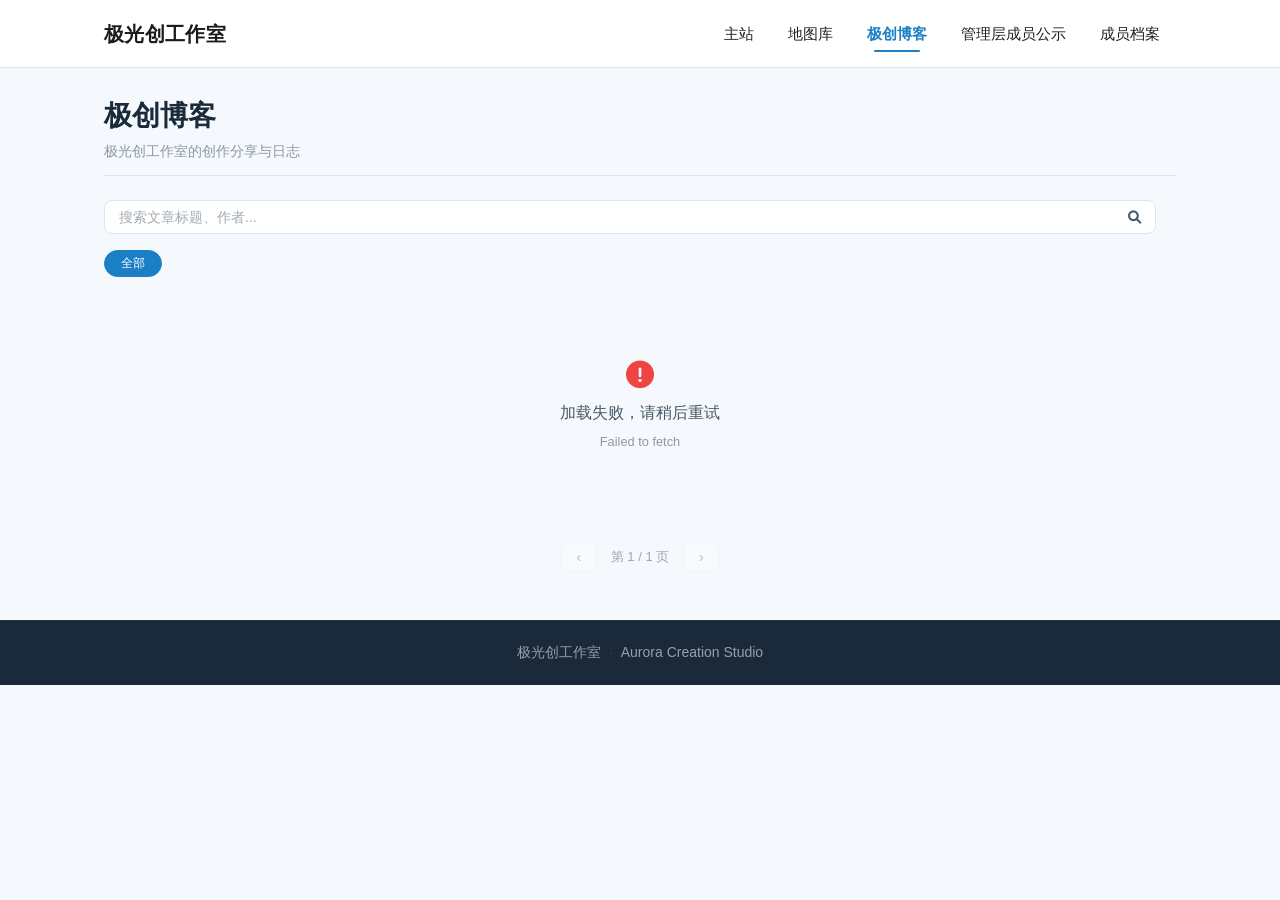
==== commit 3cc46adf: "Update index.html" ====
--- a/blog/index.html
+++ b/blog/index.html
@@ -3,13 +3,15 @@
 <head>
     <meta charset="UTF-8">
     <meta name="viewport" content="width=device-width, initial-scale=1.0, user-scalable=yes">
-    <title>极创博客 - 极光创工作室</title>
+    <title>极创博客 · 极光创工作室</title>
     <meta name="description" content="极光创工作室博客 - 迷你世界创作分享">
     <link rel="shortcut icon" href="https://user-assets.sxlcdn.com/images/1291382/FuDaZWAs3_92-0wUCjGg2zRMiHe5.png?imageMogr2/strip/auto-orient/thumbnail/64x64>/quality/90!/format/png" type="image/x-icon">
     <link rel="stylesheet" href="https://cdnjs.cloudflare.com/ajax/libs/font-awesome/6.0.0-beta3/css/all.min.css">
     <link rel="stylesheet" href="../assets/css/components.css">
     <style>
-        /* ===== 基础变量（与之前相同） ===== */
+        /* ============================================================
+           基础变量（浅色默认，保持极光创风格）
+           ============================================================ */
         :root {
             --blue-primary: #1a7fc4;
             --blue-primary-dark: #0f6aad;
@@ -21,7 +23,8 @@
             --border-light: #dce6ef;
             --shadow-sm: 0 2px 12px rgba(26, 127, 196, 0.07);
             --shadow-hover: 0 8px 28px rgba(26, 127, 196, 0.14);
-            --radius: 2px;
+            --radius: 12px;
+            --radius-sm: 8px;
             --bg-body: #f5f9fe;
             --bg-card: #ffffff;
             --card-border: #dce6ef;
@@ -40,181 +43,18 @@
             --filter-active-bg: #1a7fc4;
             --filter-active-text: #fff;
             --filter-active-border: #1a7fc4;
-        }
-
-        /* ===== 暗黑剧场模式（言行大帝） ===== */
-        body.theater-mode {
-            --bg-body: #1a1a2e;
-            --bg-card: #1f1f35;
-            --card-border: #3a3a5a;
-            --text-color: #e0d6c8;
-            --text-secondary: #b0a898;
-            --tag-border: #f5a623;
-            --tag-color: #f5a623;
-            --tag-bg: rgba(245, 166, 35, 0.1);
-            --nav-bg: #1a1a2e;
-            --nav-border: #3a3a5a;
-            --nav-text: #e0d6c8;
-            --nav-text-hover: #f5a623;
-            --filter-bg: transparent;
-            --filter-border: #3a3a5a;
-            --filter-text: #b0a898;
-            --filter-active-bg: #f5a623;
-            --filter-active-text: #1a1a2e;
-            --filter-active-border: #f5a623;
-            --shadow-sm: 0 2px 12px rgba(0, 0, 0, 0.3);
-            --shadow-hover: 0 8px 28px rgba(245, 166, 35, 0.1);
-        }
-        body.theater-mode .navbar {
-            background: #1a1a2e !important;
-            border-bottom-color: #3a3a5a !important;
-        }
-        body.theater-mode .navbar .brand-text {
-            color: #e0d6c8 !important;
-        }
-        body.theater-mode .navbar .nav-links li a {
-            color: #b0a898 !important;
-        }
-        body.theater-mode .navbar .nav-links li a:hover {
-            color: #f5a623 !important;
-            background: rgba(245, 166, 35, 0.1) !important;
-        }
-        body.theater-mode .navbar .nav-links li a.active {
-            color: #f5a623 !important;
-        }
-        body.theater-mode .navbar .nav-links li a::after {
-            background: #f5a623 !important;
-        }
-        body.theater-mode .navbar .menu-toggle {
-            color: #e0d6c8 !important;
-        }
-        body.theater-mode .footer {
-            background: #0d0d1a !important;
-            border-top-color: #2a2a4a !important;
-        }
-        body.theater-mode .footer .container {
-            color: #8a7a6a !important;
-        }
-        body.theater-mode .blog-card {
-            border-color: #3a3a5a !important;
-            background: #1f1f35 !important;
-        }
-        body.theater-mode .blog-card:hover {
-            border-color: #f5a623 !important;
-            box-shadow: 0 8px 28px rgba(245, 166, 35, 0.1) !important;
-        }
-        body.theater-mode .blog-card .body .tag {
-            border-color: #f5a623 !important;
-            color: #f5a623 !important;
-            background: rgba(245, 166, 35, 0.1) !important;
-        }
-        body.theater-mode .blog-card .body .title {
-            color: #e0d6c8 !important;
-        }
-        body.theater-mode .blog-card .body .date-row {
-            color: #8a7a6a !important;
-        }
-        body.theater-mode .blog-card .body .author {
-            color: #8a7a6a !important;
-        }
-        body.theater-mode .blog-card .body .author:hover {
-            color: #f5a623 !important;
-        }
-        body.theater-mode .blog-card .body .summary {
-            color: #b0a898 !important;
-        }
-        body.theater-mode .blog-card .body .read-more {
-            color: #f5a623 !important;
-        }
-        body.theater-mode .page-header h1 {
-            color: #e0d6c8 !important;
-        }
-        body.theater-mode .page-header .sub {
-            color: #8a7a6a !important;
-        }
-        body.theater-mode .blog-toolbar .search-box {
-            border-color: #3a3a5a !important;
-            background: #1a1a2e !important;
-        }
-        body.theater-mode .blog-toolbar .search-box input {
-            color: #e0d6c8 !important;
-            background: transparent !important;
-        }
-        body.theater-mode .blog-toolbar .search-box input::placeholder {
-            color: #5a4a3a !important;
-        }
-        body.theater-mode .blog-toolbar .search-box button {
-            color: #8a7a6a !important;
-        }
-        body.theater-mode .blog-toolbar .search-box button:hover {
-            color: #f5a623 !important;
-        }
-        body.theater-mode .blog-toolbar .result-count {
-            color: #8a7a6a !important;
-        }
-        body.theater-mode .blog-categories-filter .filter-btn {
-            border-color: #3a3a5a !important;
-            color: #8a7a6a !important;
-        }
-        body.theater-mode .blog-categories-filter .filter-btn:hover {
-            border-color: #f5a623 !important;
-            color: #f5a623 !important;
-        }
-        body.theater-mode .blog-categories-filter .filter-btn.active {
-            background: #f5a623 !important;
-            border-color: #f5a623 !important;
-            color: #1a1a2e !important;
-        }
-        body.theater-mode .blog-categories-filter .filter-btn.all-btn {
-            border-color: #f5a623 !important;
-            color: #f5a623 !important;
-        }
-        body.theater-mode .blog-categories-filter .filter-btn.all-btn.active {
-            background: #f5a623 !important;
-            color: #1a1a2e !important;
-        }
-        body.theater-mode .pagination button {
-            border-color: #3a3a5a !important;
-            background: transparent !important;
-            color: #8a7a6a !important;
-        }
-        body.theater-mode .pagination button:hover:not(:disabled) {
-            border-color: #f5a623 !important;
-            color: #f5a623 !important;
-        }
-        body.theater-mode .pagination button.active {
-            background: #f5a623 !important;
-            border-color: #f5a623 !important;
-            color: #1a1a2e !important;
-        }
-        body.theater-mode .pagination .info {
-            color: #8a7a6a !important;
-        }
-        body.theater-mode .empty-placeholder {
-            color: #8a7a6a !important;
-        }
-        body.theater-mode .loading-placeholder {
-            color: #8a7a6a !important;
-        }
-        body.theater-mode .loading-placeholder i {
-            color: #f5a623 !important;
-        }
-        body.theater-mode .blog-error {
-            color: #8a7a6a !important;
-        }
-        body.theater-mode .blog-error i {
-            color: #f5a623 !important;
-        }
-
-        /* ===== 全局样式（与之前完全相同） ===== */
-        * {
-            margin: 0;
-            padding: 0;
-            box-sizing: border-box;
-        }
-        html {
-            scroll-behavior: smooth;
-        }
+            --notice-bg: #e8f2fa;
+            --notice-border: #dce6ef;
+            /* 苹果弹性曲线 */
+            --apple-curve: cubic-bezier(0.22, 1, 0.36, 1);
+            --apple-curve-bounce: cubic-bezier(0.34, 1.56, 0.64, 1);
+        }
+
+        /* ============================================================
+           全局样式
+           ============================================================ */
+        * { margin: 0; padding: 0; box-sizing: border-box; }
+        html { scroll-behavior: smooth; }
         body {
             font-family: -apple-system, BlinkMacSystemFont, "PingFang SC", "Microsoft YaHei", "Helvetica Neue", Arial, sans-serif;
             background-color: var(--bg-body);
@@ -222,37 +62,28 @@
             line-height: 1.7;
             font-size: 16px;
             padding-top: 68px;
-            transition: background-color 0.4s ease, color 0.4s ease;
-        }
-        a {
-            text-decoration: none;
-            color: inherit;
-        }
-        img {
-            max-width: 100%;
-            height: auto;
-            display: block;
-        }
-        .container {
-            max-width: 1120px;
-            margin: 0 auto;
-            padding: 0 24px;
-        }
-
-        /* ===== 导航栏 ===== */
+            transition: background-color 0.5s ease, color 0.5s ease;
+        }
+        a { text-decoration: none; color: inherit; }
+        img { max-width: 100%; height: auto; display: block; }
+        .container { max-width: 1120px; margin: 0 auto; padding: 0 24px; }
+
+        /* ============================================================
+           导航栏（保持原始浅色）
+           ============================================================ */
         .navbar {
             position: fixed;
             top: 0;
             left: 0;
             right: 0;
             z-index: 100;
-            background: var(--nav-bg);
+            background: #ffffff;
             height: 68px;
             display: flex;
             align-items: center;
-            border-bottom: 1px solid var(--nav-border);
+            border-bottom: 1px solid var(--border-light);
             box-shadow: 0 1px 4px rgba(0, 0, 0, 0.02);
-            transition: background 0.4s ease, border-color 0.4s ease;
+            transition: background 0.5s ease, border-color 0.5s ease, box-shadow 0.5s ease;
         }
         .navbar .container {
             display: flex;
@@ -268,6 +99,7 @@
         .navbar-brand .logo {
             height: 36px;
             width: auto;
+            transition: filter 0.5s ease;
         }
         .navbar-brand .brand-text {
             font-size: 20px;
@@ -275,7 +107,7 @@
             color: #1a1a1a;
             letter-spacing: 0.3px;
             white-space: nowrap;
-            transition: color 0.4s ease;
+            transition: color 0.5s ease;
         }
         .nav-links {
             display: flex;
@@ -287,8 +119,8 @@
             padding: 8px 16px;
             font-size: 15px;
             font-weight: 500;
-            color: var(--nav-text);
-            border-radius: var(--radius);
+            color: #222222;
+            border-radius: var(--radius-sm);
             transition: background 0.2s, color 0.2s;
             position: relative;
         }
@@ -300,36 +132,34 @@
             width: 0;
             height: 2px;
             background: var(--blue-primary);
-            transition: width 0.25s ease;
+            transition: width 0.25s var(--apple-curve);
             transform: translateX(-50%);
-            border-radius: var(--radius);
+            border-radius: 2px;
         }
         .nav-links li a:hover {
             background: var(--blue-bg-light);
-            color: var(--nav-text-hover);
-        }
-        .nav-links li a:hover::after {
-            width: 50%;
-        }
+            color: var(--blue-primary);
+        }
+        .nav-links li a:hover::after { width: 50%; }
         .nav-links li a.active {
             color: var(--blue-primary);
             font-weight: 600;
         }
-        .nav-links li a.active::after {
-            width: 50%;
-        }
+        .nav-links li a.active::after { width: 50%; }
         .menu-toggle {
             display: none;
             background: none;
             border: none;
             font-size: 1.4rem;
-            color: var(--nav-text);
+            color: #222;
             cursor: pointer;
             padding: 4px 8px;
-            transition: color 0.4s ease;
-        }
-
-        /* ===== 底部 ===== */
+            transition: color 0.5s ease;
+        }
+
+        /* ============================================================
+           底部
+           ============================================================ */
         .footer {
             background: #1a2a3a;
             color: rgba(255, 255, 255, 0.55);
@@ -338,7 +168,7 @@
             font-size: 14px;
             border-top: 1px solid rgba(255, 255, 255, 0.05);
             margin-top: 48px;
-            transition: background 0.4s ease, border-color 0.4s ease;
+            transition: background 0.5s ease, color 0.5s ease, border-color 0.5s ease;
         }
         .footer .container {
             display: flex;
@@ -347,31 +177,33 @@
             gap: 8px;
             flex-wrap: wrap;
         }
-        .footer .sep {
-            color: rgba(255, 255, 255, 0.12);
-        }
-
-        /* ===== 页面头部 ===== */
+        .footer .sep { color: rgba(255, 255, 255, 0.12); }
+
+        /* ============================================================
+           页面头部
+           ============================================================ */
         .page-header {
             padding: 24px 0 12px;
             border-bottom: 1px solid var(--border-light);
             margin-bottom: 24px;
-            transition: border-color 0.4s ease;
+            transition: border-color 0.5s ease;
         }
         .page-header h1 {
             font-size: 28px;
             font-weight: 700;
             color: var(--text-dark);
-            transition: color 0.4s ease;
+            transition: color 0.5s ease;
         }
         .page-header .sub {
             font-size: 14px;
             color: var(--text-muted);
             opacity: 0.6;
-            transition: color 0.4s ease;
-        }
-
-        /* ===== 搜索 + 分类工具栏 ===== */
+            transition: color 0.5s ease;
+        }
+
+        /* ============================================================
+           搜索栏（浅色）
+           ============================================================ */
         .blog-toolbar {
             display: flex;
             flex-wrap: wrap;
@@ -386,7 +218,8 @@
             gap: 0;
             border: 1px solid var(--border-light);
             background: var(--white);
-            transition: border-color 0.3s, background 0.4s ease;
+            border-radius: var(--radius-sm);
+            transition: border-color 0.3s ease, background 0.5s ease, border 0.5s ease;
         }
         .blog-toolbar .search-box:focus-within {
             border-color: var(--blue-primary);
@@ -400,11 +233,12 @@
             font-size: 14px;
             font-family: inherit;
             outline: none;
-            transition: color 0.4s ease;
+            transition: color 0.5s ease;
         }
         .blog-toolbar .search-box input::placeholder {
             color: var(--text-muted);
             opacity: 0.5;
+            transition: color 0.5s ease;
         }
         .blog-toolbar .search-box button {
             padding: 8px 14px;
@@ -412,7 +246,7 @@
             border: none;
             color: var(--text-muted);
             cursor: pointer;
-            transition: color 0.3s;
+            transition: color 0.3s ease;
         }
         .blog-toolbar .search-box button:hover {
             color: var(--blue-primary);
@@ -422,10 +256,12 @@
             color: var(--text-muted);
             opacity: 0.5;
             white-space: nowrap;
-            transition: color 0.4s ease;
-        }
-
-        /* ===== 分类筛选（横向滚动） ===== */
+            transition: color 0.5s ease;
+        }
+
+        /* ============================================================
+           分类筛选（浅色）
+           ============================================================ */
         .blog-categories-filter {
             display: flex;
             flex-wrap: nowrap;
@@ -435,15 +271,18 @@
             padding-bottom: 4px;
             -webkit-overflow-scrolling: touch;
             scrollbar-width: thin;
+            transition: all 0.5s ease;
         }
         .blog-categories-filter::-webkit-scrollbar {
             height: 4px;
             background: var(--border-light);
             border-radius: 4px;
+            transition: background 0.5s ease;
         }
         .blog-categories-filter::-webkit-scrollbar-thumb {
             background: var(--blue-primary);
             border-radius: 4px;
+            transition: background 0.5s ease;
         }
         .blog-categories-filter .filter-btn {
             flex: 0 0 auto;
@@ -477,37 +316,73 @@
             color: #fff;
         }
         .blog-categories-filter .filter-btn.theater-btn {
-            border-color: #f5a623;
-            color: #f5a623;
+            border-color: #d4a050;
+            color: #d4a050;
         }
         .blog-categories-filter .filter-btn.theater-btn.active {
-            background: #f5a623;
-            color: #1a1a2e;
-        }
-
-        /* ===== 博客网格 ===== */
+            background: #d4a050;
+            color: #fff;
+        }
+
+        /* ============================================================
+           博客网格（卡片容器）
+           ============================================================ */
         .blog-grid {
             display: grid;
             grid-template-columns: repeat(4, 1fr);
             gap: 20px;
             margin: 4px 0 8px;
-        }
+            opacity: 1;
+            transition: opacity 0.25s ease;
+        }
+        .blog-grid.fade-out {
+            opacity: 0;
+            transition: opacity 0.2s ease;
+        }
+        .blog-grid.fade-in {
+            opacity: 1;
+            transition: opacity 0.35s ease;
+        }
+
+        /* ============================================================
+           卡片入场动画（逐个上浮淡入）
+           ============================================================ */
         .blog-card {
             background: var(--bg-card);
             border: 1px solid var(--card-border);
             border-radius: var(--radius);
             overflow: hidden;
             box-shadow: var(--shadow-sm);
-            transition: box-shadow 0.3s, transform 0.3s, border-color 0.3s, background 0.4s ease;
+            transition: box-shadow 0.4s var(--apple-curve),
+                        transform 0.4s var(--apple-curve-bounce),
+                        border-color 0.4s ease,
+                        background 0.4s ease;
             display: flex;
             flex-direction: column;
             cursor: pointer;
+            opacity: 0;
+            transform: translateY(20px) scale(0.97);
+            animation: fadeUp 0.5s var(--apple-curve-bounce) forwards;
+            will-change: transform, opacity;
         }
         .blog-card:hover {
             box-shadow: var(--shadow-hover);
             border-color: var(--blue-primary);
             transform: translateY(-3px);
         }
+
+        @keyframes fadeUp {
+            0% {
+                opacity: 0;
+                transform: translateY(20px) scale(0.97);
+            }
+            100% {
+                opacity: 1;
+                transform: translateY(0) scale(1);
+            }
+        }
+
+        /* 卡片内部结构 */
         .blog-card .body {
             padding: 14px 16px 16px;
             flex: 1;
@@ -535,9 +410,6 @@
             transition: all 0.3s ease;
             white-space: nowrap;
         }
-        .blog-card .body .tag:hover {
-            transform: translateY(-1px);
-        }
         .blog-card .body .title {
             font-size: 16px;
             font-weight: 700;
@@ -547,7 +419,7 @@
             -webkit-line-clamp: 2;
             -webkit-box-orient: vertical;
             overflow: hidden;
-            transition: color 0.4s ease;
+            transition: color 0.4s;
         }
         .blog-card .body .date-row {
             font-size: 12px;
@@ -556,12 +428,9 @@
             display: flex;
             align-items: center;
             gap: 4px;
-            transition: color 0.4s ease;
-        }
-        .blog-card .body .date-row i {
-            font-size: 11px;
-            opacity: 0.5;
-        }
+            transition: color 0.4s;
+        }
+        .blog-card .body .date-row i { font-size: 11px; opacity: 0.5; }
         .blog-card .body .author {
             font-size: 12px;
             color: var(--text-muted);
@@ -576,10 +445,7 @@
             color: var(--blue-primary);
             text-decoration: underline;
         }
-        .blog-card .body .author i {
-            font-size: 10px;
-            opacity: 0.5;
-        }
+        .blog-card .body .author i { font-size: 10px; opacity: 0.5; }
         .blog-card .body .summary {
             font-size: 13px;
             color: var(--text-muted);
@@ -590,7 +456,7 @@
             overflow: hidden;
             margin-top: 2px;
             flex: 1;
-            transition: color 0.4s ease;
+            transition: color 0.4s;
         }
         .blog-card .body .read-more {
             font-size: 12px;
@@ -598,17 +464,268 @@
             color: var(--blue-primary);
             margin-top: 4px;
             align-self: flex-start;
-            transition: color 0.4s ease;
+            transition: color 0.4s;
         }
         .blog-card .body .read-more i {
             font-size: 11px;
-            transition: transform 0.2s;
+            transition: transform 0.3s ease;
         }
         .blog-card:hover .read-more i {
             transform: translateX(4px);
         }
 
-        /* ===== 分页 ===== */
+        /* ============================================================
+           ★★★ 言行大帝暗黑样式（仅作用于卡片区域） ★★★
+           当 .blog-grid 拥有 .theater-mode 类时生效
+           ============================================================ */
+        .blog-grid.theater-mode .blog-card {
+            background: #161025;
+            border-color: #3a2a5a;
+            box-shadow: 0 4px 24px rgba(0, 0, 0, 0.4), inset 0 1px 0 rgba(212, 160, 80, 0.05);
+        }
+        .blog-grid.theater-mode .blog-card:hover {
+            border-color: #d4a050;
+            box-shadow: 0 12px 48px rgba(212, 160, 80, 0.12), 0 0 60px rgba(212, 160, 80, 0.04);
+            transform: translateY(-6px) scale(1.01);
+        }
+        .blog-grid.theater-mode .blog-card .body .tag {
+            border-color: #d4a050;
+            color: #d4a050;
+            background: rgba(212, 160, 80, 0.08);
+        }
+        .blog-grid.theater-mode .blog-card .body .title {
+            color: #f0e4d0;
+            text-shadow: 0 0 20px rgba(212, 160, 80, 0.04);
+        }
+        .blog-grid.theater-mode .blog-card .body .date-row {
+            color: #6a5a4a;
+        }
+        .blog-grid.theater-mode .blog-card .body .author {
+            color: #8a7a6a;
+        }
+        .blog-grid.theater-mode .blog-card .body .author:hover {
+            color: #e8c84a;
+        }
+        .blog-grid.theater-mode .blog-card .body .summary {
+            color: #c0b0a0;
+        }
+        .blog-grid.theater-mode .blog-card .body .read-more {
+            color: #d4a050;
+        }
+        .blog-grid.theater-mode .blog-card .body .read-more:hover {
+            color: #e8c84a;
+        }
+
+        /* ============================================================
+           ★★★ 新增：言行大帝全局暗黑主题（作用于整个页面） ★★★
+           当 body 拥有 .theater-mode 类时生效
+           ============================================================ */
+        body.theater-mode {
+            --bg-body: #0d0a1a;
+            --bg-card: #161025;
+            --card-border: #3a2a5a;
+            --text-color: #e8e0d0;
+            --text-dark: #f0e4d0;
+            --text-muted: #8a7a6a;
+            --text-secondary: #8a7a6a;
+            --border-light: #3a2a5a;
+            --filter-border: #3a2a5a;
+            --filter-text: #8a7a6a;
+            --filter-bg: transparent;
+            --filter-active-bg: #d4a050;
+            --filter-active-text: #161025;
+            --filter-active-border: #d4a050;
+            --notice-bg: #1a1028;
+            --notice-border: #3a2a5a;
+            --nav-bg: #161025;
+            --nav-border: #3a2a5a;
+            --nav-text: #e8e0d0;
+            --nav-text-hover: #d4a050;
+            --shadow-sm: 0 2px 12px rgba(0, 0, 0, 0.5);
+            --shadow-hover: 0 8px 28px rgba(212, 160, 80, 0.12);
+            --blue-primary: #d4a050;
+            --blue-primary-dark: #c4903a;
+            --blue-bg-light: rgba(212, 160, 80, 0.1);
+            --blue-bg-pale: rgba(212, 160, 80, 0.04);
+            --tag-border: #d4a050;
+            --tag-color: #d4a050;
+            --white: #1a1028;
+            background-color: #0d0a1a;
+            color: #e8e0d0;
+        }
+
+        /* 导航栏暗黑 */
+        body.theater-mode .navbar {
+            background: #161025;
+            border-bottom-color: #3a2a5a;
+            box-shadow: 0 1px 4px rgba(0, 0, 0, 0.4);
+        }
+        body.theater-mode .navbar-brand .brand-text {
+            color: #f0e4d0;
+        }
+        body.theater-mode .navbar-brand .logo {
+            filter: brightness(0.85) sepia(0.2) saturate(1.2);
+        }
+        body.theater-mode .nav-links li a {
+            color: #b0a090;
+        }
+        body.theater-mode .nav-links li a:hover {
+            background: rgba(212, 160, 80, 0.1);
+            color: #d4a050;
+        }
+        body.theater-mode .nav-links li a.active {
+            color: #d4a050;
+        }
+        body.theater-mode .nav-links li a::after {
+            background: #d4a050;
+        }
+        body.theater-mode .menu-toggle {
+            color: #e8e0d0;
+        }
+
+        /* 移动端导航暗黑 */
+        body.theater-mode .nav-links {
+            background: #161025;
+            border-top-color: #3a2a5a;
+        }
+
+        /* 页头暗黑 */
+        body.theater-mode .page-header {
+            border-bottom-color: #3a2a5a;
+        }
+        body.theater-mode .page-header h1 {
+            color: #f0e4d0;
+        }
+        body.theater-mode .page-header .sub {
+            color: #8a7a6a;
+        }
+
+        /* 搜索框暗黑 */
+        body.theater-mode .blog-toolbar .search-box {
+            background: #1a1028;
+            border-color: #3a2a5a;
+        }
+        body.theater-mode .blog-toolbar .search-box input {
+            color: #f0e4d0;
+        }
+        body.theater-mode .blog-toolbar .search-box input::placeholder {
+            color: #6a5a4a;
+        }
+        body.theater-mode .blog-toolbar .search-box button {
+            color: #8a7a6a;
+        }
+        body.theater-mode .blog-toolbar .search-box button:hover {
+            color: #d4a050;
+        }
+        body.theater-mode .blog-toolbar .search-box:focus-within {
+            border-color: #d4a050;
+        }
+        body.theater-mode .blog-toolbar .result-count {
+            color: #8a7a6a;
+        }
+
+        /* 分类筛选暗黑 */
+        body.theater-mode .blog-categories-filter::-webkit-scrollbar {
+            background: #3a2a5a;
+        }
+        body.theater-mode .blog-categories-filter::-webkit-scrollbar-thumb {
+            background: #d4a050;
+        }
+        body.theater-mode .blog-categories-filter .filter-btn {
+            border-color: #3a2a5a;
+            color: #8a7a6a;
+        }
+        body.theater-mode .blog-categories-filter .filter-btn:hover {
+            border-color: #d4a050;
+            color: #d4a050;
+        }
+        body.theater-mode .blog-categories-filter .filter-btn.active {
+            border-color: #d4a050;
+            color: #161025;
+            background: #d4a050;
+        }
+        body.theater-mode .blog-categories-filter .filter-btn.all-btn {
+            border-color: #d4a050;
+            color: #d4a050;
+        }
+        body.theater-mode .blog-categories-filter .filter-btn.all-btn.active {
+            background: #d4a050;
+            color: #161025;
+        }
+        body.theater-mode .blog-categories-filter .filter-btn.theater-btn {
+            border-color: #d4a050;
+            color: #d4a050;
+        }
+        body.theater-mode .blog-categories-filter .filter-btn.theater-btn.active {
+            background: #d4a050;
+            color: #161025;
+        }
+
+        /* 分页暗黑 */
+        body.theater-mode .pagination button {
+            background: #1a1028;
+            border-color: #3a2a5a;
+            color: #e8e0d0;
+        }
+        body.theater-mode .pagination button:hover:not(:disabled) {
+            border-color: #d4a050;
+            color: #d4a050;
+        }
+        body.theater-mode .pagination button.active {
+            background: #d4a050;
+            color: #161025;
+            border-color: #d4a050;
+        }
+        body.theater-mode .pagination button:disabled {
+            opacity: 0.2;
+        }
+        body.theater-mode .pagination .info {
+            color: #8a7a6a;
+        }
+
+        /* 页脚暗黑 */
+        body.theater-mode .footer {
+            background: #0a0815;
+            color: rgba(255, 255, 255, 0.3);
+            border-top-color: rgba(212, 160, 80, 0.06);
+        }
+        body.theater-mode .footer .sep {
+            color: rgba(255, 255, 255, 0.06);
+        }
+
+        /* 加载/空状态暗黑 */
+        body.theater-mode .loading-placeholder,
+        body.theater-mode .empty-placeholder {
+            color: #8a7a6a;
+        }
+        body.theater-mode .loading-placeholder i {
+            color: #d4a050;
+        }
+        body.theater-mode .blog-error {
+            color: #8a7a6a;
+        }
+        body.theater-mode .blog-error i {
+            color: #d4a050;
+        }
+
+        /* 弹窗暗黑（如果使用） */
+        body.theater-mode .modal-overlay {
+            background: rgba(0, 0, 0, 0.8);
+        }
+        body.theater-mode .modal-content {
+            background: #161025;
+            border-color: #3a2a5a;
+        }
+        body.theater-mode .modal-close {
+            color: #8a7a6a;
+        }
+        body.theater-mode .modal-close:hover {
+            color: #d4a050;
+        }
+
+        /* ============================================================
+           分页（浅色）
+           ============================================================ */
         .pagination {
             display: flex;
             justify-content: center;
@@ -620,12 +737,12 @@
         .pagination button {
             padding: 6px 14px;
             border: 1px solid var(--border-light);
-            border-radius: var(--radius);
+            border-radius: var(--radius-sm);
             background: var(--white);
             color: var(--text-dark);
             font-size: 14px;
             cursor: pointer;
-            transition: all 0.2s, background 0.4s ease, border-color 0.4s ease, color 0.4s ease;
+            transition: all 0.3s ease;
             min-width: 36px;
         }
         .pagination button:hover:not(:disabled) {
@@ -646,10 +763,11 @@
             color: var(--text-muted);
             opacity: 0.5;
             padding: 0 8px;
-            transition: color 0.4s ease;
-        }
-
-        /* ===== 加载 & 空状态 ===== */
+        }
+
+        /* ============================================================
+           加载 & 空状态（浅色）
+           ============================================================ */
         .loading-placeholder,
         .empty-placeholder {
             text-align: center;
@@ -658,21 +776,20 @@
             opacity: 0.4;
             font-size: 15px;
             grid-column: 1 / -1;
-            transition: color 0.4s ease;
         }
         .loading-placeholder i {
             display: block;
             font-size: 28px;
             color: var(--blue-primary);
             margin-bottom: 10px;
-            transition: color 0.4s ease;
-        }
+            animation: spin 1.2s linear infinite;
+        }
+        @keyframes spin { 100% { transform: rotate(360deg); } }
         .blog-error {
             text-align: center;
             padding: 60px 0;
             color: var(--text-muted);
             grid-column: 1 / -1;
-            transition: color 0.4s ease;
         }
         .blog-error i {
             display: block;
@@ -681,38 +798,41 @@
             margin-bottom: 10px;
         }
 
-        /* ===== 响应式 ===== */
-        @media (max-width: 992px) {
-            .blog-grid {
-                grid-template-columns: repeat(3, 1fr);
-            }
-        }
+        /* ============================================================
+           手机端导航栏展开动画（苹果曲线）
+           ============================================================ */
         @media (max-width: 768px) {
-            body {
-                padding-top: 60px;
-            }
-            .navbar {
-                height: 60px;
-            }
-            .menu-toggle {
+            body { padding-top: 60px; }
+            .navbar { height: 60px; }
+            .menu-toggle { display: block; }
+            .nav-links {
                 display: block;
-            }
-            .nav-links {
-                display: none;
                 position: absolute;
                 top: 60px;
                 left: 0;
                 right: 0;
                 flex-direction: column;
-                background: var(--nav-bg);
-                padding: 12px 24px 20px;
-                gap: 2px;
-                border-top: 1px solid var(--nav-border);
+                background: #fff;
+                padding: 0 24px;
+                border-top: 1px solid var(--border-light);
                 box-shadow: 0 8px 24px rgba(0, 0, 0, 0.06);
-                transition: background 0.4s ease, border-color 0.4s ease;
+                max-height: 0;
+                overflow: hidden;
+                opacity: 0;
+                transform: translateY(-10px) scale(0.98);
+                transition: max-height 0.45s var(--apple-curve),
+                            opacity 0.35s var(--apple-curve),
+                            transform 0.4s var(--apple-curve-bounce),
+                            padding 0.3s ease;
+                padding-top: 0;
+                padding-bottom: 0;
             }
             .nav-links.open {
-                display: flex;
+                max-height: 500px;
+                opacity: 1;
+                transform: translateY(0) scale(1);
+                padding-top: 12px;
+                padding-bottom: 20px;
             }
             .nav-links li a {
                 padding: 10px 16px;
@@ -720,97 +840,37 @@
                 width: 100%;
                 text-align: center;
             }
-            .blog-grid {
-                grid-template-columns: repeat(2, 1fr);
-                gap: 14px;
-            }
-            .page-header h1 {
-                font-size: 24px;
-            }
-            .blog-toolbar {
-                flex-direction: column;
-                align-items: stretch;
-            }
-            .blog-toolbar .search-box {
-                min-width: auto;
-            }
-            .blog-toolbar .result-count {
-                text-align: right;
-            }
-            .navbar-brand .brand-text {
-                font-size: 17px;
-            }
-            .navbar-brand .logo {
-                height: 28px;
-            }
-            .blog-categories-filter {
-                gap: 6px 8px;
-            }
-            .blog-categories-filter .filter-btn {
-                font-size: 11px;
-                padding: 3px 12px;
-            }
+            .blog-grid { grid-template-columns: repeat(2, 1fr); gap: 14px; }
+            .page-header h1 { font-size: 24px; }
+            .blog-toolbar { flex-direction: column; align-items: stretch; }
+            .blog-toolbar .search-box { min-width: auto; }
+            .blog-toolbar .result-count { text-align: right; }
+            .navbar-brand .brand-text { font-size: 17px; }
+            .navbar-brand .logo { height: 28px; }
+            .blog-categories-filter { gap: 6px 8px; }
+            .blog-categories-filter .filter-btn { font-size: 11px; padding: 3px 12px; }
         }
         @media (max-width: 480px) {
-            .blog-grid {
-                grid-template-columns: repeat(2, 1fr);
-                gap: 10px;
-            }
-            .blog-card .body {
-                padding: 10px 12px 12px;
-            }
-            .blog-card .body .title {
-                font-size: 14px;
-            }
-            .blog-card .body .summary {
-                font-size: 12px;
-                -webkit-line-clamp: 2;
-            }
-            .blog-card .body .tag {
-                font-size: 9px;
-                padding: 0 8px;
-                border-width: 1px;
-            }
-            .blog-card .body .date-row {
-                font-size: 11px;
-            }
-            .blog-card .body .author {
-                font-size: 11px;
-            }
-            .search-box input {
-                font-size: 13px;
-                padding: 6px 12px;
-            }
-            .search-box button {
-                font-size: 13px;
-                padding: 6px 12px;
-            }
-            .container {
-                padding: 0 14px;
-            }
-            .blog-categories-filter .filter-btn {
-                font-size: 10px;
-                padding: 3px 10px;
-            }
+            .blog-grid { grid-template-columns: repeat(2, 1fr); gap: 10px; }
+            .blog-card .body { padding: 10px 12px 12px; }
+            .blog-card .body .title { font-size: 14px; }
+            .blog-card .body .summary { font-size: 12px; -webkit-line-clamp: 2; }
+            .blog-card .body .tag { font-size: 9px; padding: 0 8px; border-width: 1px; }
+            .blog-card .body .date-row { font-size: 11px; }
+            .blog-card .body .author { font-size: 11px; }
+            .search-box input { font-size: 13px; padding: 6px 12px; }
+            .search-box button { font-size: 13px; padding: 6px 12px; }
+            .container { padding: 0 14px; }
+            .blog-categories-filter .filter-btn { font-size: 10px; padding: 3px 10px; }
+            .nav-links { padding-left: 14px; padding-right: 14px; }
+            .nav-links.open { max-height: 450px; }
         }
         @media (max-width: 380px) {
-            .blog-grid {
-                gap: 8px;
-            }
-            .blog-card .body {
-                padding: 8px 8px 10px;
-            }
-            .blog-card .body .title {
-                font-size: 12px;
-            }
-            .blog-card .body .tag {
-                font-size: 8px;
-                padding: 0 6px;
-            }
-            .blog-card .body .summary {
-                font-size: 11px;
-                -webkit-line-clamp: 1;
-            }
+            .blog-grid { gap: 8px; }
+            .blog-card .body { padding: 8px 8px 10px; }
+            .blog-card .body .title { font-size: 12px; }
+            .blog-card .body .tag { font-size: 8px; padding: 0 6px; }
+            .blog-card .body .summary { font-size: 11px; -webkit-line-clamp: 1; }
         }
     </style>
 </head>
@@ -967,7 +1027,6 @@
 
                 if (!author || author.trim() === '') author = issue.user ? issue.user.login : '未知作者';
 
-                // 封面：手动指定 > 自动提取
                 if (!cover) {
                     var fullBody = body;
                     var mdMatch = fullBody.match(/!\[[^\]]*\]\(([^)]+)\)/);
@@ -981,7 +1040,6 @@
                     }
                 }
 
-                // ★ 摘要：先去HTML标签再截取
                 var contentLines = lines.slice(contentStart);
                 var contentText = contentLines.join(' ');
                 contentText = contentText.replace(/<[^>]*>/g, ' ');
@@ -1020,7 +1078,7 @@
             }
 
             // ============================================================
-            // 解析成员Issue（极光创完整版）
+            // 解析成员Issue（用于弹窗联动）
             // ============================================================
             function parseMemberIssue(issue) {
                 var title = issue.title && issue.title.trim() !== '' ? issue.title.trim() : '未命名成员';
@@ -1107,7 +1165,7 @@
             }
 
             // ============================================================
-            // ★★★ 分类机制（只显示文章实际存在的标签） ★★★
+            // ★★★ 分类机制（动态提取标签，“言行大帝”特殊处理） ★★★
             // ============================================================
             var THEATER_CATEGORY = '言行大帝';
 
@@ -1132,17 +1190,6 @@
             var resultCount = document.getElementById('resultCount');
 
             // ============================================================
-            // ★★★ 切换暗黑剧场模式 ★★★
-            // ============================================================
-            function toggleTheaterMode(enable) {
-                if (enable) {
-                    document.body.classList.add('theater-mode');
-                } else {
-                    document.body.classList.remove('theater-mode');
-                }
-            }
-
-            // ============================================================
             // 获取每页数量
             // ============================================================
             function getPerPage() {
@@ -1153,10 +1200,9 @@
             }
 
             // ============================================================
-            // ★★★ 渲染分类按钮（从文章实际标签提取 + “言行大帝”条件显示） ★★★
+            // ★★★ 渲染分类按钮（从文章实际标签提取 + “言行大帝”特殊标识） ★★★
             // ============================================================
             function renderCategories() {
-                // 从所有文章中提取分类标签
                 var allCatsSet = new Set();
                 allPosts.forEach(function(post) {
                     if (post.categories) {
@@ -1165,23 +1211,16 @@
                         });
                     }
                 });
-                // 去重、排序
                 var allCats = Array.from(allCatsSet).filter(function(c) { return c && c.trim().length > 0; });
                 allCats.sort();
 
-                // 构建分类列表：全部 + 所有动态分类
                 var catList = ['全部'];
                 allCats.forEach(function(c) { catList.push(c); });
 
-                // ★ 检查是否存在“言行大帝”标签，如果有则添加到末尾（并标记为特殊按钮）
                 var hasTheater = allCats.indexOf(THEATER_CATEGORY) !== -1;
                 if (hasTheater) {
-                    // 如果“言行大帝”已经在列表中，确保它在最后（可能排序后不在最后，但我们需要它固定在末尾）
-                    // 从列表中移除然后重新追加到末尾
                     var idx = catList.indexOf(THEATER_CATEGORY);
-                    if (idx !== -1) {
-                        catList.splice(idx, 1);
-                    }
+                    if (idx !== -1) catList.splice(idx, 1);
                     catList.push(THEATER_CATEGORY);
                 }
 
@@ -1189,7 +1228,6 @@
                 catList.forEach(function(cat) {
                     var active = (selectedCategory === cat) ? ' active' : '';
                     var cls = (cat === '全部') ? 'filter-btn all-btn' : 'filter-btn';
-                    // “言行大帝”特殊样式
                     if (cat === THEATER_CATEGORY) {
                         cls += ' theater-btn';
                     }
@@ -1201,14 +1239,6 @@
                     btn.addEventListener('click', function() {
                         var newCat = this.dataset.cat;
                         if (newCat === selectedCategory) return;
-
-                        // ★ 切换暗黑模式 ★
-                        if (newCat === THEATER_CATEGORY) {
-                            toggleTheaterMode(true);
-                        } else {
-                            toggleTheaterMode(false);
-                        }
-
                         selectedCategory = newCat;
                         currentPage = 1;
                         applyFilters();
@@ -1217,7 +1247,7 @@
             }
 
             // ============================================================
-            // 筛选逻辑（“言行大帝”特殊：显示所有文章，但应用暗黑模式）
+            // ★★★ 筛选逻辑（“言行大帝”必须包含该标签，且切换暗黑样式） ★★★
             // ============================================================
             function getFilteredPosts() {
                 return allPosts.filter(function(post) {
@@ -1226,10 +1256,8 @@
                     if (selectedCategory === '全部') {
                         // 全部
                     } else if (selectedCategory === THEATER_CATEGORY) {
-                        // “言行大帝”：显示所有文章，不筛除任何文章
-                        // 但条件：只当有文章包含此标签时才会显示此按钮，所以此处直接放行
+                        if (articleCats.indexOf(THEATER_CATEGORY) === -1) return false;
                     } else {
-                        // 普通分类：文章必须包含该分类
                         if (articleCats.indexOf(selectedCategory) === -1) return false;
                     }
 
@@ -1250,7 +1278,6 @@
                 var authorHtml = '<span class="author" data-author="' + post.author + '"><i class="fas fa-user"></i> ' + post
                     .author + '</span>';
 
-                // ★★★ 显示所有分类标签 ★★★
                 var tagsHtml = '';
                 if (post.categories && post.categories.length > 0) {
                     tagsHtml = '<div class="tags-container">';
@@ -1273,7 +1300,7 @@
             }
 
             // ============================================================
-            // 分页渲染
+            // ★★★ 分页渲染（含网格淡入淡出 + 卡片延迟动画 + 暗黑模式切换） ★★★
             // ============================================================
             function renderPage() {
                 pageSize = getPerPage();
@@ -1284,30 +1311,56 @@
                 var end = Math.min(start + pageSize, total);
                 var pageItems = filteredPosts.slice(start, end);
 
-                if (pageItems.length === 0) {
-                    blogGrid.innerHTML = '<div class="empty-placeholder">没有匹配的文章</div>';
-                } else {
-                    var html = '';
-                    pageItems.forEach(function(post) { html += renderBlogCard(post); });
-                    blogGrid.innerHTML = html;
-                }
+                // 淡出
+                blogGrid.classList.add('fade-out');
+                blogGrid.classList.remove('fade-in');
+
+                setTimeout(function() {
+                    if (pageItems.length === 0) {
+                        blogGrid.innerHTML = '<div class="empty-placeholder">没有匹配的文章</div>';
+                        blogGrid.classList.remove('theater-mode');
+                        // ★★★ 新增：同步移除body暗黑类 ★★★
+                        document.body.classList.remove('theater-mode');
+                    } else {
+                        var html = '';
+                        pageItems.forEach(function(post, idx) {
+                            var delay = Math.min(idx * 0.06, 0.5);
+                            html += renderBlogCard(post).replace('blog-card', 'blog-card" style="animation-delay:' + delay + 's');
+                        });
+                        blogGrid.innerHTML = html;
+
+                        // ★★★ 核心：如果当前分类是“言行大帝”，给网格添加暗黑类，同时给body添加暗黑类 ★★★
+                        if (selectedCategory === THEATER_CATEGORY) {
+                            blogGrid.classList.add('theater-mode');
+                            document.body.classList.add('theater-mode');
+                        } else {
+                            blogGrid.classList.remove('theater-mode');
+                            document.body.classList.remove('theater-mode');
+                        }
+                    }
+
+                    // 触发重排后淡入
+                    void blogGrid.offsetHeight;
+                    blogGrid.classList.remove('fade-out');
+                    blogGrid.classList.add('fade-in');
+
+                    // 绑定作者点击事件
+                    blogGrid.querySelectorAll('.author').forEach(function(el) {
+                        el.addEventListener('click', function(e) {
+                            e.stopPropagation();
+                            var authorName = this.dataset.author;
+                            if (typeof window.openMemberModal === 'function') {
+                                window.openMemberModal(authorName);
+                            } else {
+                                alert('公共组件未加载，请检查 assets/js/components.js');
+                            }
+                        });
+                    });
+                }, 200);
 
                 pageInfo.textContent = '第 ' + currentPage + ' / ' + totalPages + ' 页';
                 prevBtn.disabled = currentPage <= 1;
                 nextBtn.disabled = currentPage >= totalPages;
-
-                // 绑定作者点击事件
-                blogGrid.querySelectorAll('.author').forEach(function(el) {
-                    el.addEventListener('click', function(e) {
-                        e.stopPropagation();
-                        var authorName = this.dataset.author;
-                        if (typeof window.openMemberModal === 'function') {
-                            window.openMemberModal(authorName);
-                        } else {
-                            alert('公共组件未加载，请检查 assets/js/components.js');
-                        }
-                    });
-                });
             }
 
             // ============================================================
@@ -1381,9 +1434,7 @@
                     window._mapData = allMaps;
                     window._blogData = allBlogs;
 
-                    // 默认选中“全部”
                     selectedCategory = '全部';
-                    toggleTheaterMode(false);
                     renderCategories();
                     applyFilters();
                 }).catch(function(err) {
@@ -1403,14 +1454,12 @@
             });
 
             prevBtn.addEventListener('click', function() {
-                if (currentPage > 1) { currentPage--;
-                    renderPage(); }
+                if (currentPage > 1) { currentPage--; renderPage(); }
             });
             nextBtn.addEventListener('click', function() {
                 var total = filteredPosts.length;
                 var totalPages = Math.ceil(total / pageSize);
-                if (currentPage < totalPages) { currentPage++;
-                    renderPage(); }
+                if (currentPage < totalPages) { currentPage++; renderPage(); }
             });
 
             var resizeTimer;
--- a/assets/css/components.css
+++ b/assets/css/components.css
@@ -1,6 +1,5 @@
 /* ============================================================
-   components.css — 成员档案弹窗（最终优化版）
-   修复：布局错乱、手机适配、卡顿掉帧
+   components.css — 成员档案弹窗
    ============================================================ */
 
 /* ---- 弹窗覆盖层 ---- */
@@ -8,54 +7,58 @@
     display: none;
     position: fixed;
     inset: 0;
-    background: rgba(10, 20, 40, 0.5);
-    backdrop-filter: blur(12px);
-    -webkit-backdrop-filter: blur(12px);
+    background: rgba(0, 0, 0, 0);
+    backdrop-filter: blur(18px) saturate(1.4);
+    -webkit-backdrop-filter: blur(18px) saturate(1.4);
     justify-content: center;
     align-items: center;
     padding: 20px;
     z-index: 200;
-    animation: overlayFade 0.3s ease;
+    opacity: 0;
+    transition: opacity 0.5s ease;
 }
 .modal-overlay.active {
     display: flex;
-}
-@keyframes overlayFade {
-    from { opacity: 0; }
-    to { opacity: 1; }
+    opacity: 1;
+}
+.modal-overlay.exiting {
+    opacity: 0;
+    pointer-events: none;
 }
 
 /* ---- 弹窗主体 ---- */
 .modal-content {
-    background: rgba(255, 255, 255, 0.85);
-    backdrop-filter: blur(12px);
-    -webkit-backdrop-filter: blur(12px);
-    border: 1px solid rgba(255, 255, 255, 0.3);
-    border-radius: 24px;
-    max-width: 960px;
+    position: relative;
+    max-width: 1000px;
     width: 100%;
     max-height: 90vh;
-    overflow: hidden; /* 防止内容溢出 */
+    border-radius: 28px;
+    overflow: hidden;
+    background: rgba(255, 255, 255, 0.02);
+    backdrop-filter: blur(12px) saturate(1.2);
+    -webkit-backdrop-filter: blur(12px) saturate(1.2);
+    border: 1px solid rgba(255, 255, 255, 0.04);
+    box-shadow: 0 30px 80px rgba(0, 0, 0, 0.3);
+    transform: scale(0.96);
+    opacity: 0;
+    transition: transform 0.5s cubic-bezier(0.34, 1.56, 0.64, 1), opacity 0.5s ease;
+}
+.modal-overlay.active .modal-content {
+    transform: scale(1);
+    opacity: 1;
+}
+.modal-overlay.exiting .modal-content {
+    transform: scale(0.94);
+    opacity: 0;
+}
+
+.modal-content .modal-inner {
     position: relative;
-    padding: 24px 28px 28px;
-    box-shadow: 0 40px 100px rgba(0, 0, 0, 0.25);
-    animation: modalIn 0.4s cubic-bezier(0.23, 1, 0.32, 1);
-    will-change: transform, opacity;
-}
-@keyframes modalIn {
-    0% { opacity: 0; transform: scale(0.95) translateY(20px); }
-    100% { opacity: 1; transform: scale(1) translateY(0); }
-}
-
-/* 背景图支持 */
-.modal-content.has-bg {
-    background-color: rgba(255, 255, 255, 0.65);
-    background-blend-mode: overlay;
-}
-.modal-content .modal-inner {
-    border-radius: 24px;
+    z-index: 1;
+    padding: 28px 32px 32px;
     background: transparent;
     height: 100%;
+    border-radius: 28px;
 }
 
 /* ---- 关闭按钮 ---- */
@@ -63,11 +66,11 @@
     position: sticky;
     top: 0;
     float: right;
-    font-size: 24px;
-    background: rgba(255, 255, 255, 0.6);
-    backdrop-filter: blur(4px);
-    border: none;
-    color: #2c3e50;
+    font-size: 22px;
+    background: rgba(255, 255, 255, 0.08);
+    backdrop-filter: blur(8px);
+    border: 1px solid rgba(255, 255, 255, 0.06);
+    color: rgba(255, 255, 255, 0.7);
     cursor: pointer;
     width: 40px;
     height: 40px;
@@ -75,24 +78,31 @@
     display: flex;
     align-items: center;
     justify-content: center;
-    transition: transform 0.25s, background 0.25s;
+    transition: transform 0.4s cubic-bezier(0.34, 1.56, 0.64, 1),
+                background 0.25s ease,
+                box-shadow 0.3s ease;
     z-index: 10;
-    box-shadow: 0 2px 8px rgba(0,0,0,0.05);
-    will-change: transform;
+    box-shadow: 0 2px 12px rgba(0, 0, 0, 0.08);
 }
 .modal-close:hover {
-    transform: rotate(90deg) scale(1.1);
-    background: rgba(255, 255, 255, 0.9);
-}
-
-/* ---- 左右列布局（各自滚动） ---- */
+    transform: rotate(90deg) scale(1.08);
+    background: rgba(255, 255, 255, 0.15);
+    color: #fff;
+    box-shadow: 0 4px 16px rgba(0, 0, 0, 0.12);
+}
+.modal-close:active {
+    transform: scale(0.88);
+    transition-duration: 0.08s;
+}
+
+/* ---- 左右列布局 ---- */
 .modal-columns {
     display: flex;
-    gap: 24px;
+    gap: 28px;
     margin-top: 0;
-    height: calc(90vh - 120px); /* 减去 padding 和关闭按钮高度 */
+    height: calc(90vh - 140px);
     min-height: 300px;
-    overflow: hidden; /* 防止内容溢出容器 */
+    overflow: hidden;
 }
 .column-left,
 .column-right {
@@ -100,7 +110,6 @@
     padding-right: 6px;
     flex: 1;
     scroll-behavior: smooth;
-    will-change: scroll-position;
 }
 .column-left {
     flex: 0 0 38%;
@@ -110,7 +119,7 @@
     flex: 1;
 }
 
-/* 自定义滚动条（更细、更透明） */
+/* 自定义滚动条 */
 .column-left::-webkit-scrollbar,
 .column-right::-webkit-scrollbar {
     width: 4px;
@@ -118,76 +127,181 @@
 }
 .column-left::-webkit-scrollbar-track,
 .column-right::-webkit-scrollbar-track {
-    background: transparent;
+    background: rgba(255, 255, 255, 0.02);
+    border-radius: 4px;
 }
 .column-left::-webkit-scrollbar-thumb,
 .column-right::-webkit-scrollbar-thumb {
-    background: rgba(26, 127, 196, 0.2);
+    background: rgba(255, 255, 255, 0.12);
     border-radius: 4px;
+    border: 1px solid rgba(255, 255, 255, 0.02);
+    box-shadow: inset 0 1px 0 rgba(255, 255, 255, 0.04);
+    transition: background 0.3s ease;
 }
 .column-left::-webkit-scrollbar-thumb:hover,
 .column-right::-webkit-scrollbar-thumb:hover {
-    background: rgba(26, 127, 196, 0.4);
-}
-
-/* ---- 卡片动画（使用 transform 和 opacity） ---- */
+    background: rgba(255, 255, 255, 0.20);
+}
+
+/* ---- 卡片入场动画（错落延迟） ---- */
 .fade-up {
     opacity: 0;
-    animation: fadeUp 0.4s cubic-bezier(0.23, 1, 0.32, 1) forwards;
+    transform: translateY(24px) scale(0.96);
+    animation: fadeUp 0.6s cubic-bezier(0.34, 1.56, 0.64, 1) forwards;
     will-change: transform, opacity;
 }
 @keyframes fadeUp {
-    0% { opacity: 0; transform: translateY(12px) scale(0.97); }
+    0% { opacity: 0; transform: translateY(24px) scale(0.96); }
     100% { opacity: 1; transform: translateY(0) scale(1); }
 }
 
-/* ---- 卡片通用 ---- */
-.card {
-    background: rgba(255, 255, 255, 0.6);
-    backdrop-filter: blur(4px);
-    -webkit-backdrop-filter: blur(4px);
-    border: 1px solid rgba(255, 255, 255, 0.5);
-    border-radius: 16px;
-    padding: 14px 18px;
-    margin-bottom: 12px;
-    box-shadow: 0 2px 12px rgba(0, 0, 0, 0.02);
-    transition: transform 0.2s, box-shadow 0.25s;
+.profile-card.fade-up { animation-delay: 0.04s; }
+.id-card.fade-up { animation-delay: 0.08s; }
+.bio-card.fade-up { animation-delay: 0.12s; }
+.days-card.fade-up { animation-delay: 0.16s; }
+.honor-section.fade-up { animation-delay: 0.06s; }
+.honor-section.fade-up:nth-of-type(2) { animation-delay: 0.10s; }
+.work-section.fade-up { animation-delay: 0.14s; }
+.work-section.fade-up:nth-of-type(2) { animation-delay: 0.18s; }
+
+/* ---- 卡片系统（毛玻璃） ---- */
+.card,
+.honor-section,
+.work-section {
+    position: relative;
+    border-radius: 20px;
+    padding: 16px 20px;
+    margin-bottom: 16px;
+    background: rgba(255, 255, 255, 0.04);
+    backdrop-filter: blur(8px) saturate(1.2);
+    -webkit-backdrop-filter: blur(8px) saturate(1.2);
+    border: 1px solid rgba(255, 255, 255, 0.04);
+    box-shadow:
+        0 4px 20px rgba(0, 0, 0, 0.04),
+        inset 0 1px 0 rgba(255, 255, 255, 0.04);
+    transition:
+        transform 0.5s cubic-bezier(0.34, 1.56, 0.64, 1),
+        box-shadow 0.5s cubic-bezier(0.22, 1, 0.36, 1),
+        border-color 0.4s ease,
+        background 0.4s ease;
     will-change: transform;
-}
-.card:last-child {
+    overflow: visible;
+}
+.card:last-child,
+.honor-section:last-child,
+.work-section:last-child {
     margin-bottom: 0;
 }
-.card:hover {
-    transform: translateY(-2px);
-    box-shadow: 0 8px 24px rgba(0, 0, 0, 0.04);
-    border-color: rgba(26, 127, 196, 0.15);
-}
-
-/* ---- 个人信息 ---- */
+
+/* 卡片内部光晕 */
+.card::before,
+.honor-section::before,
+.work-section::before {
+    content: '';
+    position: absolute;
+    inset: 0;
+    border-radius: 20px;
+    pointer-events: none;
+    background: radial-gradient(ellipse at 25% 15%,
+            rgba(255, 255, 255, 0.04) 0%,
+            transparent 50%);
+    opacity: 0.4;
+    transition: opacity 0.5s ease;
+}
+.card:hover::before,
+.honor-section:hover::before,
+.work-section:hover::before {
+    opacity: 1;
+}
+
+/* 卡片顶部高光线 */
+.card::after,
+.honor-section::after,
+.work-section::after {
+    content: '';
+    position: absolute;
+    top: -1px;
+    left: 8%;
+    right: 8%;
+    height: 1px;
+    background: linear-gradient(90deg, transparent, rgba(255, 255, 255, 0.12), transparent);
+    border-radius: 50%;
+    filter: blur(1px);
+    opacity: 0;
+    transition: opacity 0.5s ease, left 0.5s ease, right 0.5s ease;
+}
+.card:hover::after,
+.honor-section:hover::after,
+.work-section:hover::after {
+    opacity: 1;
+    left: 3%;
+    right: 3%;
+}
+
+/* 悬停反馈 */
+.card:hover,
+.honor-section:hover,
+.work-section:hover {
+    transform: translateY(-6px) scale(1.01);
+    background: rgba(255, 255, 255, 0.06);
+    border-color: rgba(255, 255, 255, 0.08);
+    box-shadow:
+        0 12px 40px rgba(0, 0, 0, 0.10),
+        0 4px 16px rgba(0, 0, 0, 0.04),
+        inset 0 1px 0 rgba(255, 255, 255, 0.06);
+}
+.card:active,
+.honor-section:active,
+.work-section:active {
+    transform: scale(0.96) translateY(2px);
+    box-shadow: 0 2px 8px rgba(0, 0, 0, 0.04);
+    transition-duration: 0.08s;
+}
+
+/* 文字基础样式（保证可读性） */
+.card *,
+.honor-section *,
+.work-section * {
+    color: #fff;
+    text-shadow: 0 2px 12px rgba(0, 0, 0, 0.2);
+}
+
+/* ---- 个人信息（特殊，无背景） ---- */
 .profile-card {
-    background: transparent;
-    backdrop-filter: none;
-    border: none;
-    padding: 0;
-    box-shadow: none;
+    background: transparent !important;
+    backdrop-filter: none !important;
+    border: none !important;
+    padding: 0 !important;
+    box-shadow: none !important;
     margin-bottom: 8px;
+    transform: none !important;
+}
+.profile-card::before,
+.profile-card::after {
+    display: none !important;
 }
 .profile-card .avatar {
-    width: 76px;
-    height: 76px;
+    width: 80px;
+    height: 80px;
     border-radius: 50%;
-    background: linear-gradient(135deg, #eef4ff, #dce6f5);
-    border: 3px solid #ffffff;
-    box-shadow: 0 4px 16px rgba(26, 127, 196, 0.08);
+    background: rgba(255, 255, 255, 0.04);
+    backdrop-filter: blur(16px);
+    border: 2px solid rgba(255, 255, 255, 0.06);
+    box-shadow:
+        0 8px 32px rgba(0, 0, 0, 0.08),
+        inset 0 1px 0 rgba(255, 255, 255, 0.06);
     display: flex;
     align-items: center;
     justify-content: center;
-    font-size: 28px;
+    font-size: 32px;
     font-weight: 700;
-    color: #1a7fc4;
+    color: #4facfe;
     overflow: hidden;
-    margin-bottom: 10px;
-    transition: transform 0.25s, box-shadow 0.25s;
+    margin-bottom: 12px;
+    transition: transform 0.5s cubic-bezier(0.34, 1.56, 0.64, 1),
+                box-shadow 0.5s cubic-bezier(0.22, 1, 0.36, 1),
+                border-color 0.4s ease;
+    will-change: transform;
 }
 .profile-card .avatar img {
     width: 100%;
@@ -195,23 +309,30 @@
     object-fit: cover;
 }
 .profile-card .avatar:hover {
-    transform: scale(1.04);
-    box-shadow: 0 6px 24px rgba(26, 127, 196, 0.12);
-}
+    transform: scale(1.06);
+    box-shadow: 0 12px 48px rgba(0, 0, 0, 0.12);
+    border-color: rgba(255, 255, 255, 0.10);
+}
+.profile-card .avatar:active {
+    transform: scale(0.92);
+    transition-duration: 0.08s;
+}
+
 .profile-card .name {
-    font-size: 22px;
+    font-size: 24px;
     font-weight: 700;
-    color: #1a2a3a;
+    color: #fff;
     display: flex;
     align-items: center;
     flex-wrap: wrap;
     gap: 8px;
+    text-shadow: 0 2px 16px rgba(0, 0, 0, 0.2);
 }
 .profile-card .role {
     font-size: 14px;
-    color: #4a5a6a;
-    opacity: 0.6;
+    color: rgba(255, 255, 255, 0.7);
     margin-top: 2px;
+    text-shadow: 0 1px 8px rgba(0, 0, 0, 0.12);
 }
 .profile-card .groups {
     display: flex;
@@ -222,30 +343,54 @@
 .profile-card .groups .group-tag {
     font-size: 11px;
     font-weight: 600;
-    padding: 3px 12px;
-    background: rgba(26, 127, 196, 0.1);
-    color: #1a7fc4;
+    padding: 4px 14px;
+    background: rgba(26, 127, 196, 0.15);
+    color: #4facfe;
     border-radius: 20px;
-    transition: background 0.2s, color 0.2s;
+    border: 1px solid rgba(26, 127, 196, 0.06);
+    backdrop-filter: blur(8px);
+    box-shadow: 0 2px 12px rgba(0, 0, 0, 0.06);
+    transition: transform 0.4s cubic-bezier(0.34, 1.56, 0.64, 1),
+                background 0.3s ease,
+                box-shadow 0.4s ease;
+    text-shadow: 0 1px 4px rgba(0, 0, 0, 0.08);
+    will-change: transform;
 }
 .profile-card .groups .group-tag:hover {
-    background: #1a7fc4;
-    color: #fff;
-}
+    transform: scale(1.06);
+    background: rgba(26, 127, 196, 0.25);
+    box-shadow: 0 4px 16px rgba(0, 0, 0, 0.10);
+}
+.profile-card .groups .group-tag:active {
+    transform: scale(0.92);
+    transition-duration: 0.08s;
+}
+
 .profile-card .meta {
     display: flex;
     flex-wrap: wrap;
     gap: 8px 20px;
     margin-top: 10px;
     font-size: 13px;
-    color: #4a5a6a;
+    color: rgba(255, 255, 255, 0.7);
+    text-shadow: 0 1px 6px rgba(0, 0, 0, 0.12);
 }
 .profile-card .meta span {
-    background: rgba(255,255,255,0.5);
-    padding: 2px 10px;
+    background: rgba(0, 0, 0, 0.15);
+    padding: 2px 12px;
     border-radius: 12px;
     font-family: 'JetBrains Mono', monospace;
-}
+    backdrop-filter: blur(4px);
+    border: 1px solid rgba(255, 255, 255, 0.02);
+    box-shadow: inset 0 1px 0 rgba(255, 255, 255, 0.02);
+    transition: background 0.3s ease, transform 0.4s cubic-bezier(0.34, 1.56, 0.64, 1);
+    color: #fff;
+}
+.profile-card .meta span:hover {
+    background: rgba(0, 0, 0, 0.25);
+    transform: translateY(-2px);
+}
+
 .attr-badge {
     display: inline-block;
     font-size: 11px;
@@ -255,103 +400,97 @@
     color: #fff;
     text-transform: uppercase;
     letter-spacing: 0.3px;
-}
-.attr-badge.green { background: #10b981; }
-.attr-badge.blue { background: #1a7fc4; }
-.attr-badge.purple { background: #8b5cf6; }
+    text-shadow: 0 1px 6px rgba(0, 0, 0, 0.12);
+    box-shadow: 0 2px 12px rgba(0, 0, 0, 0.08);
+    transition: transform 0.4s cubic-bezier(0.34, 1.56, 0.64, 1),
+                box-shadow 0.4s ease;
+    will-change: transform;
+}
+.attr-badge:hover {
+    transform: scale(1.05);
+    box-shadow: 0 4px 20px rgba(0, 0, 0, 0.12);
+}
+.attr-badge:active {
+    transform: scale(0.92);
+    transition-duration: 0.08s;
+}
+.attr-badge.green { background: rgba(16, 185, 129, 0.8); }
+.attr-badge.blue { background: rgba(26, 127, 196, 0.8); }
+.attr-badge.purple { background: rgba(139, 92, 246, 0.8); }
 
 /* ---- 编号 ---- */
-.id-card {
-    background: rgba(248, 250, 255, 0.6);
-}
 .id-card .id-label {
     font-size: 11px;
     font-weight: 600;
-    color: #1a7fc4;
+    color: #4facfe;
     letter-spacing: 0.5px;
     margin-bottom: 4px;
     text-transform: uppercase;
+    text-shadow: 0 1px 4px rgba(0, 0, 0, 0.12);
 }
 .id-card .id-parts {
     display: flex;
     flex-wrap: wrap;
     gap: 2px 16px;
     font-size: 13px;
-    color: #1a2a3a;
-}
-.id-card .id-parts span {
-    display: flex;
-    gap: 4px;
-    align-items: baseline;
-}
+    color: #fff;
+    text-shadow: 0 1px 6px rgba(0, 0, 0, 0.12);
+}
+.id-card .id-parts span { display: flex; gap: 4px; align-items: baseline; }
 .id-card .id-key {
-    color: #4a5a6a;
-    opacity: 0.4;
+    color: rgba(255, 255, 255, 0.5);
     font-weight: 300;
     font-size: 10px;
     text-transform: uppercase;
 }
 .id-card .id-raw {
     font-size: 11px;
-    color: #4a5a6a;
-    opacity: 0.25;
+    color: rgba(255, 255, 255, 0.3);
     margin-top: 6px;
     font-family: monospace;
 }
 
 /* ---- 简介 ---- */
 .bio-card {
-    background: rgba(250, 252, 255, 0.6);
     font-size: 14px;
-    color: #1a2a3a;
+    color: #fff;
     line-height: 1.8;
-}
-.bio-card a {
-    color: #1a7fc4;
-    text-decoration: none;
-    border-bottom: 1px dashed rgba(26,127,196,0.3);
-}
-.bio-card a:hover { border-bottom-color: #1a7fc4; }
+    text-shadow: 0 1px 8px rgba(0, 0, 0, 0.12);
+}
+.bio-card .muted {
+    color: rgba(255, 255, 255, 0.5);
+}
 
 /* ---- 入室天数 ---- */
 .days-card {
-    background: rgba(248, 250, 255, 0.6);
     display: flex;
     align-items: center;
     gap: 10px;
     font-size: 14px;
-    color: #4a5a6a;
+    color: #fff;
+    text-shadow: 0 1px 6px rgba(0, 0, 0, 0.12);
 }
 .days-card .num {
     font-weight: 700;
-    font-size: 26px;
+    font-size: 28px;
     background: linear-gradient(135deg, #1a7fc4, #4facfe);
     -webkit-background-clip: text;
     -webkit-text-fill-color: transparent;
     background-clip: text;
     font-family: 'JetBrains Mono', monospace;
-}
-
-/* ---- 荣誉区域 ---- */
-.honor-section {
-    background: rgba(255,255,255,0.3);
-    border-radius: 16px;
-    padding: 12px 16px;
-    backdrop-filter: blur(4px);
-    border: 1px solid rgba(255,255,255,0.4);
-    margin-bottom: 12px;
-}
-.honor-section:last-child {
-    margin-bottom: 0;
-}
-.section-title {
+    text-shadow: none;
+}
+
+/* ---- 荣誉 ---- */
+.honor-section .section-title,
+.work-section .section-title {
     font-size: 13px;
     font-weight: 600;
-    color: #1a2a3a;
+    color: rgba(255, 255, 255, 0.5);
     letter-spacing: 0.3px;
     text-transform: uppercase;
     margin-bottom: 8px;
-    opacity: 0.6;
+    text-shadow: 0 1px 4px rgba(0, 0, 0, 0.12);
 }
 .honor-list {
     display: flex;
@@ -360,41 +499,39 @@
 }
 .honor-tag {
     display: inline-block;
-    padding: 3px 14px;
+    padding: 4px 16px;
     border-radius: 20px;
     font-size: 12px;
     font-weight: 500;
     color: #fff;
-    letter-spacing: 0.2px;
-    transition: transform 0.15s, box-shadow 0.2s;
-    box-shadow: 0 2px 4px rgba(0,0,0,0.05);
+    text-shadow: 0 1px 6px rgba(0, 0, 0, 0.08);
+    box-shadow: 0 2px 12px rgba(0, 0, 0, 0.08);
+    transition: transform 0.4s cubic-bezier(0.34, 1.56, 0.64, 1),
+                box-shadow 0.4s ease;
+    will-change: transform;
 }
 .honor-tag:hover {
-    transform: translateY(-2px);
-    box-shadow: 0 4px 12px rgba(0,0,0,0.08);
+    transform: translateY(-3px) scale(1.04);
+    box-shadow: 0 6px 24px rgba(0, 0, 0, 0.12);
+}
+.honor-tag:active {
+    transform: scale(0.92);
+    transition-duration: 0.08s;
 }
 .honor-empty {
     font-size: 13px;
-    color: #4a5a6a;
-    opacity: 0.3;
+    color: rgba(255, 255, 255, 0.4);
     padding: 4px 0;
     font-style: italic;
 }
 
-/* ---- 作品区域 ---- */
-.work-section {
-    background: rgba(255,255,255,0.3);
-    border-radius: 16px;
-    padding: 12px 16px;
-    backdrop-filter: blur(4px);
-    border: 1px solid rgba(255,255,255,0.4);
-    margin-bottom: 12px;
-}
-.work-section:last-child {
-    margin-bottom: 0;
-}
-
-/* 横向滑动容器 */
+/* ---- 作品 ---- */
+.work-section .section-title .count {
+    font-size: 12px;
+    font-weight: 400;
+    opacity: 0.4;
+    margin-left: 6px;
+}
 .work-scroll {
     overflow-x: auto;
     overflow-y: hidden;
@@ -411,218 +548,145 @@
     background: transparent;
 }
 .work-scroll::-webkit-scrollbar-thumb {
-    background: rgba(26, 127, 196, 0.2);
+    background: rgba(255, 255, 255, 0.10);
     border-radius: 4px;
-}
+    transition: background 0.3s ease;
+}
+.work-scroll::-webkit-scrollbar-thumb:hover {
+    background: rgba(255, 255, 255, 0.20);
+}
+
 .work-grid {
     display: flex;
     flex-wrap: nowrap;
-    gap: 10px;
+    gap: 12px;
     padding: 0 4px;
     width: max-content;
 }
 .work-card {
-    flex: 0 0 150px;
-    max-width: 150px;
-    background: rgba(255,255,255,0.5);
-    border-radius: 12px;
-    padding: 8px 10px 10px;
+    flex: 0 0 160px;
+    max-width: 160px;
+    background: rgba(0, 0, 0, 0.15);
+    backdrop-filter: blur(12px) saturate(1.2);
+    border: 1px solid rgba(255, 255, 255, 0.03);
+    border-radius: 16px;
+    padding: 8px 10px 12px;
     cursor: pointer;
-    transition: transform 0.2s, box-shadow 0.25s;
-    border: 1px solid rgba(255,255,255,0.3);
+    transition: transform 0.5s cubic-bezier(0.34, 1.56, 0.64, 1),
+                box-shadow 0.5s cubic-bezier(0.22, 1, 0.36, 1),
+                background 0.4s ease,
+                border-color 0.4s ease;
     scroll-snap-align: start;
+    box-shadow:
+        0 4px 20px rgba(0, 0, 0, 0.08),
+        inset 0 1px 0 rgba(255, 255, 255, 0.02);
+    overflow: visible;
     will-change: transform;
 }
 .work-card:hover {
-    transform: translateY(-3px);
-    box-shadow: 0 8px 20px rgba(0,0,0,0.06);
-    background: rgba(255,255,255,0.8);
+    transform: translateY(-6px) scale(1.04);
+    box-shadow: 0 8px 32px rgba(0, 0, 0, 0.12),
+                0 4px 16px rgba(0, 0, 0, 0.04);
+    background: rgba(255, 255, 255, 0.04);
+    border-color: rgba(255, 255, 255, 0.06);
+}
+.work-card:active {
+    transform: scale(0.92) translateY(2px);
+    box-shadow: 0 2px 8px rgba(0, 0, 0, 0.06);
+    transition-duration: 0.08s;
 }
 .work-card .work-cover {
     width: 100%;
     aspect-ratio: 16/9;
     object-fit: cover;
-    background: #eef4ff;
-    border-radius: 8px;
-    margin-bottom: 4px;
+    background: rgba(0, 0, 0, 0.2);
+    border-radius: 10px;
+    margin-bottom: 6px;
+    transition: transform 0.4s cubic-bezier(0.34, 1.56, 0.64, 1);
+}
+.work-card:hover .work-cover {
+    transform: scale(1.02);
 }
 .work-card .work-cover.placeholder {
-    background: linear-gradient(135deg, #eef4ff, #dce6f5);
+    background: linear-gradient(135deg, rgba(255, 255, 255, 0.02), rgba(200, 220, 255, 0.02));
 }
 .work-card .work-title {
     font-size: 13px;
     font-weight: 600;
-    color: #1a2a3a;
+    color: #fff;
     display: -webkit-box;
     -webkit-line-clamp: 2;
     -webkit-box-orient: vertical;
     overflow: hidden;
     line-height: 1.3;
+    text-shadow: 0 1px 6px rgba(0, 0, 0, 0.12);
 }
 .work-card .work-title .pinned {
     font-size: 9px;
     font-weight: 700;
     color: #fff;
     background: #1a7fc4;
-    padding: 1px 8px;
+    padding: 1px 10px;
     border-radius: 12px;
     margin-right: 4px;
     text-transform: uppercase;
+    box-shadow: 0 2px 8px rgba(0, 0, 0, 0.08);
+    transition: transform 0.4s cubic-bezier(0.34, 1.56, 0.64, 1);
+}
+.work-card:hover .work-title .pinned {
+    transform: scale(1.05);
 }
 .work-card .work-meta {
     font-size: 11px;
-    color: #4a5a6a;
-    opacity: 0.4;
+    color: rgba(255, 255, 255, 0.4);
     margin-top: 2px;
     font-family: 'JetBrains Mono', monospace;
 }
 .work-empty {
     font-size: 13px;
-    color: #4a5a6a;
-    opacity: 0.3;
+    color: rgba(255, 255, 255, 0.4);
     padding: 8px 0;
     text-align: center;
     font-style: italic;
 }
-.section-title .count {
-    font-size: 12px;
-    font-weight: 400;
-    opacity: 0.4;
-    margin-left: 6px;
-}
-
-/* ---- 灵动岛（16种样式） ---- */
-.island-card {
-    background: rgba(255, 255, 255, 0.5);
-    backdrop-filter: blur(4px);
-    border: 1px solid rgba(255,255,255,0.5);
-    border-radius: 16px;
-    padding: 12px 16px;
-    margin-bottom: 12px;
-    transition: border-color 0.2s;
-}
-.island-card:last-child {
-    margin-bottom: 0;
-}
-.island-card .island-title {
-    font-size: 13px;
-    font-weight: 600;
-    color: #1a2a3a;
-    margin-bottom: 6px;
-    opacity: 0.6;
-}
-.island-card audio,
-.island-card video {
-    width: 100%;
-    border-radius: 8px;
-    outline: none;
-    background: #f0f4ff;
-}
-.island-card img {
-    max-width: 100%;
-    border-radius: 8px;
-}
-.island-card .island-content {
-    font-size: 14px;
-    color: #1a2a3a;
-    line-height: 1.6;
-}
-
-/* ----- 16种灵动岛样式 ----- */
-.island-style-标准 { background: rgba(255,255,255,0.6); border-color: rgba(255,255,255,0.5); color: #1a2a3a; }
-.island-style-黑暗 { background: rgba(30,30,40,0.7); border-color: rgba(60,60,80,0.5); color: #e8e8e8; }
-.island-style-恐怖 { background: rgba(40,10,10,0.7); border-color: rgba(180,40,40,0.5); color: #f0d0d0; }
-.island-style-梦幻 { background: rgba(200,180,255,0.4); border-color: rgba(180,150,255,0.4); color: #3a2a5a; }
-.island-style-简约 { background: rgba(245,245,245,0.5); border-color: rgba(200,200,200,0.4); color: #2a2a2a; }
-.island-style-霓虹 { background: rgba(10,10,30,0.6); border-color: rgba(0,255,255,0.5); color: #00ffff; box-shadow: 0 0 20px rgba(0,255,255,0.08); }
-.island-style-复古 { background: rgba(220,200,170,0.5); border-color: rgba(160,130,90,0.4); color: #5a3a2a; }
-.island-style-海洋 { background: rgba(0,80,120,0.4); border-color: rgba(0,150,200,0.4); color: #d0f0ff; }
-.island-style-森林 { background: rgba(20,60,30,0.4); border-color: rgba(40,120,60,0.4); color: #d0f0d0; }
-.island-style-星空 { background: rgba(10,10,40,0.6); border-color: rgba(100,100,255,0.4); color: #e0e0ff; box-shadow: 0 0 30px rgba(100,100,255,0.05); }
-.island-style-暖阳 { background: rgba(255,200,100,0.3); border-color: rgba(255,180,80,0.4); color: #4a3a1a; }
-.island-style-冷月 { background: rgba(180,200,220,0.4); border-color: rgba(150,180,210,0.4); color: #1a2a3a; }
-.island-style-极光 { background: rgba(0,40,60,0.5); border-color: rgba(0,255,200,0.3); color: #b0f0ff; background-image: linear-gradient(135deg, rgba(0,255,200,0.1), rgba(100,0,255,0.1)); }
-.island-style-蒸汽波 { background: rgba(255,100,200,0.2); border-color: rgba(255,0,150,0.3); color: #ff66aa; text-shadow: 0 0 10px rgba(255,0,200,0.15); }
-.island-style-赛博 { background: rgba(0,0,20,0.7); border-color: rgba(0,255,255,0.5); color: #00ffff; box-shadow: 0 0 20px rgba(0,255,255,0.08); font-family: 'Courier New', monospace; }
-.island-style-水墨 { background: rgba(240,240,235,0.6); border-color: rgba(80,80,80,0.3); color: #2a2a2a; font-family: '华文楷体', 'KaiTi', serif; }
-
-/* ---- 手机端适配 ---- */
+
+/* ---- 响应式 ---- */
 @media (max-width: 768px) {
-    .modal-content {
-        padding: 16px;
-        max-height: 95vh;
-        border-radius: 16px;
-    }
+    .modal-content .modal-inner { padding: 16px; }
     .modal-columns {
         flex-direction: column;
-        height: auto; /* 高度自适应 */
-        max-height: 80vh; /* 限制最大高度，不溢出屏幕 */
-        overflow-y: auto; /* 整体滚动 */
+        height: auto;
+        max-height: 80vh;
+        overflow-y: auto;
         gap: 16px;
     }
     .column-left,
     .column-right {
         flex: 1;
-        overflow-y: visible; /* 由父容器控制滚动 */
+        overflow-y: visible;
         padding-right: 0;
         max-height: none;
     }
-    .column-left {
-        flex: 0 0 auto;
-    }
-    /* 移动端卡片间距微调 */
+    .column-left { flex: 0 0 auto; }
     .card,
     .honor-section,
-    .work-section,
-    .island-card {
-        margin-bottom: 10px;
+    .work-section { padding: 12px 16px; margin-bottom: 12px; }
+    .profile-card .avatar { width: 64px; height: 64px; font-size: 24px; }
+    .profile-card .name { font-size: 20px; }
+    .work-card { flex: 0 0 140px; max-width: 140px; }
+    .modal-close { top: 4px; right: 4px; width: 36px; height: 36px; font-size: 20px; }
+    .fade-up {
+        animation-duration: 0.45s;
+        transform: translateY(18px) scale(0.97);
     }
-    .profile-card .avatar {
-        width: 60px;
-        height: 60px;
-        font-size: 22px;
+}
+@media (max-width: 480px) {
+    .modal-content .modal-inner { padding: 12px; }
+    .profile-card .avatar { width: 52px; height: 52px; font-size: 18px; }
+    .profile-card .name { font-size: 18px; }
+    .work-card { flex: 0 0 120px; max-width: 120px; }
+    .fade-up {
+        animation-duration: 0.35s;
+        transform: translateY(12px) scale(0.98);
     }
-    .profile-card .name {
-        font-size: 20px;
-    }
-    .work-card {
-        flex: 0 0 130px;
-        max-width: 130px;
-    }
-    .modal-close {
-        top: 4px;
-        right: 4px;
-        width: 34px;
-        height: 34px;
-        font-size: 20px;
-    }
-}
-
-@media (max-width: 480px) {
-    .modal-content {
-        padding: 12px;
-    }
-    .profile-card .avatar {
-        width: 52px;
-        height: 52px;
-        font-size: 18px;
-    }
-    .profile-card .name {
-        font-size: 18px;
-    }
-    .work-card {
-        flex: 0 0 110px;
-        max-width: 110px;
-    }
-    .work-card .work-title {
-        font-size: 12px;
-    }
-    .honor-tag {
-        font-size: 11px;
-        padding: 2px 12px;
-    }
-    .id-card .id-parts {
-        font-size: 12px;
-        gap: 2px 10px;
-    }
-}
+}
